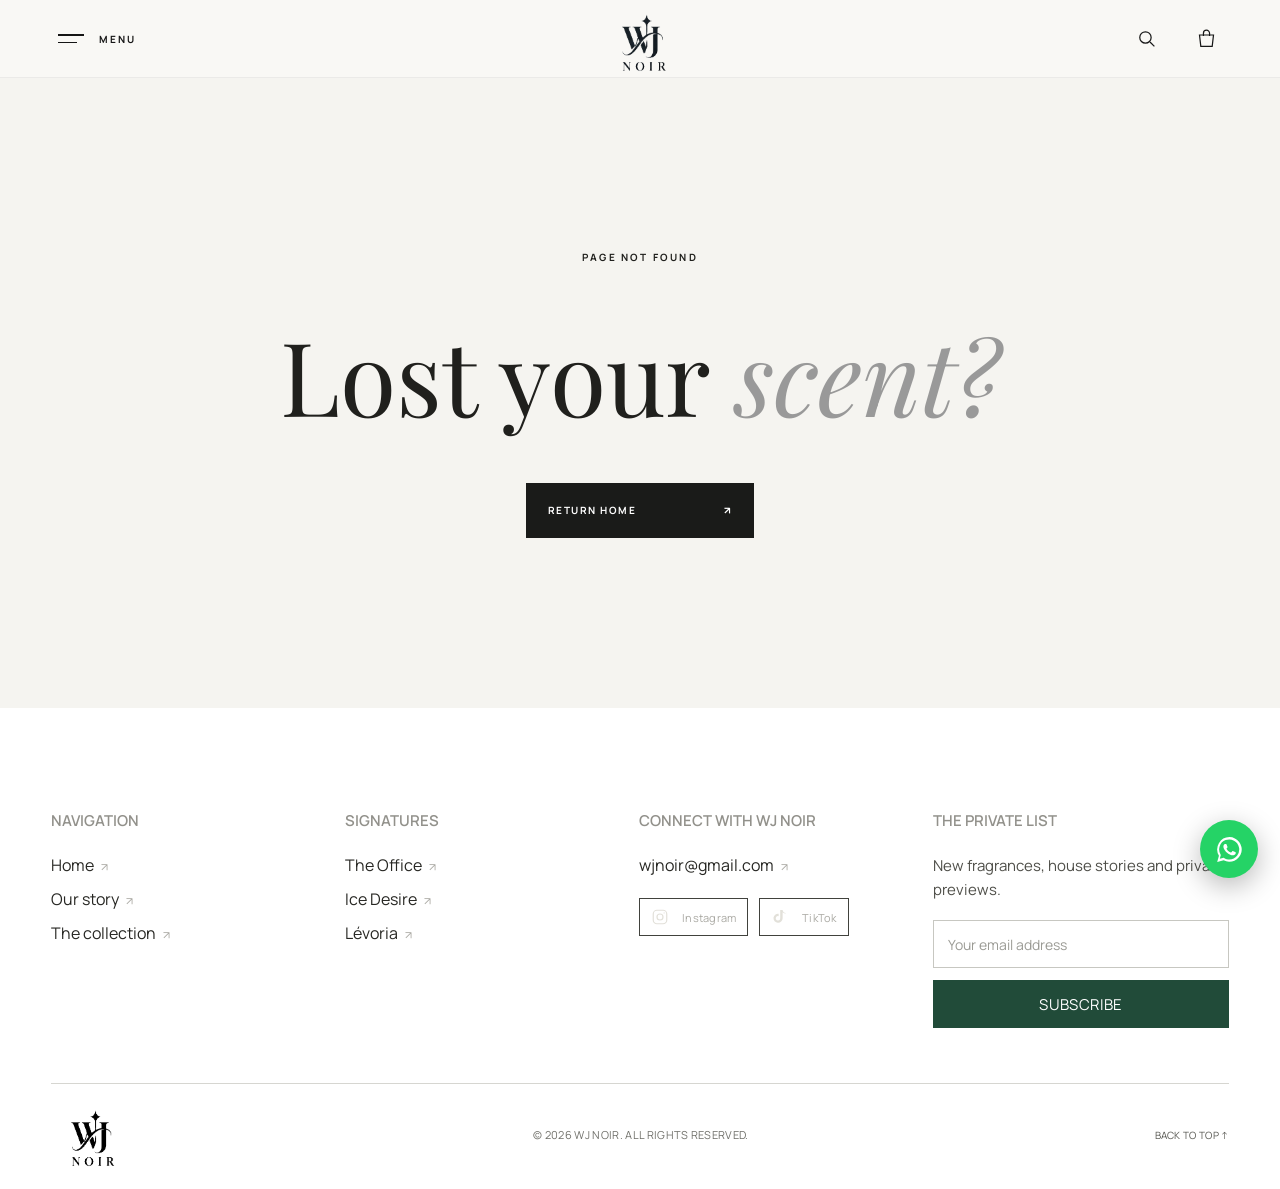
==== about.html @ a64e7218 "Ultra-luxury 11.11 popup redesign with 24h dismissal, separate product pricing in admin, and Levoria" ====
<!doctype html>
<html lang="en-PK">
<head>
  <meta charset="UTF-8" />
  <meta name="viewport" content="width=device-width, initial-scale=1" />
  <meta name="theme-color" content="#11110f" />

  <link rel="icon" href="/favicon-wj-real-48.png" type="image/png" sizes="48x48" />
  <link rel="shortcut icon" href="/favicon.ico" type="image/x-icon" />
  <link rel="apple-touch-icon" href="/favicon-wj-real-192.png" sizes="192x192" />
  <link rel="manifest" href="/site.webmanifest" />
<meta name="description" content="Discover the story and philosophy behind WJ NOIR, a fragrance house built around individuality, presence and signature scent." />
  <meta name="robots" content="index,follow,max-image-preview:large,max-snippet:-1,max-video-preview:-1" />
  <link rel="canonical" href="https://www.wjnoir.store/about" />
  <meta property="og:type" content="website" />
  <meta property="og:site_name" content="WJ NOIR" />
  <meta property="og:title" content="Our Story | WJ NOIR Fragrance House" />
  <meta property="og:description" content="Discover the story and philosophy behind WJ NOIR, a fragrance house built around individuality, presence and signature scent." />
  <meta property="og:url" content="https://www.wjnoir.store/about" />
  <meta property="og:image" content="https://www.wjnoir.store/assets/dark-collection.webp" />
  <meta property="og:image:alt" content="WJ NOIR fragrance collection" />
  <meta name="twitter:card" content="summary_large_image" />
  <meta name="twitter:title" content="Our Story | WJ NOIR Fragrance House" />
  <meta name="twitter:description" content="Discover the story and philosophy behind WJ NOIR, a fragrance house built around individuality, presence and signature scent." />
  <meta name="twitter:image" content="https://www.wjnoir.store/assets/dark-collection.webp" />
<script type="application/ld+json" id="seo-jsonld">{"@context":"https://schema.org","@graph":[{"@type":"OnlineStore","@id":"https://www.wjnoir.store/#store","name":"WJ NOIR","url":"https://www.wjnoir.store/","logo":"https://www.wjnoir.store/assets/wj-noir-logo.png","email":"wjnoir@gmail.com","sameAs":["https://www.instagram.com/wjnoir","https://www.tiktok.com/@wj.noir"]},{"@type":"AboutPage","name":"About WJ NOIR","url":"https://www.wjnoir.store/about"}]}</script>
  <link rel="preconnect" href="https://fonts.googleapis.com" />
  <link rel="preconnect" href="https://fonts.gstatic.com" crossorigin />
  <link href="https://fonts.googleapis.com/css2?family=Cormorant+Garamond:ital,wght@0,300;0,400;1,300&family=DM+Sans:wght@300;400;500;600;700&family=Manrope:wght@300;400;500;600;700&family=Playfair+Display:ital,wght@0,300;0,400;0,500;0,600;1,300;1,400;1,500&display=swap" rel="stylesheet" />
  <link rel="preload" as="image" href="/assets/the-office-poster.jpg" fetchpriority="high" />
  <link rel="stylesheet" href="/styles.css?v=46" />
  <title>Our Story | WJ NOIR Fragrance House</title>
</head>
<body>
  <div class="loading-screen" id="loading-screen" aria-hidden="true"><img class="loading-brand-logo" src="/assets/wj-noir-logo.png" alt="" /><div class="loading-rule"><span></span></div></div>
  <header class="site-header" id="site-header">
    <button class="icon-button menu-button" id="menu-toggle" aria-label="Open navigation" aria-expanded="false"><span class="hamburger"><i></i><i></i></span><span class="menu-label">MENU</span></button>
    <a class="brand" href="/" aria-label="WJ Noir, go to homepage"><img class="brand-logo" src="/assets/wj-noir-logo.png" alt="" /></a>
    <div class="header-right"><button class="icon-button" id="search-toggle" type="button" aria-label="Search fragrances" aria-controls="search-overlay" aria-expanded="false"><svg viewBox="0 0 24 24" fill="none" stroke="currentColor" stroke-width="1.4"><circle cx="10.8" cy="10.8" r="6.5"/><path d="m16 16 5 5"/></svg></button><button class="icon-button bag-button" id="bag-toggle" aria-label="Open your cart"><svg viewBox="0 0 24 24" fill="none" stroke="currentColor" stroke-width="1.4"><path d="M4 8h16l-1.5 13h-13L4 8Z"/><path d="M8.5 9V6a3.5 3.5 0 0 1 7 0v3"/></svg><span id="bag-count" class="bag-count" hidden>0</span></button></div>
  </header>
  <div class="route-content" id="app"></div>
  <footer class="site-footer">
    <div class="footer-grid">
      <div>
        <div class="footer-heading">NAVIGATION</div>
        <a href="/">Home <span>↗</span></a>
        <a href="/about">Our story <span>↗</span></a>
        <a href="/shop">The collection <span>↗</span></a>
      </div>
      <div>
        <div class="footer-heading">SIGNATURES</div>
        <a href="/fragrance/the-office">The Office <span>↗</span></a>
        <a href="/fragrance/ice-desire">Ice Desire <span>↗</span></a>
        <a href="/fragrance/levoria">Lévoria <span>↗</span></a>
      </div>
      <div class="footer-connect">
        <div class="footer-heading">CONNECT WITH WJ NOIR</div>
        <a class="footer-email-link" href="mailto:wjnoir@gmail.com">wjnoir@gmail.com <span>↗</span></a>
        <div class="footer-social-links" aria-label="Follow WJ NOIR">
          <a href="https://www.instagram.com/wjnoir?stkn=aDc4ZmNiOGhwcDBm" target="_blank" rel="noopener noreferrer" aria-label="WJ NOIR on Instagram">
            <svg viewBox="0 0 24 24" fill="none" stroke="currentColor" stroke-width="1.6" stroke-linecap="round" stroke-linejoin="round" aria-hidden="true"><rect x="3" y="3" width="18" height="18" rx="5"/><circle cx="12" cy="12" r="4"/><circle cx="17.5" cy="6.5" r=".8" fill="currentColor" stroke="none"/></svg>
            <span>Instagram</span>
          </a>
          <a href="https://www.tiktok.com/@wj.noir?_r=1&amp;_t=ZS-9AIYOyqWmu5" target="_blank" rel="noopener noreferrer" aria-label="WJ NOIR on TikTok">
            <svg viewBox="0 0 24 24" fill="currentColor" aria-hidden="true"><path d="M19.6 7.2a6.1 6.1 0 0 1-4.1-1.6v8.1a6.1 6.1 0 1 1-5.3-6.05v3.2a2.95 2.95 0 1 0 2.1 2.82V2.5h3.2c.15 2.18 1.87 3.93 4.1 4.12v.58Z"/></svg>
            <span>TikTok</span>
          </a>
        </div>
      </div>
      <div class="footer-news">
        <div class="footer-heading">THE PRIVATE LIST</div>
        <p>New fragrances, house stories and private previews.</p>
        <form id="newsletter-form" class="newsletter-form">
          <label class="sr-only" for="newsletter-email">Your email</label>
          <input type="email" id="newsletter-email" required placeholder="Your email address" autocomplete="email"/>
          <button aria-label="Subscribe to the private list">SUBSCRIBE</button>
        </form>
        <p id="newsletter-message" class="newsletter-message" aria-live="polite"></p>
      </div>
    </div>
    <div class="footer-bottom">
      <img class="footer-brand-logo" src="/assets/wj-noir-logo.png" alt="WJ NOIR" data-admin-trigger/>
      <span>© <span id="year"></span> WJ NOIR. ALL RIGHTS RESERVED.</span>
      <a href="/" aria-label="Back to top">BACK TO TOP ↑</a>
    </div>
  </footer>
  <div class="overlay menu-overlay" id="menu-overlay" aria-hidden="true"><div class="overlay-backdrop" data-close="menu"></div><nav class="nav-panel menu-panel" aria-label="Primary navigation"><div class="menu-drawer-header"><span>WJ NOIR <i>/</i> MENU</span><button class="close-btn" data-close="menu" aria-label="Close menu">×</button></div><div class="menu-navigation-links"><a href="/" data-close="menu">Home</a><a href="/shop" data-close="menu">The Collection</a><a href="/about" data-close="menu">Our Story</a></div><div class="menu-scents" aria-label="Explore the fragrances"><p class="menu-section-label">OUR FRAGRANCES</p><a class="menu-scent" href="/fragrance/the-office" data-close="menu"><span>01</span><span>The Office</span><span aria-hidden="true">↗</span></a><a class="menu-scent" href="/fragrance/ice-desire" data-close="menu"><span>02</span><span>Ice Desire</span><span aria-hidden="true">↗</span></a><a class="menu-scent" href="/fragrance/levoria" data-close="menu"><span>03</span><span>Lévoria</span><span aria-hidden="true">↗</span></a></div></nav></div>
  <div class="overlay" id="search-overlay" aria-hidden="true"><div class="overlay-backdrop" data-close="search"></div><div class="side-panel search-panel" role="dialog" aria-modal="true" aria-label="Search fragrances"><div class="panel-top"><span>FIND YOUR SIGNATURE</span><button class="close-btn" data-close="search" aria-label="Close search">×</button></div><label class="sr-only" for="search-input">Search fragrances</label><input class="search-input" id="search-input" placeholder="Search fragrances or notes..." autocomplete="off"/><div class="search-results" id="search-results"></div></div></div>
  <div class="overlay" id="bag-overlay" aria-hidden="true"><div class="overlay-backdrop" data-close="bag"></div><aside class="side-panel bag-panel" aria-label="Shopping cart"><div class="panel-top"><span>YOUR CART <span id="bag-heading-count">(0)</span></span><button class="close-btn" data-close="bag" aria-label="Close cart">×</button></div><div class="bag-list" id="bag-list"></div><div class="bag-bottom" id="bag-bottom" hidden><div class="cart-subtotal"><span>Subtotal</span><strong id="bag-subtotal">PKR 0</strong></div><p>Cash on Delivery</p><button id="cart-checkout" data-start-checkout class="button dark-btn">CHECKOUT <span>↗</span></button></div></aside></div>
  <div id="cart-toast" class="cart-toast" role="status" aria-live="polite"></div>
  <script type="module" src="/app.js?v=46"></script>
</body>
</html>
---- styles.css ----
:root{--black:#10100f;--ink:#20201d;--sub:#797970;--paper:#f5f4f0;--ivory:#e8e5dd;--gold:#aa9574;--header:78px;--serif:'Playfair Display',Didot,'Bodoni MT',Georgia,serif;--sans:'Manrope','DM Sans',Arial,sans-serif}*{box-sizing:border-box}html{scroll-behavior:smooth;scroll-padding-top:var(--header)}body{margin:0;background:var(--paper);color:var(--ink);font-family:var(--sans);font-size:14px;-webkit-font-smoothing:antialiased;overflow-x:hidden}body.lock-scroll{overflow:hidden}button,input{font:inherit}button{cursor:pointer}a{text-decoration:none;color:inherit}img,video{display:block;max-width:100%}::selection{background:#c2b49d;color:#10100f}.sr-only{position:absolute!important;width:1px;height:1px;padding:0;margin:-1px;overflow:hidden;clip:rect(0,0,0,0);white-space:nowrap;border:0}.eyebrow{font-family:var(--sans);font-size:10px;font-weight:700;letter-spacing:.22em;line-height:1.7}.ink-muted{color:#76766e}.light-muted{color:#ddd9d0}.gold-muted{color:#b3a58c}.section-pad{padding-left:clamp(24px,6.2vw,112px);padding-right:clamp(24px,6.2vw,112px)}.line-accent{display:inline-block;width:25px;height:1px;background:#e6e4df;margin-right:12px;vertical-align:middle}.line-accent.black{background:#3f3b35}.site-header{height:var(--header);position:relative;z-index:100;background:#f9f8f5;display:flex;align-items:center;justify-content:space-between;padding:0 clamp(24px,4.1vw,72px);border-bottom:1px solid rgba(20,20,20,.06)}.header-right{display:flex;align-items:center;gap:18px}.icon-button{border:0;background:transparent;width:42px;height:42px;display:flex;align-items:center;justify-content:center;color:#171717;position:relative}.icon-button svg{width:21px;height:21px}.menu-button{width:auto;gap:15px}.menu-label{font-size:10px;font-weight:700;letter-spacing:.18em}.hamburger{width:26px;display:grid;gap:6px}.hamburger i{height:1.5px;width:100%;background:#151515;display:block}.hamburger i:last-child{width:73%}.brand{position:absolute;left:50%;transform:translateX(-50%);display:flex;flex-direction:column;text-align:center;align-items:center;gap:0}.brand-monogram,.footer-monogram,.loading-logo{font-family:Georgia,'Times New Roman',serif;position:relative;font-size:36px;letter-spacing:-.17em;padding-right:6px;line-height:.82;font-weight:700}.brand-monogram span,.footer-monogram span,.loading-star{font-size:11px;letter-spacing:0;position:relative;top:-17px;left:0}.brand-name,.footer-noir{letter-spacing:.52em;margin-right:-.52em;font-size:9px;font-weight:700;margin-top:6px}.bag-count{position:absolute;top:-1px;right:-4px;width:16px;height:16px;background:var(--ink);color:#fff;border-radius:50%;display:grid;place-items:center;font-size:9px}.bag-count[hidden]{display:none}.loading-screen{z-index:400;position:fixed;inset:0;display:flex;flex-direction:column;align-items:center;justify-content:center;background:#11110f;color:#e9e7df;transition:opacity .8s ease,visibility .8s ease}.loading-screen.done{opacity:0;visibility:hidden;pointer-events:none}.loading-logo{font-size:75px}.loading-logo .loading-star{font-size:16px;top:-34px}.loading-title{font-size:12px;letter-spacing:.7em;margin-right:-.7em;margin-top:12px}.loading-rule{width:105px;height:1px;background:#444;margin-top:35px;overflow:hidden}.loading-rule span{display:block;width:100%;height:1px;background:#d5c7a8;transform-origin:left;animation:load 1.6s ease forwards}@keyframes load{0%{transform:scaleX(0)}100%{transform:scaleX(1)}}
/* cinematic hero — the supplied The Office footage */
.hero{position:relative;min-height:min(820px,calc(100svh - var(--header)));height:calc(100svh - var(--header));background:#080908;overflow:hidden;color:#fff}.hero-video-wrap,.hero-video,.hero-shade,.hero-noise{position:absolute;inset:0;width:100%;height:100%}.hero-video{object-fit:cover;object-position:center 52%}.hero-shade{background:linear-gradient(90deg,rgba(5,6,6,.95) 0%,rgba(5,6,6,.88) 14%,rgba(5,6,6,.73) 30%,rgba(5,6,6,.3) 56%,rgba(5,6,6,.03) 100%),linear-gradient(0deg,rgba(0,0,0,.52),transparent 24%,transparent 73%,rgba(0,0,0,.15))}.hero-noise{opacity:.07;background-image:url('data:image/svg+xml,%3Csvg viewBox=%220 0 180 180%22 xmlns=%22http://www.w3.org/2000/svg%22%3E%3Cfilter id=%22n%22%3E%3CfeTurbulence type=%22fractalNoise%22 baseFrequency=%22.8%22 numOctaves=%223%22 stitchTiles=%22stitch%22/%3E%3C/filter%3E%3Crect width=%22100%25%22 height=%22100%25%22 filter=%22url(%23n)%22 opacity=%22.22%22/%3E%3C/svg%3E');pointer-events:none}.hero-content{position:absolute;z-index:3;left:clamp(26px,6.3vw,106px);top:50%;transform:translateY(-49%);width:min(49%,650px)}.hero-kicker{font-size:11px;color:#eae6e0;white-space:nowrap}.kicker-index{color:#b4b3ad;margin-left:7px}.hero-heading{font-size:clamp(78px,8.5vw,134px);font-weight:400;letter-spacing:-.065em;line-height:.85;margin:45px 0 28px;font-family:var(--serif)}.hero-heading em{font-weight:400;letter-spacing:-.06em;color:#d6d4d0}.hero-description{font-size:clamp(13px,1.15vw,16px);line-height:1.95;color:#e3e1dc;letter-spacing:.035em}.hero-actions{display:flex;align-items:center;gap:29px;margin-top:34px}.button{display:inline-flex;align-items:center;justify-content:space-between;min-width:228px;min-height:55px;padding:0 21px;gap:26px;font-size:10px;font-weight:700;letter-spacing:.145em;border:1px solid transparent;transition:background .3s,color .3s,transform .3s,border-color .3s;text-align:left}.button:hover{transform:translateY(-2px)}.light-btn{background:#f5f3ec;color:#201f1d}.light-btn:hover{background:#cfc2a6}.outline-btn{border-color:rgba(255,255,255,.6);color:#fff;background:transparent}.outline-btn:hover{background:#fff;color:#1a1a18}.dark-btn{background:#1a1b19;color:#fff}.dark-btn:hover{background:#45423d}.arrow-icon{font-size:20px;font-weight:400;line-height:1}.hero-sound{border:0;background:none;display:flex;align-items:center;gap:9px;color:#dedbd4;font-size:10px;font-weight:700;letter-spacing:.14em}.sound-circle{width:35px;height:35px;border:1px solid #bdbcb5;border-radius:50%;display:grid;place-items:center;font-size:13px}.hero-bottom{position:absolute;z-index:3;bottom:27px;left:clamp(26px,5vw,90px);right:clamp(26px,5vw,90px);display:flex;align-items:center;justify-content:space-between;font-size:9px;letter-spacing:.17em;color:#e5e3dd}.hero-scroll{display:flex;gap:14px;align-items:center}.scroll-line{display:inline-block;width:60px;height:1px;background:rgba(255,255,255,.63)}.hero-video-mark{color:#9e9e96}.animate-in{animation:heroEnter .9s both cubic-bezier(.2,.8,.2,1)}.hero-heading{animation-delay:.2s}.hero-description{animation-delay:.35s}.hero-actions{animation-delay:.5s}@keyframes heroEnter{from{opacity:0;transform:translateY(28px)}to{opacity:1;transform:translateY(0)}}
/* manifesto */
.manifesto{padding-top:116px;padding-bottom:122px;background:#f5f4ef}.manifesto-top{display:flex;justify-content:space-between;align-items:center;margin-bottom:52px}.section-index{font-size:10px;letter-spacing:.14em;color:#9a9992}.manifesto-layout{display:grid;grid-template-columns:1.06fr .94fr;gap:8vw;align-items:end}.manifesto-left h2{font-family:var(--serif);font-weight:400;font-size:clamp(62px,7.3vw,115px);line-height:1.12;letter-spacing:-.066em;margin:0 0 63px}.manifesto-left h2 em{font-weight:400;color:#9b9a8f}.manifesto-under{display:grid;grid-template-columns:34px 1fr;gap:8px;max-width:460px}.tiny-diamond{font-size:26px;font-weight:400;color:#8d8373}.manifesto-under p{font-size:15px;line-height:2;color:#63635c;margin:0 0 27px}.text-link{display:inline-flex;align-items:center;justify-content:space-between;gap:32px;font-size:10px;letter-spacing:.14em;font-weight:700;padding-bottom:11px;border-bottom:1px solid #504e47;transition:gap .3s}.text-link:hover{gap:43px}.text-link span{font-size:17px;font-weight:400}.manifesto-under .text-link{grid-column:2;justify-self:start}.manifesto-photo{position:relative;align-self:stretch;min-height:565px;overflow:hidden}.manifesto-photo img{width:100%;height:100%;object-fit:cover;object-position:58% center;transition:transform 1s}.manifesto-photo:hover img{transform:scale(1.04)}.image-edge-label{position:absolute;bottom:24px;left:24px;color:#fff;font-size:9px;letter-spacing:.18em;text-shadow:0 1px 12px #000}
/* bestsellers */
.products-section{padding-top:110px;padding-bottom:112px;background:#ebeae5}.section-heading-row{display:flex;justify-content:space-between;align-items:end;gap:25px;margin-bottom:47px}.section-heading-row h2{font-family:var(--serif);font-weight:400;font-size:clamp(55px,6.1vw,95px);line-height:1.05;letter-spacing:-.055em;margin:17px 0 0}.section-heading-row h2 em{font-weight:400;color:#aaa79f}.products-grid{display:grid;grid-template-columns:repeat(3,minmax(0,1fr));gap:21px}.product-card{min-width:0}.product-image-wrap{display:block;aspect-ratio:.82;overflow:hidden;background:#d9d7d0;position:relative}.product-image-wrap img{width:100%;height:100%;object-fit:cover;transition:transform 1s cubic-bezier(.2,.8,.2,1),filter .5s;filter:saturate(.83)}.product-image-wrap:hover img{transform:scale(1.085);filter:saturate(1)}.product-image-wrap::after{content:'';position:absolute;inset:0;background:linear-gradient(transparent 62%,rgba(0,0,0,.28));pointer-events:none}.product-number{position:absolute;left:19px;top:21px;color:#fff;font-size:10px;font-weight:600;letter-spacing:.13em;text-shadow:0 1px 9px #000}.product-hover{position:absolute;bottom:22px;left:23px;color:#fff;font-size:10px;font-weight:700;letter-spacing:.12em;transform:translateY(12px);opacity:0;transition:all .3s;z-index:2}.product-image-wrap:hover .product-hover{opacity:1;transform:translateY(0)}.product-card-info{display:flex;justify-content:space-between;align-items:center;padding-top:23px}.product-card-info .eyebrow{font-size:9px;color:#86847e}.product-card h3{font-family:var(--serif);font-size:30px;font-weight:400;letter-spacing:-.035em;margin:8px 0 5px}.product-card p{color:#77736d;margin:0;line-height:1.5;font-size:12px}.round-arrow{border:1px solid #aeaaa0;width:46px;height:46px;border-radius:50%;display:grid;place-items:center;font-size:20px;transition:all .25s;flex-shrink:0}.round-arrow:hover{background:#1f211f;color:#fff;transform:rotate(45deg)}.under-products{margin-top:70px;border-top:1px solid #cecbc2;display:flex;justify-content:space-between;padding-top:18px;font-size:9px;letter-spacing:.145em;color:#78766e}
/* dark campaign */
.collection-banner{height:min(800px,66vw);min-height:600px;background:#0a0a0b;position:relative;color:#fff;overflow:hidden}.collection-bg,.collection-bg img,.collection-gradient{position:absolute;inset:0;width:100%;height:100%}.collection-bg img{object-fit:cover;object-position:center;transition:transform 2s cubic-bezier(.2,.7,.2,1)}.collection-banner:hover .collection-bg img{transform:scale(1.025)}.collection-gradient{background:linear-gradient(90deg,rgba(8,8,9,.87) 0%,rgba(8,8,9,.72) 29%,rgba(8,8,9,.24) 52%,transparent 82%)}.collection-copy{position:absolute;z-index:2;left:clamp(25px,7.6vw,130px);top:50%;transform:translateY(-48%);max-width:530px}.collection-copy h2{font-family:var(--serif);font-weight:400;letter-spacing:-.06em;font-size:clamp(70px,9vw,145px);line-height:.98;margin:35px 0 22px}.collection-copy h2 em{color:#d1ceca;font-weight:400}.collection-copy p{color:#e0dbd5;font-size:14px;line-height:1.85;margin-bottom:32px}.banner-footnote{position:absolute;bottom:25px;right:5vw;font-size:9px;letter-spacing:.19em;color:#c9c6bd}
/* editorial */
.editorial-section{background:#f5f4f0;padding-top:116px}.editorial-heading{max-width:1000px;margin-bottom:52px}.editorial-heading h2{font-family:var(--serif);font-weight:400;letter-spacing:-.06em;font-size:clamp(62px,7vw,110px);line-height:1.08;margin:26px 0 17px}.editorial-heading h2 em{font-weight:400;color:#999890}.editorial-heading p{font-size:14px;line-height:1.85;color:#76746f;margin:0}.editorial-grid{display:grid;grid-template-columns:repeat(2,minmax(0,1fr));gap:0}.editorial-card{position:relative;height:min(640px,52vw);min-height:470px;overflow:hidden;color:#fff;background:#262a2b}.editorial-photo,.editorial-photo img{position:absolute;inset:0;width:100%;height:100%}.editorial-photo img{object-fit:cover;object-position:50% 50%;transition:transform 1.5s cubic-bezier(.2,.8,.2,1)}.editorial-card:hover .editorial-photo img{transform:scale(1.07)}.editorial-card::after{content:'';position:absolute;inset:0;background:linear-gradient(0deg,rgba(0,0,0,.73),transparent 50%)}.editorial-copy{position:absolute;z-index:1;left:clamp(28px,4.6vw,70px);right:clamp(28px,4.6vw,70px);bottom:38px}.editorial-copy>span{font-size:10px;letter-spacing:.14em;font-weight:600}.editorial-copy>div{display:flex;align-items:end;justify-content:space-between;gap:10px}.editorial-copy h3{font-family:var(--serif);font-size:clamp(52px,5.9vw,96px);font-weight:400;letter-spacing:-.07em;margin:8px 0 0;line-height:1}.editorial-copy h3 em{font-weight:400}.editorial-arrow{border:1px solid rgba(255,255,255,.85);width:47px;height:47px;border-radius:50%;display:grid;place-items:center;font-size:20px;transition:transform .25s}.editorial-card:hover .editorial-arrow{transform:rotate(45deg)}
/* quote / story */
.quote-section{min-height:630px;background:#171715;display:grid;place-items:center;color:#f4f0e9;position:relative;overflow:hidden;padding:110px 26px}.quote-outline{position:absolute;bottom:-.18em;left:-.04em;white-space:nowrap;font-family:var(--serif);font-size:clamp(190px,32vw,520px);line-height:1;letter-spacing:-.065em;color:transparent;-webkit-text-stroke:1px rgba(255,255,255,.065);pointer-events:none}.quote-center{position:relative;z-index:1;text-align:center}.quote-mark{font-family:Georgia,serif;font-size:115px;color:#8c7f6e;height:100px;margin-top:20px}.quote-center blockquote{font-family:var(--serif);font-size:clamp(41px,5.3vw,87px);letter-spacing:-.05em;line-height:1.2;margin:4px 0 28px}.quote-center blockquote em{font-weight:400;color:#bfb6a6}.quote-symbol{color:#c4b699;font-size:19px}.closing-visual{height:700px;position:relative;overflow:hidden;color:#fff}.closing-visual>img{width:100%;height:100%;object-fit:cover}.closing-overlay{position:absolute;inset:0;background:linear-gradient(90deg,rgba(9,10,10,.78),rgba(9,10,10,.25) 65%,transparent)}.closing-content{position:absolute;top:50%;left:clamp(25px,8vw,140px);transform:translateY(-50%)}.closing-content h2{font-family:var(--serif);font-weight:400;letter-spacing:-.06em;line-height:1.01;font-size:clamp(70px,9vw,142px);margin:24px 0 39px}.closing-content h2 em{font-weight:400;color:#ece8df}
/* footer */
.site-footer{background:#111210;color:#f3f1eb;padding:100px clamp(25px,6.2vw,112px) 24px}.footer-top{display:flex;justify-content:space-between;align-items:end;gap:28px;padding-bottom:94px}.footer-top h2{font-family:var(--serif);font-size:clamp(64px,8.7vw,134px);letter-spacing:-.065em;line-height:1.08;font-weight:400;margin:20px 0 0}.footer-top h2 em{font-weight:400;color:#aea698}.footer-discover{display:flex;align-items:center;justify-content:space-between;gap:55px;border-bottom:1px solid #bbb7ac;font-size:10px;letter-spacing:.14em;font-weight:700;padding-bottom:14px;white-space:nowrap;margin-bottom:16px}.footer-discover span{font-size:22px}.footer-divider{height:1px;background:#444641}.footer-grid{display:grid;grid-template-columns:2fr .85fr .85fr 1.4fr;gap:45px;padding-top:75px;padding-bottom:90px}.footer-monogram{font-size:72px}.footer-monogram span{font-size:16px;top:-32px}.footer-noir{font-size:12px;margin-top:12px;letter-spacing:.7em;margin-right:-.7em}.footer-brand p{color:#9d9f99;line-height:2;margin-top:32px;font-size:13px}.footer-heading{font-size:9px;letter-spacing:.2em;color:#aaa69f;font-weight:700;margin-bottom:27px}.footer-grid a{display:block;font-size:13px;color:#e2e0d9;margin:0 0 15px;transition:color .2s}.footer-grid a:hover{color:#a99169}.footer-news p{color:#adafa8;font-size:12px;line-height:1.9;max-width:320px}.footer-email-link{white-space:nowrap}.footer-social-links{display:flex;flex-wrap:wrap;gap:11px;margin-top:22px}.footer-grid .footer-social-links a{display:inline-flex;align-items:center;gap:9px;margin:0;padding:9px 11px;border:1px solid #41423d;color:#e2e0d9;font-size:11px;letter-spacing:.02em;transition:background .2s,border-color .2s,color .2s}.footer-social-links a:hover{background:#262822;border-color:#8e897d;color:#fff}.footer-social-links svg{width:18px;height:18px;flex:none}.footer-grid a:focus-visible{outline:2px solid #c0ae8c;outline-offset:4px}.newsletter-form{display:flex;border-bottom:1px solid #8d8d83;margin-top:24px}.newsletter-form input{min-width:0;width:100%;padding:15px 0;background:transparent;border:0;outline:0;color:#fff;border-radius:0;font-size:12px}.newsletter-form input::placeholder{color:#aaa9a2}.newsletter-form button{font-size:23px;background:transparent;color:#e4e2dc;border:0}.newsletter-message{min-height:28px;font-size:11px!important}.footer-bottom{display:flex;justify-content:space-between;gap:14px;border-top:1px solid #3e403c;padding-top:23px;color:#a9a9a3;font-size:9px;letter-spacing:.12em}.footer-bottom a:hover{color:white}
/* overlays */
.overlay{position:fixed;inset:0;z-index:300;visibility:hidden;pointer-events:none;transition:visibility .35s}.overlay.open{visibility:visible;pointer-events:auto}.overlay-backdrop{position:absolute;inset:0;background:rgba(0,0,0,.68);opacity:0;transition:opacity .4s}.overlay.open .overlay-backdrop{opacity:1}.nav-panel,.side-panel{position:absolute;right:0;top:0;height:100%;width:min(580px,100%);background:#f4f2ec;transform:translateX(101%);transition:transform .46s cubic-bezier(.2,.8,.2,1);padding:42px clamp(28px,4vw,68px);display:flex;flex-direction:column}.overlay.open .nav-panel,.overlay.open .side-panel{transform:translateX(0)}.nav-panel{width:min(720px,100%);background:#151614;color:#f0eee6}.panel-top{display:flex;justify-content:space-between;align-items:center;font-size:10px;letter-spacing:.19em;font-weight:700}.close-btn{font-family:Arial,sans-serif;background:transparent;color:inherit;border:0;font-size:37px;line-height:1;padding:0 7px;font-weight:200}.nav-links{margin:auto 0}.nav-links a{display:flex;align-items:baseline;gap:22px;font-family:var(--serif);font-weight:400;font-size:clamp(42px,5vw,67px);border-bottom:1px solid #454740;padding:22px 0;letter-spacing:-.05em;transition:color .3s}.nav-links a:hover{color:#bda98a}.nav-links small{font-family:var(--sans);font-size:10px;letter-spacing:0;color:#a4a59d}.nav-links a span{margin-left:auto;font-family:var(--sans);font-size:20px}.panel-bottom{font-size:10px;letter-spacing:.16em;color:#aaa99d}.search-panel,.bag-panel{color:#191a18}.search-input{font-family:var(--serif);font-size:26px;padding:19px 0;border:0;border-bottom:1px solid #aaa9a1;outline:0;background:transparent;margin-top:46px;width:100%}.search-results{overflow:auto;margin-top:28px}.search-result{display:grid;grid-template-columns:95px 1fr 25px;align-items:center;gap:18px;padding:15px 0;border-bottom:1px solid #dbd8ce}.search-result img{width:95px;height:87px;object-fit:cover}.search-result span{display:grid;gap:7px}.search-result span strong{font-family:var(--serif);font-size:24px;font-weight:400}.search-result small{font-size:9px;color:#88867f;letter-spacing:.08em}.search-result i{font-size:22px;font-style:normal}.search-empty{padding:35px 0;color:#777;font-size:13px}.bag-list{overflow:auto;flex:1;margin:38px 0}.bag-item{display:grid;grid-template-columns:110px 1fr;gap:17px;padding:18px 0;border-bottom:1px solid #d2d1c9}.bag-item img{width:110px;height:135px;object-fit:cover}.bag-item h3{font-family:var(--serif);font-size:27px;font-weight:400;margin:11px 0 29px}.remove-link{font-size:9px;letter-spacing:.15em;background:transparent;border:0;border-bottom:1px solid #777;padding:0 0 6px}.bag-bottom{border-top:1px solid #cac7bd;padding-top:22px}.bag-bottom p{color:#77756e;font-size:11px;line-height:1.8}.bag-bottom .button{width:100%;margin-top:20px}.bag-bottom .button:disabled{opacity:.4;cursor:not-allowed}.copy-feedback{font-size:11px;display:block;padding-top:12px}.empty-bag{margin-top:56px;text-align:center}.empty-bag .empty-icon{font-size:75px;color:#a39a86}.empty-bag h3{font-family:var(--serif);font-size:35px;font-weight:400}.empty-bag p{font-size:13px;line-height:1.8;color:#777}.empty-bag .button{margin:25px auto}
/* shop, about, fragrance */
.interior-page{min-height:65vh}.page-intro{background:#f2f1eb;text-align:center;padding:140px 24px 115px}.page-intro h1{font-family:var(--serif);font-size:clamp(69px,9.5vw,150px);font-weight:400;letter-spacing:-.07em;line-height:1;margin:24px 0}.page-intro h1 em{font-weight:400;color:#929188}.page-intro p{color:#6e6c66;line-height:1.9}.shop-filter-row{display:flex;justify-content:space-between;background:#ebeae5;padding:30px clamp(24px,6.2vw,112px) 0;font-size:10px;letter-spacing:.15em;color:#88867d}.shop-products{background:#ebeae5;padding-top:45px;padding-bottom:120px}.shop-visual{height:570px;position:relative;overflow:hidden;background:#111}.shop-visual>img{width:100%;height:100%;object-fit:cover}.shop-visual::after{content:'';position:absolute;inset:0;background:linear-gradient(90deg,rgba(0,0,0,.58),transparent 76%)}.shop-visual-copy{position:absolute;z-index:1;left:8vw;top:50%;transform:translateY(-50%);color:white}.shop-visual-copy h2{font-family:var(--serif);font-size:clamp(70px,8vw,130px);line-height:.98;letter-spacing:-.065em;font-weight:400;margin:21px 0}.shop-visual-copy h2 em{font-weight:400}.about-hero{height:700px;position:relative;overflow:hidden;color:#fff}.about-hero>img{width:100%;height:100%;object-fit:cover}.about-hero-shade{position:absolute;inset:0;background:linear-gradient(90deg,rgba(0,0,0,.76),rgba(0,0,0,.09) 88%)}.about-hero-content{position:absolute;top:50%;left:8vw;transform:translateY(-48%);max-width:750px}.about-hero-content h1{font-family:var(--serif);font-weight:400;font-size:clamp(74px,9vw,143px);letter-spacing:-.06em;line-height:1;margin:28px 0}.about-hero-content h1 em{font-weight:400;color:#d0ccc7}.about-hero-content p{line-height:1.9;max-width:405px;color:#e0ded7}.about-copy{padding-top:130px;padding-bottom:130px}.about-copy h2{font-family:var(--serif);font-size:clamp(60px,7vw,110px);line-height:1.15;letter-spacing:-.06em;font-weight:400}.about-copy h2 em{font-weight:400;color:#99968f}.about-copy-bottom{display:grid;grid-template-columns:1fr 1fr;max-width:900px;gap:60px;margin-left:auto}.about-copy-bottom p{line-height:2;color:#77726c}.about-strip{height:560px;overflow:hidden}.about-strip img{width:100%;height:100%;object-fit:cover}.about-cta{text-align:center;padding-top:125px;padding-bottom:140px}.about-cta h2{font-family:var(--serif);font-weight:400;font-size:clamp(60px,8vw,126px);letter-spacing:-.07em;line-height:1.1;margin:30px 0 38px}.about-cta h2 em{font-weight:400;color:#aaa79f}.about-cta .button{margin:auto}.product-breadcrumb{display:flex;gap:15px;padding:28px clamp(24px,6.2vw,112px);font-size:9px;letter-spacing:.13em;color:#85837a}.product-breadcrumb a:hover{color:#111}.product-hero{display:grid;grid-template-columns:minmax(0,1.07fr) minmax(0,.93fr);background:#f5f4ef;padding:0 clamp(24px,6.2vw,112px) 100px;gap:7vw}.product-large{position:relative;aspect-ratio:.9;background:#dad8d0;overflow:hidden}.product-large img{width:100%;height:100%;object-fit:cover;transition:opacity .35s}.photo-counter{position:absolute;bottom:20px;left:24px;color:#fff;font-size:10px;letter-spacing:.12em;text-shadow:0 1px 8px black}.product-thumbnails{display:flex;gap:13px;margin-top:14px}.thumb{height:89px;width:100px;border:0;padding:0;background:#ddd;opacity:.55;transition:opacity .2s;overflow:hidden}.thumb.active,.thumb:hover{opacity:1;outline:1px solid #252522;outline-offset:3px}.thumb img{width:100%;height:100%;object-fit:cover}.product-info{padding-top:25px}.product-info h1{font-family:var(--serif);font-size:clamp(62px,5.9vw,92px);font-weight:400;letter-spacing:-.06em;margin:23px 0 6px}.product-info h1 em{font-weight:400;color:#97938b}.product-subheading{font-family:var(--serif);font-style:italic;font-size:21px;color:#81776f}.product-rule{height:1px;background:#cecbc0;margin:43px 0 28px}.product-summary{line-height:2.05;color:#76736c;max-width:540px}.product-notes-line{display:flex;flex-wrap:wrap;align-items:center;gap:15px;margin:24px 0 38px;font-size:10px;font-weight:700;letter-spacing:.12em}.product-notes-line i{font-size:8px;font-style:normal;color:#9a988b}.product-size{display:flex;justify-content:space-between;border-top:1px solid #ccc8bd;border-bottom:1px solid #ccc8bd;padding:18px 0;font-size:11px;letter-spacing:.1em}.product-size strong{font-size:11px}.add-btn{width:100%;margin-top:21px}.product-price-note{font-size:10px;color:#8d8a83;line-height:1.7}.product-detail-line{display:flex;justify-content:space-between;padding:23px 0;border-top:1px solid #cecbc2;font-size:11px;font-weight:700;letter-spacing:.12em;margin-top:35px}.product-detail-line span:last-child{font-size:18px;line-height:0}.product-notes{display:grid;grid-template-columns:repeat(3,1fr);gap:15px;padding-bottom:22px}.product-notes>div{display:flex;flex-direction:column;gap:10px}.product-notes span{font-size:9px;color:#8b8880;letter-spacing:.1em}.product-notes strong{font-family:var(--serif);font-size:20px;font-weight:400}.product-notes small{font-size:11px;line-height:1.5;color:#88857d}.muted-detail{margin:10px 0 0}.product-impression{font-family:var(--serif);font-style:italic;color:#76736d;font-size:21px;line-height:1.6;margin:8px 0}.product-story-image{height:600px;position:relative;overflow:hidden;background:#222;color:#fff}.product-story-image>img{width:100%;height:100%;object-fit:cover}.product-story-image::after{content:'';position:absolute;inset:0;background:linear-gradient(90deg,rgba(0,0,0,.7),transparent 70%)}.product-story-image>div{position:absolute;z-index:1;top:50%;left:8vw;transform:translateY(-50%);max-width:530px}.product-story-image h2{font-family:var(--serif);font-weight:400;font-style:italic;font-size:clamp(52px,6vw,86px);line-height:1.15;letter-spacing:-.05em}.related-products{padding-top:110px;padding-bottom:120px}.related-products .products-grid{grid-template-columns:repeat(2,minmax(0,1fr))}.related-products .product-image-wrap{aspect-ratio:1.15}.not-found{text-align:center;min-height:70vh;display:flex;align-items:center;justify-content:center;gap:25px;flex-direction:column}.not-found h1{font-family:var(--serif);font-size:clamp(60px,8vw,120px);font-weight:400;margin:15px}.not-found h1 em{font-weight:400;color:#999}
.reveal{opacity:0;transform:translateY(32px);transition:opacity .9s cubic-bezier(.2,.7,.2,1),transform .9s cubic-bezier(.2,.7,.2,1)}.reveal.is-visible{opacity:1;transform:translateY(0)}.collection-copy.reveal,.closing-content.reveal,.about-hero-content.reveal{transform:translateY(calc(-48% + 25px))}.collection-copy.reveal.is-visible,.closing-content.reveal.is-visible,.about-hero-content.reveal.is-visible{transform:translateY(-48%)}
@media(min-width:1600px){.hero-video{object-position:center 56%}.product-image-wrap{aspect-ratio:.94}}
@media(max-width:1000px){:root{--header:70px}.manifesto-layout{gap:4vw}.manifesto-photo{min-height:460px}.footer-grid{grid-template-columns:1.3fr .8fr .8fr;gap:30px}.footer-news{grid-column:1/-1;max-width:420px}.product-hero{gap:4vw}.hero-heading{font-size:clamp(76px,9vw,119px)}.editorial-copy h3{font-size:clamp(40px,6vw,70px)}}
@media(max-width:720px){:root{--header:65px}.site-header{padding:0 15px}.menu-label{display:none}.brand-monogram{font-size:30px}.brand-monogram span{font-size:9px;top:-14px}.brand-name{font-size:8px}.header-right{gap:5px}.icon-button{width:38px;height:40px}.hero{height:calc(100svh - var(--header));min-height:650px;max-height:900px}.hero-video-wrap{height:69%;width:100%;top:0}.hero-video{object-fit:cover;object-position:center top}.hero-shade{background:linear-gradient(0deg,#090a09 18%,rgba(9,10,9,.96) 31%,rgba(9,10,9,.1) 72%,rgba(9,10,9,.06) 100%)}.hero-content{left:26px;right:26px;width:auto;top:auto;bottom:81px;transform:none}.hero-kicker{font-size:9px;letter-spacing:.14em}.hero-heading{font-size:clamp(76px,16vw,115px);line-height:.86;margin:20px 0}.hero-description{font-size:13px;line-height:1.75}.hero-actions{margin-top:24px;gap:17px}.button{min-width:0;min-height:50px;font-size:9px;padding:0 16px;gap:20px}.hero-sound{font-size:9px;gap:5px}.sound-circle{width:33px;height:33px}.hero-bottom{left:26px;right:26px;bottom:25px}.hero-bottom>span:nth-child(2),.hero-video-mark{display:none}.hero-scroll{font-size:9px}.manifesto{padding-top:80px;padding-bottom:80px}.manifesto-top{margin-bottom:28px}.section-index{font-size:8px}.manifesto-layout{grid-template-columns:1fr;gap:48px}.manifesto-left h2{font-size:clamp(60px,12.6vw,86px);margin:0 0 38px}.manifesto-under{max-width:480px}.manifesto-under p{font-size:13px}.manifesto-photo{height:425px;min-height:0}.products-section{padding-top:80px;padding-bottom:70px}.section-heading-row{align-items:start;flex-direction:column;gap:19px;margin-bottom:30px}.section-heading-row h2{font-size:65px}.products-grid{grid-template-columns:1fr;gap:43px}.product-image-wrap{aspect-ratio:1.09}.product-card h3{font-size:29px}.under-products{margin-top:55px;font-size:8px;line-height:1.7;gap:20px}.under-products span:last-child{text-align:right}.collection-banner{height:730px;min-height:0}.collection-bg img{object-fit:cover;object-position:72% center}.collection-gradient{background:linear-gradient(0deg,rgba(0,0,0,.90) 0%,rgba(0,0,0,.68) 29%,transparent 67%),linear-gradient(90deg,rgba(0,0,0,.27),transparent)}.collection-copy{top:auto;bottom:68px;left:27px;right:25px;transform:none}.collection-copy.reveal,.collection-copy.reveal.is-visible{transform:none}.collection-copy h2{font-size:clamp(70px,14.3vw,102px);margin:21px 0}.collection-copy p{font-size:13px}.banner-footnote{font-size:8px;bottom:22px;left:26px;right:auto}.editorial-section{padding-top:77px}.editorial-heading{margin-bottom:34px}.editorial-heading h2{font-size:clamp(55px,11vw,83px)}.editorial-grid{grid-template-columns:1fr}.editorial-card{height:490px;min-height:0}.editorial-copy{left:27px;right:27px;bottom:28px}.editorial-copy h3{font-size:64px}.quote-section{min-height:470px;padding:78px 22px}.quote-center blockquote{font-size:clamp(42px,8vw,66px)}.quote-mark{font-size:75px;height:75px}.closing-visual{height:620px}.closing-visual>img{object-position:62% center}.closing-content{left:26px;right:25px}.closing-content h2{font-size:clamp(69px,12vw,90px)}.site-footer{padding:76px 27px 23px}.footer-top{display:block;padding-bottom:55px}.footer-top h2{font-size:clamp(64px,12vw,90px);margin-bottom:39px}.footer-discover{width:max-content;gap:25px}.footer-grid{grid-template-columns:1fr 1fr;padding-top:50px;padding-bottom:58px;gap:43px 15px}.footer-brand{grid-column:1/-1}.footer-news{grid-column:1/-1}.footer-bottom{flex-wrap:wrap;line-height:2;font-size:8px}.page-intro{padding:100px 24px 82px}.page-intro h1{font-size:clamp(65px,12vw,93px)}.shop-filter-row{padding-top:23px;font-size:8px}.shop-products{padding-top:28px;padding-bottom:70px}.shop-visual{height:500px}.shop-visual>img{object-position:74% center}.shop-visual-copy{left:27px}.shop-visual-copy h2{font-size:76px}.about-hero{height:680px}.about-hero>img{object-position:65% center}.about-hero-content{left:27px;right:27px;top:53%}.about-hero-content h1{font-size:clamp(66px,12vw,90px)}.about-copy{padding-top:75px;padding-bottom:75px}.about-copy h2{font-size:clamp(55px,11vw,79px)}.about-copy-bottom{grid-template-columns:1fr;gap:9px}.about-strip{height:370px}.about-cta{padding-top:85px;padding-bottom:85px}.about-cta h2{font-size:clamp(59px,11vw,85px)}.product-breadcrumb{padding:20px 25px;gap:9px;font-size:8px}.product-hero{grid-template-columns:1fr;gap:40px;padding:0 25px 72px}.product-large{aspect-ratio:1.03}.product-info h1{font-size:65px}.product-rule{margin:30px 0 22px}.product-summary{font-size:13px}.product-story-image{height:460px}.product-story-image>img{object-position:65% center}.product-story-image>div{left:27px;right:27px}.product-story-image h2{font-size:58px}.related-products{padding-top:75px;padding-bottom:82px}.related-products .products-grid{grid-template-columns:1fr}.related-products .product-image-wrap{aspect-ratio:1.12}.nav-panel,.side-panel{padding:28px 25px}.nav-links a{font-size:clamp(40px,10vw,64px)}}
@media(max-width:390px){.hero-heading{font-size:68px}.hero-actions .button{font-size:8px}.editorial-copy h3{font-size:52px}.hero-kicker{letter-spacing:.09em}.hero-description{font-size:12px}}
@media(prefers-reduced-motion:reduce){html{scroll-behavior:auto}.reveal{opacity:1;transform:none;transition:none}.animate-in{animation:none}.product-image-wrap img,.editorial-photo img{transition:none}.loading-rule span{animation:none}.loading-screen{transition:none}}

/* Full-screen editorial fragrance campaign */
body.home-route .site-header{position:absolute;inset:0 0 auto;height:var(--header);background:transparent;color:#fff;border-bottom-color:rgba(255,255,255,.13)}
body.home-route .site-header .icon-button{color:#fff}
body.home-route .site-header .hamburger i{background:#fff}
body.home-route .site-header .bag-count{background:#fff;color:#171714}
.hero{height:100svh;min-height:720px;max-height:none}
.hero-video{object-position:center 54%}
.hero-shade{background:linear-gradient(90deg,rgba(3,7,6,.73),rgba(3,7,6,.35) 38%,rgba(3,7,6,.08) 72%,rgba(3,7,6,.26)),linear-gradient(0deg,rgba(3,5,5,.7),transparent 36%,rgba(3,5,5,.24))}
.hero-top-copy,.hero-proof,.hero-content,.hero-actions,.hero-bottom{z-index:3}
.hero-top-copy{position:absolute;top:calc(var(--header) + clamp(28px,4.2vw,66px));left:clamp(26px,3.4vw,66px)}
.hero-intro{margin:0;color:#fff;font-size:clamp(16px,1.7vw,30px);font-weight:500;letter-spacing:-.025em;line-height:1.27}
.hero-proof{position:absolute;top:calc(var(--header) + clamp(30px,3.5vw,58px));right:clamp(26px,3.4vw,66px);text-align:right}
.hero-fragrance-orbit{display:flex;justify-content:flex-end;margin-bottom:12px;padding-right:2px}
.hero-fragrance-orbit img{width:clamp(38px,4vw,58px);height:clamp(38px,4vw,58px);object-fit:cover;border:1px solid rgba(255,255,255,.55);border-radius:50%;margin-left:-9px}
.hero-proof p{margin:0;color:#fff;font-size:clamp(9px,.78vw,12px);line-height:1.45;letter-spacing:.1em}
.hero-content{top:auto;bottom:clamp(55px,7vh,90px);left:clamp(26px,3.4vw,66px);width:min(72%,1120px);transform:none}
.hero-kicker{font-size:10px;letter-spacing:.18em}
.hero-heading{font-family:var(--sans);font-size:clamp(60px,6.8vw,120px);font-weight:500;letter-spacing:-.055em;line-height:.84;margin:26px 0 17px;white-space:nowrap}
.hero-heading em{font-weight:500;font-style:normal;letter-spacing:inherit;color:#fff}
.hero-description{display:block;font-size:clamp(12px,1vw,15px);line-height:1.65;margin:0}
.hero-actions{position:absolute;right:clamp(26px,3.4vw,66px);bottom:clamp(92px,12vh,148px);display:flex;flex-direction:column;align-items:stretch;gap:11px;width:clamp(220px,17vw,300px)}
.hero-actions .button{width:100%;min-height:54px;font-size:10px}
.hero-actions .outline-btn{justify-content:center;text-align:center;border-color:rgba(255,255,255,.28);background:rgba(5,7,6,.23);backdrop-filter:blur(8px)}
.hero-actions .light-btn{justify-content:center;text-align:center;background:#214b39;color:#fff}
.hero-actions .button .arrow-icon{display:none}
.hero-bottom{left:clamp(26px,3.4vw,66px);right:clamp(26px,3.4vw,66px);bottom:27px}
@media(max-width:900px){
  .hero{min-height:100svh}
  .hero-content{width:calc(100% - 52px);bottom:clamp(68px,8vh,100px)}
  .hero-heading{font-size:clamp(56px,8vw,84px)}
  .hero-actions{right:26px;bottom:30px;width:220px;flex-direction:column}
  .hero-actions .button{min-width:0;min-height:47px;padding:0 11px;font-size:9px}
  .hero-bottom{bottom:48px}
  .hero-bottom>span:nth-child(2){display:none}
  .hero-bottom .hero-video-mark{display:none}
}
@media(max-width:600px){
  .hero{height:100svh;min-height:min(700px,100svh)}
  .hero-video{object-position:58% center}
  .hero-shade{background:linear-gradient(0deg,rgba(3,5,5,.93) 0%,rgba(3,5,5,.73) 39%,rgba(3,5,5,.12) 76%,rgba(3,5,5,.29) 100%),linear-gradient(90deg,rgba(3,5,5,.18),transparent 75%)}
  .hero-top-copy{top:calc(var(--header) + 31px);left:24px;right:24px}
  .hero-intro{font-size:16px}
  .hero-proof{top:calc(var(--header) + 108px);left:24px;right:auto;text-align:left}
  .hero-fragrance-orbit{justify-content:flex-start;margin:0 0 8px;padding-left:8px}
  .hero-fragrance-orbit img{width:36px;height:36px}
  .hero-proof p{font-size:8px}
  .hero-content{left:24px;right:24px;bottom:172px;width:auto}
  .hero-kicker{font-size:8px;letter-spacing:.13em}
  .hero-heading{font-size:clamp(46px,9.4vw,62px);line-height:.88;white-space:normal;margin:17px 0 13px;letter-spacing:-.06em}
  .hero-description{font-size:11px;margin-right:10px}
  .hero-actions{left:24px;right:24px;bottom:66px;width:auto;gap:8px}
  .hero-actions .button{min-height:44px;padding:0 9px;font-size:8px;letter-spacing:.09em}
  .hero-bottom{left:24px;right:24px;bottom:20px}
  .hero-bottom>span:nth-child(2),.hero-video-mark{display:none}
  .hero-scroll{font-size:8px}
  .scroll-line{width:39px}
}
@media(max-width:390px){
  .hero-content{bottom:180px}
  .hero-heading{font-size:46px}
}

.brand-logo{display:block;width:78px;height:70px;object-fit:contain;filter:invert(1);mix-blend-mode:multiply}
body.home-route .brand-logo{filter:none;mix-blend-mode:normal}
.loading-brand-logo{display:block;width:180px;height:auto}
.footer-brand-logo{display:block;width:130px;height:auto;margin:0 0 19px}
@media(max-width:720px){
  .brand-logo{width:65px;height:59px}
  .loading-brand-logo{width:155px}
  .footer-brand-logo{width:112px}
}

.product-detail-layout{display:grid;grid-template-columns:minmax(0,2.2fr) minmax(320px,1fr);gap:clamp(32px,2.6vw,42px);align-items:start;padding:30px clamp(24px,3.3vw,60px) 4px;background:#fff}
.product-gallery-grid{display:grid;grid-template-columns:repeat(2,minmax(0,1fr));gap:5px;align-content:start}
.product-gallery-frame{aspect-ratio:1.1;margin:0;overflow:hidden;background:#efeee9}
.product-gallery-frame img{width:100%;height:100%;object-fit:cover;transition:transform .65s cubic-bezier(.2,.7,.2,1)}
.product-gallery-frame:hover img{transform:scale(1.025)}
.product-info{position:sticky;top:calc(var(--header) + 25px);display:flex;flex-direction:column;min-width:0;min-height:clamp(620px,calc(100svh - var(--header) - 106px),740px);padding:0}
.product-overview>.eyebrow{font-size:9px;letter-spacing:.17em}
.product-info h1{font-family:var(--sans);font-size:clamp(32px,2.7vw,43px);font-weight:500;letter-spacing:.035em;line-height:1.12;margin:15px 0 8px}
.product-info h1 em{font-style:normal;color:inherit}
.product-summary{font-size:14px;line-height:1.6;color:#8a8983;margin:0;max-width:390px}
.product-signature{margin:14px 0 22px;color:#55554f;font-size:11px;letter-spacing:.035em}
.product-signature span{color:#214b39}
.product-volume{display:flex;flex-direction:column;gap:5px}
.product-volume span{font-size:9px;letter-spacing:.16em;color:#85847d}
.product-volume strong{font-family:var(--sans);font-size:clamp(30px,2.3vw,38px);font-weight:400;letter-spacing:.025em}
.product-purchase{margin-top:auto}
.quantity-label{font-size:12px;color:#8a8983;margin-bottom:9px}
.quantity-control{display:flex;align-items:center;gap:17px;width:max-content;margin-bottom:12px;border-bottom:1px solid #c8c7c1;padding:0 2px 5px;color:#30312d}
.quantity-control button,.bag-quantity button{display:grid;place-items:center;min-width:21px;min-height:24px;padding:0;border:0;background:transparent;color:inherit;font-size:17px}
.quantity-control output{min-width:14px;text-align:center;font-size:13px}
.purchase-button{display:flex;align-items:center;justify-content:center;position:relative;width:100%;min-height:45px;padding:0 18px;font:500 13px var(--sans);letter-spacing:.035em;transition:background .2s,border-color .2s,color .2s}
.purchase-button span{position:absolute;right:16px;font-size:17px}
.purchase-primary{margin-bottom:8px;border:1px solid #214b39;background:#214b39;color:#fff}
.purchase-primary:hover{background:#193b2d}
.purchase-secondary{border:1px solid #c8c7c1;background:#fff;color:#55554f}
.purchase-secondary:hover{border-color:#272823;color:#171714}
.product-price-note{margin:11px 0 0;color:#888780;font-size:10px;line-height:1.55}
.product-accordions{margin-top:27px}
.product-accordion{border-bottom:1px solid #d2d1cc}
.product-accordion:first-child{border-top:1px solid #d2d1cc}
.product-accordion summary{display:flex;align-items:center;justify-content:space-between;min-height:49px;cursor:pointer;list-style:none;font-size:13px}
.product-accordion summary::-webkit-details-marker{display:none}
.product-accordion summary span{position:relative;width:17px;height:17px}
.product-accordion summary span::before,.product-accordion summary span::after{content:"";position:absolute;left:2px;top:8px;width:13px;height:1px;background:#3a3a35}
.product-accordion summary span::after{transform:rotate(90deg);transition:transform .2s}
.product-accordion[open] summary span::after{transform:rotate(0)}
.product-accordion>p{margin:0;padding:0 0 17px;color:#7b7972;font-size:12px;line-height:1.8}
.product-accordion .product-notes{padding:2px 0 17px}
.product-accordion .product-notes>div{gap:7px}
.product-accordion .product-notes strong{font-size:17px}
.related-products{background:var(--paper)}
.product-film{height:clamp(380px,44vw,600px);overflow:hidden;background:#10110f}
.product-film-video{width:100%;height:100%;object-fit:cover;object-position:center 55%}
.bag-quantity{display:flex;align-items:center;gap:7px;margin:-15px 0 13px;width:max-content;border-bottom:1px solid #d2d1c9;padding-bottom:4px;font-size:10px;letter-spacing:.08em}
.bag-quantity button{font-size:15px}
@media(max-width:820px){
  .product-detail-layout{grid-template-columns:minmax(0,1fr);gap:34px;padding:23px 24px 4px}
  .product-info{position:static;min-height:0}
  .product-overview{max-width:660px}
  .product-info h1{font-size:clamp(34px,7vw,46px)}
  .product-volume strong{font-size:34px}
  .product-purchase{margin-top:42px}
  .product-accordions{margin-top:27px}
}
@media(max-width:480px){
  .product-film{height:320px}
  .product-film-video{object-position:center 52%}
  .product-detail-layout{gap:25px;padding:16px 16px 56px}
  .product-gallery-grid{gap:4px}
  .product-gallery-frame{aspect-ratio:1}
  .product-info{padding:0 8px}
  .product-summary{font-size:13px}
  .product-purchase{margin-top:32px}
  .purchase-button{min-height:47px}
  .product-accordion summary{min-height:47px}
  .product-accordion .product-notes{grid-template-columns:1fr}
  .related-products{padding-left:20px;padding-right:20px}
  .hero-description{font-size:10px}
  .hero-actions .button{font-size:7px;letter-spacing:.07em}
}

.most-wanted-section{padding:54px clamp(20px,4.5vw,72px) 62px;background:#fff}
.most-wanted-section .section-heading-row{align-items:center;max-width:1440px;margin:0 auto 17px}
.most-wanted-section .section-heading-row h2{font-family:var(--sans);font-size:clamp(30px,2.8vw,39px);font-weight:500;letter-spacing:.035em;line-height:1.1;margin:0}
.most-wanted-explore{display:inline-flex;align-items:center;justify-content:center;gap:18px;min-width:160px;min-height:42px;padding:0 18px;background:#214b39;color:#fff;font-size:11px;letter-spacing:.025em;transition:background .2s}
.most-wanted-explore:hover{background:#193b2d}
.most-wanted-section .products-grid{max-width:1440px;margin:0 auto;gap:18px}
.most-wanted-card .product-image-wrap{aspect-ratio:.86;background:#dedddd}
.most-wanted-card .product-image-wrap img{filter:none;object-fit:cover;object-position:center 34%}
.most-wanted-card .product-image-wrap::after{background:none}
.most-wanted-card .product-image-wrap:hover img{transform:scale(1.025)}
.most-wanted-card .product-number,.most-wanted-card .product-hover{display:none}
.most-wanted-card .product-card-info{padding-top:15px}
.most-wanted-card .product-card-info .eyebrow,.most-wanted-card .round-arrow{display:none}
.most-wanted-card h3{font-family:var(--sans);font-size:clamp(18px,1.65vw,23px);font-weight:500;letter-spacing:.035em;text-transform:uppercase;margin:0 0 5px}
.most-wanted-card p{max-width:360px;color:#999894;font-size:14px;line-height:1.45}
.product-card-price,.product-detail-price{color:#20201d;font-size:14px;font-weight:600;letter-spacing:.025em;margin:9px 0 0}
.most-wanted-card .product-card-price{color:#20201d;font-size:14px;font-weight:600;margin-top:8px}
.product-detail-price{font-size:18px;margin-top:13px}
.most-wanted-section .under-products{display:none}
@media(max-width:720px){
  .most-wanted-section{padding:54px 16px 60px}
  .most-wanted-section .section-heading-row{gap:14px;margin-bottom:16px}
  .most-wanted-section .section-heading-row h2{font-size:clamp(24px,6.5vw,34px)}
  .most-wanted-explore{min-width:125px;min-height:39px;padding:0 12px;gap:10px;font-size:10px}
  .most-wanted-section .products-grid{grid-template-columns:repeat(2,minmax(0,1fr));gap:28px 14px}
  .most-wanted-card:last-child{grid-column:1 / -1;width:calc(50% - 7px)}
  .most-wanted-card .product-image-wrap{aspect-ratio:.86}
  .most-wanted-card .product-card-info{padding-top:12px}
  .most-wanted-card h3{font-size:clamp(16px,3.6vw,21px)}
  .most-wanted-card p{font-size:12px}
}
@media(max-width:430px){
  .most-wanted-section .products-grid{grid-template-columns:1fr;gap:27px}
  .most-wanted-card:last-child{grid-column:auto;width:auto}
  .most-wanted-card .product-image-wrap{aspect-ratio:.86}
}

/* Keep full-width campaign imagery cinematic without making each section overly tall. */
.collection-banner{height:clamp(360px,42vw,560px);min-height:0}
.manifesto-photo{min-height:420px}
.editorial-card{height:clamp(340px,40vw,520px);min-height:0}

.closing-visual{height:clamp(360px,42vw,560px)}
.shop-visual{height:clamp(360px,42vw,560px)}
.about-hero{height:clamp(420px,50vw,620px)}
.about-strip{height:clamp(300px,35vw,460px)}
.product-story-image{height:clamp(340px,40vw,520px)}
.product-film{height:clamp(380px,44vw,600px)}
@media(max-width:1000px){
  .manifesto-photo{min-height:380px}
}
@media(max-width:720px){
  .collection-banner{height:clamp(400px,112vw,500px)}
  .manifesto-photo{height:360px;min-height:0}
  .editorial-card{height:420px}
  .closing-visual{height:470px}
  .shop-visual{height:430px}
  .about-hero{height:500px}
  .about-strip{height:300px}
  .product-story-image{height:370px}
  .product-film{height:clamp(320px,48vw,380px)}
}

.about-intro{padding-top:clamp(78px,10vw,145px);padding-bottom:clamp(78px,10vw,145px);background:#fff;text-align:center}
.about-intro>.eyebrow{color:#92918b}
.about-intro>p{max-width:970px;margin:30px auto 34px;color:#777872;font-size:clamp(20px,2.35vw,34px);line-height:1.62;letter-spacing:.005em}
.about-intro-link{display:inline-flex;min-width:270px;min-height:51px;align-items:center;justify-content:center;gap:20px;padding:0 24px;background:#214b39;color:#fff;font-size:12px;font-weight:500;letter-spacing:.04em;transition:background .2s}
.about-intro-link:hover{background:#193b2d}
.site-footer{background:#fff;color:#252522;padding:clamp(65px,8vw,108px) clamp(26px,4vw,68px) 20px}
.footer-grid{max-width:1600px;margin:0 auto;grid-template-columns:1fr 1fr minmax(180px,1fr) minmax(240px,1.25fr);gap:clamp(28px,4.5vw,72px);padding:0 0 46px}
.footer-heading{margin-bottom:23px;color:#92918b;font-size:15px;font-weight:600;letter-spacing:0}
.footer-grid a{width:max-content;margin-bottom:12px;color:#272723;font-size:16px;transition:color .2s}
.footer-grid a span{padding-left:4px;color:#aaa9a3;font-size:11px}
.footer-grid a:hover{color:#214b39}
.footer-news p{margin:0 0 18px;color:#4f4f49;font-size:15px;line-height:1.6}
.newsletter-form{display:flex;flex-direction:column;gap:12px;margin-top:0;border:0}
.newsletter-form input{height:48px;padding:0 14px;border:1px solid #c7c7c1;background:#fff;color:#252522;font-size:14px}
.newsletter-form input::placeholder{color:#9b9b95}
.newsletter-form button{min-height:48px;background:#214b39;color:#fff;border:0;font-size:15px;letter-spacing:.025em;transition:background .2s}
.newsletter-form button:hover{background:#193b2d}
.footer-news .newsletter-message{min-height:0;margin:9px 0 0;color:#73736d;font-size:12px!important}
.footer-bottom{max-width:1600px;margin:0 auto;min-height:66px;align-items:center;border-top:1px solid #d6d6d1;padding-top:16px;color:#71716b;font-size:11px;letter-spacing:.03em}
.footer-brand-logo{width:76px;height:auto;margin:0;filter:brightness(0)}
.footer-bottom a{color:#55554f;font-size:10px}
.footer-bottom a:hover{color:#214b39}
@media(max-width:1000px){
  .footer-grid{grid-template-columns:repeat(2,minmax(0,1fr));gap:38px 32px}
}
@media(max-width:720px){
  .about-intro{padding:74px 23px 80px}
  .about-intro>p{margin:23px auto 27px;font-size:clamp(19px,5.2vw,24px);line-height:1.65}
  .about-intro-link{width:min(100%,300px)}
  .site-footer{padding:62px 25px 20px}
  .footer-grid{grid-template-columns:1fr 1fr;gap:38px 22px;padding-bottom:37px}
  .footer-connect{grid-column:1/-1}
  .footer-news{grid-column:1/-1;max-width:none}
  .footer-heading{margin-bottom:17px;font-size:14px}
  .footer-grid a{font-size:14px}
  .footer-news p{font-size:14px}
  .footer-bottom{display:grid;grid-template-columns:1fr auto;gap:10px 16px;font-size:9px}
  .footer-brand-logo{grid-row:span 2;width:65px}
  .footer-bottom a{text-align:right}
}

/* Quiet-luxury finish for the existing campaign hero. */
:root{
  --noir:#070808;
  --ivory:#f4efe6;
  --ivory-70:rgba(244,239,230,.70);
  --ivory-55:rgba(244,239,230,.55);
  --hairline:rgba(244,239,230,.14);
  --champagne:#c9b28a;
  --forest:#1b3a2d;
  --forest-hover:#234a39;
  --hero-ease:cubic-bezier(.16,1,.3,1);
}
body.home-route .site-header{
  position:fixed;
  height:88px;
  padding:0 72px;
  background:transparent;
  border-bottom:1px solid rgba(244,239,230,.12);
  color:var(--ivory);
  transition:background .4s,backdrop-filter .4s,border-color .4s;
}
body.home-route .site-header{animation:heroNavReveal .9s var(--hero-ease) .4s both}
body.home-route .site-header::before{
  position:absolute;
  z-index:-1;
  inset:0 0 auto;
  height:140px;
  background:linear-gradient(180deg,rgba(7,8,8,.55),transparent);
  content:"";
  pointer-events:none;
}
body.home-route .site-header.scrolled{
  background:rgba(7,8,8,.55);
  border-bottom-color:var(--hairline);
  -webkit-backdrop-filter:blur(14px) saturate(120%);
  backdrop-filter:blur(14px) saturate(120%);
}
body.home-route .site-header .icon-button{color:var(--ivory-70);transition:color .25s}
body.home-route .site-header .icon-button:hover{color:var(--champagne)}
body.home-route .site-header .icon-button svg{width:22px;height:22px;stroke-width:1.25}
body.home-route .site-header .hamburger{width:28px;gap:6px}
body.home-route .site-header .hamburger i{height:1px;background:var(--ivory)}
body.home-route .site-header .hamburger i:last-child{width:18px;transition:width .35s var(--hero-ease)}
body.home-route .site-header .menu-button:hover .hamburger i:last-child{width:28px}
body.home-route .site-header .menu-label{color:var(--ivory-70);font-size:11px;font-weight:500;letter-spacing:.28em}
body.home-route .site-header .bag-count{width:14px;height:14px;top:2px;right:0;background:var(--champagne);color:var(--noir);font-size:0}
body.home-route .site-header .bag-count:not([hidden]){font-size:8px}
body.home-route .brand-logo{filter:none;mix-blend-mode:normal}
.hero{
  --hero-progress:0;
  --hero-drift:0px;
  --hero-zoom:1;
  min-height:640px;
  background:var(--noir);
  color:var(--ivory);
}
.loading-screen{
  background:var(--noir);
  color:var(--ivory);
  transition:opacity 1.2s var(--hero-ease),visibility 1.2s var(--hero-ease);
}
.hero-video-wrap{overflow:hidden;transform:scale(var(--hero-zoom));transform-origin:center;transition:transform .2s linear}
.hero-video{
  object-position:58% 50%;
  filter:contrast(1.08) saturate(.9) brightness(.92);
  transform:scale(var(--hero-zoom));
  opacity:0;
  animation:heroVideoReveal 1.6s var(--hero-ease) forwards,heroVideoScale 2.4s var(--hero-ease) forwards;
}
.hero-shade{
  background:
    linear-gradient(90deg,rgba(5,6,6,.75) 0%,rgba(5,6,6,.30) 38%,transparent 62%),
    linear-gradient(0deg,rgba(5,6,6,.85) 0%,transparent 28%),
    radial-gradient(ellipse at center,transparent 55%,rgba(0,0,0,.45) 100%);
}
.hero-noise{
  z-index:2;
  opacity:.045;
  mix-blend-mode:overlay;
  animation:heroGrain .8s steps(8) infinite;
}
.hero-glow{
  position:absolute;
  z-index:1;
  inset:0;
  background:radial-gradient(ellipse 300px 320px at 63% 54%,rgba(201,178,138,.06),transparent 72%);
  pointer-events:none;
}
.hero-top-copy,.hero-proof,.hero-content,.hero-actions,.hero-bottom{z-index:3}
.hero-top-copy{
  top:136px;
  left:72px;
  opacity:0;
  transform:translateY(-12px);
  animation:heroFadeIn .8s var(--hero-ease) 1.8s forwards;
}
.hero-intro{
  max-width:400px;
  margin:0;
  color:var(--ivory-70);
  font-size:16px;
  font-weight:300;
  letter-spacing:.01em;
  line-height:1.6;
}
.hero-proof{
  top:116px;
  right:72px;
  opacity:0;
  animation:heroFadeIn .8s var(--hero-ease) 1.9s forwards;
}
.hero-fragrance-orbit{gap:0;margin-bottom:14px;padding-right:0}
.hero-thumb{
  position:relative;
  display:block;
  width:44px;
  height:44px;
  margin-left:-10px;
}
.hero-thumb:first-child{margin-left:0}
.hero-thumb::after{
  position:absolute;
  top:-30px;
  left:50%;
  padding:5px 8px;
  border:1px solid var(--hairline);
  background:rgba(7,8,8,.86);
  color:var(--ivory-70);
  content:attr(data-product-name);
  font-size:9px;
  font-weight:500;
  letter-spacing:.12em;
  opacity:0;
  pointer-events:none;
  transform:translate(-50%,4px);
  transition:opacity .2s,transform .2s;
  white-space:nowrap;
}
.hero-thumb:hover::after{opacity:1;transform:translate(-50%,0)}
.hero-thumb img{
  position:relative;
  width:100%;
  height:100%;
  border:1px solid rgba(244,239,230,.3);
  border-radius:50%;
  outline:1px solid var(--noir);
  outline-offset:-1px;
  filter:saturate(.78);
  transition:transform .2s,border-color .2s,filter .2s;
}
.hero-thumb img:hover{
  z-index:1;
  border-color:var(--champagne);
  filter:saturate(.95);
  transform:scale(1.06);
}
.hero-proof p{
  margin:0;
  color:var(--ivory-55);
  font-size:10.5px;
  font-weight:500;
  line-height:1.55;
  letter-spacing:.26em;
}
.hero-content{
  top:auto;
  bottom:171px;
  left:72px;
  width:min(38vw,calc(38vw - 152px));
  transform:translateY(calc(var(--hero-drift)*.9));
  opacity:calc(1 - var(--hero-progress)*.8);
}
.hero-kicker{
  display:flex;
  align-items:center;
  gap:12px;
  color:var(--ivory-70);
  font-size:11px;
  font-weight:500;
  letter-spacing:.32em;
  line-height:1.4;
  opacity:0;
  animation:heroFadeIn .8s var(--hero-ease) .7s forwards;
}
.hero-kicker .line-accent{
  transform:scaleX(0);
  transform-origin:left;
  animation:heroLineDraw .8s var(--hero-ease) .7s forwards;
}
.hero-kicker .line-accent{
  flex:0 0 40px;
  width:40px;
  height:1px;
  margin:0;
  background:rgba(201,178,138,.6);
}
.kicker-index{margin-left:0;color:var(--champagne)}
.hero-heading{
  display:block;
  max-width:100%;
  margin:24px 0 32px;
  color:var(--ivory);
  font-family:'Cormorant Garamond','Playfair Display',Georgia,serif;
  font-size:clamp(64px,6.8vw,124px);
  font-weight:300;
  letter-spacing:-.015em;
  line-height:.98;
  white-space:normal;
}
.hero-heading-line{display:block;overflow:hidden}
.hero-heading-line>span,.hero-heading-line>em{
  display:block;
  font-weight:300;
  transform:translateY(105%);
  animation:heroLineReveal 1.2s var(--hero-ease) .9s forwards;
}
.hero-heading-line:nth-child(2)>em{animation-delay:1.02s}
.hero-heading-line>em{font-style:italic;color:var(--ivory)}
.hero-description{
  display:block;
  margin:0;
  color:var(--ivory-70);
  font-size:17px;
  font-weight:300;
  letter-spacing:0;
  line-height:1.7;
  opacity:0;
  transform:translateY(20px);
  animation:heroFadeIn .9s var(--hero-ease) 1.4s forwards;
}
.hero-actions{
  right:72px;
  bottom:142px;
  width:288px;
  gap:12px;
  opacity:0;
  transform:translateY(20px);
  animation:heroFadeIn .9s var(--hero-ease) 1.6s forwards;
}
.hero-actions .button{
  position:relative;
  z-index:0;
  width:288px;
  min-width:288px;
  min-height:54px;
  padding:0 20px;
  overflow:hidden;
  border-radius:1px;
  font-size:11px;
  font-weight:500;
  letter-spacing:.22em;
  transition:color .45s var(--hero-ease),border-color .45s var(--hero-ease),transform .35s var(--hero-ease);
}
.hero-actions .button>span{position:relative;z-index:1}
.hero-actions .outline-btn{
  justify-content:center;
  border:1px solid rgba(244,239,230,.28);
  background:rgba(244,239,230,.04);
  color:var(--ivory);
  -webkit-backdrop-filter:blur(10px);
  backdrop-filter:blur(10px);
}
.hero-actions .outline-btn:hover{border-color:var(--champagne);background:rgba(244,239,230,.08)}
.hero-actions .light-btn{
  justify-content:space-between;
  border:1px solid rgba(201,178,138,.4);
  background:var(--forest);
  color:var(--ivory);
}
.hero-actions .light-btn::before{
  position:absolute;
  z-index:0;
  inset:0;
  background:var(--champagne);
  content:"";
  transform:scaleX(0);
  transform-origin:left;
  transition:transform .6s cubic-bezier(.65,0,.35,1);
}
.hero-actions .light-btn:hover::before{transform:scaleX(1)}
.hero-actions .light-btn:hover{color:var(--noir);border-color:var(--champagne)}
.hero-actions .button .arrow-icon{
  display:inline-block;
  font-size:14px;
  transition:transform .35s var(--hero-ease);
}
.hero-actions .button:first-child{animation:heroButtonEnter .8s var(--hero-ease) 1.6s both}
.hero-actions .button:nth-child(2){animation:heroButtonEnter .8s var(--hero-ease) 1.7s both}
.hero-actions .light-btn:hover .arrow-icon{transform:translateX(6px)}
.hero-bottom{
  right:72px;
  bottom:36px;
  left:72px;
  display:grid;
  grid-template-columns:1fr auto 1fr;
  gap:24px;
  min-height:42px;
  padding-top:12px;
  border-top:1px solid rgba(244,239,230,.1);
  color:var(--ivory-70);
  font-size:11px;
  font-weight:500;
  letter-spacing:.28em;
  opacity:0;
  animation:heroFadeIn .8s var(--hero-ease) 1.9s forwards;
}
.hero-scroll{gap:14px;align-items:center;color:var(--ivory-70)}
.scroll-line{
  position:relative;
  width:56px;
  height:1px;
  overflow:hidden;
  background:rgba(244,239,230,.35);
}
.scroll-line i{
  position:absolute;
  top:-2px;
  left:0;
  width:5px;
  height:5px;
  border-radius:50%;
  background:var(--champagne);
  animation:scrollDot 2.4s ease-in-out infinite;
}
.hero-slide{display:flex;align-items:center;gap:14px;white-space:nowrap}
.hero-slide-bars{display:flex;gap:4px}
.hero-slide-bars i{display:block;width:28px;height:1px;background:rgba(244,239,230,.2)}
.hero-slide-bars i:first-child{background:var(--champagne)}
.hero-slide>span:last-child{color:var(--ivory-70)}
.hero-video-tools{display:flex;align-items:center;justify-content:flex-end;gap:18px}
.hero-video-mark{color:var(--ivory-70);transition:color .2s}
.hero-video-mark:hover{color:var(--champagne)}
.hero-video-toggle{
  display:grid;
  width:30px;
  height:30px;
  place-items:center;
  padding:0;
  border:1px solid var(--hairline);
  border-radius:1px;
  background:transparent;
  color:var(--ivory-70);
  font-size:13px;
  transition:border-color .2s,color .2s;
}
.hero-video-toggle:hover{border-color:var(--champagne);color:var(--champagne)}
.animate-in{animation:heroFadeIn .8s var(--hero-ease) 1.8s both}
.hero-intro.animate-in,.hero-proof.animate-in{animation:heroFadeIn .8s var(--hero-ease) 1.8s both}
.hero-kicker.animate-in{animation:heroFadeIn .8s var(--hero-ease) .9s forwards}
.hero-description.animate-in{animation:heroFadeIn .9s var(--hero-ease) 1.4s forwards}
.hero-actions.animate-in{animation:heroFadeIn .9s var(--hero-ease) 1.6s forwards}
@keyframes heroNavReveal{from{opacity:0;transform:translateY(-12px)}to{opacity:1;transform:translateY(0)}}
@keyframes heroVideoReveal{from{opacity:0}to{opacity:1}}
@keyframes heroVideoScale{from{transform:scale(1.08)}to{transform:scale(1)}}
@keyframes heroFadeIn{from{opacity:0;transform:translateY(20px)}to{opacity:1;transform:translateY(0)}}
@keyframes heroLineReveal{to{transform:translateY(0)}}
@keyframes heroLineDraw{to{transform:scaleX(1)}}
@keyframes heroButtonEnter{from{opacity:0;transform:translateY(16px)}to{opacity:1;transform:translateY(0)}}
@keyframes scrollDot{0%{transform:translateX(0)}75%,100%{transform:translateX(52px)}}
@keyframes heroGrain{0%{transform:translate(0,0)}25%{transform:translate(-1%,1%)}50%{transform:translate(1%,-1%)}75%{transform:translate(1%,1%)}}
@media(min-width:768px){
  .hero-heading{max-width:calc(38vw - 152px)}
}
@media(max-width:1100px) and (min-width:768px){
  body.home-route .site-header{padding-right:40px;padding-left:40px}
  .hero-top-copy,.hero-content{left:40px}
  .hero-proof{right:40px}
  .hero-actions{right:40px}
  .hero-bottom{right:40px;left:40px}
  .hero-content{width:min(38vw,calc(38vw - 120px));}
  .hero-heading{max-width:calc(38vw - 120px);font-size:clamp(48px,5.8vw,72px)}
}
@media(max-width:900px) and (min-width:768px){
  .hero-actions{bottom:112px;width:240px}
  .hero-actions .button{width:240px;min-width:240px}
  .hero-content{bottom:169px}
  .hero-bottom{grid-template-columns:1fr auto 1fr}
  .hero-bottom>span:nth-child(2),.hero-video-mark{display:flex}
  .hero-slide{gap:8px;font-size:9px;letter-spacing:.2em}
  .hero-slide-bars{gap:3px}
  .hero-slide-bars i{width:18px}
}
@media(max-width:767px){
  body.home-route .site-header{height:64px;padding:0 24px}
  body.home-route .site-header .menu-label{font-size:9px;letter-spacing:.22em}
  .hero{height:100svh;min-height:650px}
  .hero-video-wrap{inset:52% 0 0;height:48%}
  .hero-video{object-position:61% center}
  .hero-shade{
    background:
      linear-gradient(90deg,rgba(5,6,6,.54),transparent 76%),
      linear-gradient(0deg,rgba(5,6,6,.78),transparent 38%),
      radial-gradient(ellipse at center,transparent 55%,rgba(0,0,0,.35) 100%);
  }
  .hero-glow{background:radial-gradient(ellipse 200px 240px at 68% 68%,rgba(201,178,138,.05),transparent 72%)}
  .hero-top-copy{top:88px;left:24px;right:24px}
  .hero-intro{max-width:300px;font-size:14px;line-height:1.6}
  .hero-proof{top:130px;right:24px;left:auto;text-align:right}
  .hero-fragrance-orbit{justify-content:flex-end;margin-bottom:8px}
  .hero-thumb{width:36px;height:36px}
  .hero-proof p{display:none}
  .hero-content{top:17%;right:24px;bottom:auto;left:24px;width:55%;max-width:300px}
  .hero-kicker{gap:8px;font-size:9px;letter-spacing:.2em}
  .hero-kicker .line-accent{flex-basis:24px;width:24px}
  .hero-heading{max-width:100%;margin:20px 0 22px;font-size:clamp(44px,12vw,72px);line-height:.98}
  .hero-heading-line>span,.hero-heading-line>em{font-size:inherit}
  .hero-description{font-size:14px;line-height:1.65}
  .hero-actions{right:24px;bottom:104px;left:24px;width:auto;gap:12px}
  .hero-actions .button{width:100%;min-width:0;min-height:52px;padding:0 16px;font-size:10px;letter-spacing:.2em}
  .hero-bottom{right:24px;bottom:24px;left:24px;grid-template-columns:1fr auto;min-height:40px;gap:10px;padding-top:10px;font-size:9px;letter-spacing:.2em}
  .hero-slide{display:none}
  .hero-scroll{gap:10px;font-size:9px}
  .scroll-line{width:40px}
  .scroll-line i{animation-duration:2s}
  .hero-video-tools{gap:10px}
  .hero-video-mark{font-size:9px}
  .hero-video-toggle{width:26px;height:26px}
}
@media(max-width:420px){
  .hero-top-copy{top:84px}
  .hero-intro{max-width:300px;font-size:13px}
  .hero-content{top:17%;width:55%}
  .hero-heading{font-size:clamp(44px,11.5vw,54px)}
  .hero-description{font-size:13px}
  .hero-actions{bottom:100px}
  .hero-bottom{font-size:8px}
}
@media(prefers-reduced-motion:reduce){
  .loading-screen{transition:none}
  .hero-video{opacity:1;animation:none;transform:none}
  .hero-noise,.scroll-line i{animation:none}
  .hero-top-copy,.hero-proof,.hero-kicker,.hero-description,.hero-actions,.hero-bottom{opacity:1;transform:none;animation:none}
  .hero-heading-line>span,.hero-heading-line>em{transform:none;animation:none}
  .hero-kicker .line-accent{transform:none;animation:none}
  .hero-actions .button{animation:none}
  .hero-content{opacity:1;transform:none}
  body.home-route .site-header{transition:none;animation:none}
}

body.home-route .site-header{
  position:absolute;
  inset:0 0 auto;
  height:var(--header);
  padding:0 clamp(24px,4.1vw,72px);
  background:transparent;
  color:#fff;
  border-bottom-color:rgba(255,255,255,.13);
  animation:none;
  transition:none;
}
body.home-route .site-header::before{display:none}
body.home-route .site-header.scrolled{background:transparent;border-bottom-color:rgba(255,255,255,.13);backdrop-filter:none}
body.home-route .site-header .icon-button{color:#fff}
body.home-route .site-header .menu-label{color:#fff;font-size:10px;font-weight:700;letter-spacing:.18em}
body.home-route .site-header .hamburger{width:26px;gap:6px}
body.home-route .site-header .hamburger i{height:1.5px;background:#fff}
body.home-route .site-header .hamburger i:last-child{width:73%}
body.home-route .site-header .bag-count{background:#fff;color:#171714}
.hero{height:100svh;min-height:720px;max-height:none;background:#080908;color:#fff}
.hero-video-wrap{overflow:hidden;transform:none;transition:none}
.hero-video{object-position:center 54%;filter:none;transform:none;opacity:1;animation:none}
.hero-shade{background:linear-gradient(90deg,rgba(3,7,6,.73),rgba(3,7,6,.35) 38%,rgba(3,7,6,.08) 72%,rgba(3,7,6,.26)),linear-gradient(0deg,rgba(3,5,5,.7),transparent 36%,rgba(3,5,5,.24))}
.hero-noise{z-index:2;opacity:.07;mix-blend-mode:normal;animation:none}
.hero-top-copy,.hero-proof,.hero-content,.hero-actions,.hero-bottom{z-index:3;opacity:1;animation:none}
.hero-top-copy{position:absolute;top:calc(var(--header) + clamp(28px,4.2vw,66px));left:clamp(26px,3.4vw,66px);right:auto;transform:none}
.hero-intro{max-width:400px;margin:0;color:#fff;font-size:clamp(16px,1.7vw,30px);font-weight:500;letter-spacing:-.025em;line-height:1.27}
.hero-proof{position:absolute;top:calc(var(--header) + clamp(30px,3.5vw,58px));left:auto;right:clamp(26px,3.4vw,66px);text-align:right;transform:none}
.hero-fragrance-orbit{display:flex;justify-content:flex-end;gap:0;margin:0 0 12px;padding:0 2px 0 0}
.hero-fragrance-orbit img{width:clamp(38px,4vw,58px);height:clamp(38px,4vw,58px);object-fit:cover;border:1px solid rgba(255,255,255,.55);border-radius:50%;margin-left:-9px}
.hero-proof p{display:block;margin:0;color:#fff;font-size:clamp(9px,.78vw,12px);line-height:1.45;letter-spacing:.1em}
.hero-content{position:absolute;top:auto;bottom:clamp(55px,7vh,90px);left:clamp(26px,3.4vw,66px);right:auto;width:min(72%,1120px);max-width:none;transform:none}
.hero-kicker{display:block;color:#eae6e0;font-size:10px;font-weight:700;letter-spacing:.18em;line-height:1.7;white-space:normal;opacity:1;animation:none}
.hero-kicker .line-accent{display:inline-block;flex:none;width:25px;height:1px;margin-right:12px;background:#e6e4df;transform:none;animation:none}
.hero-heading{display:block;max-width:none;margin:26px 0 17px;color:#fff;font-family:var(--sans);font-size:clamp(60px,6.8vw,120px);font-weight:500;letter-spacing:-.055em;line-height:.84;white-space:nowrap;opacity:1;animation:none}
.hero-heading em{font-weight:500;font-style:normal;letter-spacing:inherit;color:#fff}
.hero-description{display:block;margin:0;color:#e3e1dc;font-size:clamp(12px,1vw,15px);font-weight:400;letter-spacing:.035em;line-height:1.65;opacity:1;transform:none;animation:none}
.hero-sound{display:flex;margin-top:13px;opacity:1;animation:none}
.hero-actions{position:absolute;top:auto;right:clamp(26px,3.4vw,66px);bottom:clamp(92px,12vh,148px);left:auto;display:flex;flex-direction:column;align-items:stretch;gap:11px;width:clamp(220px,17vw,300px);margin:0;transform:none}
.hero-actions .button{width:100%;min-width:0;min-height:54px;padding:0 21px;font-size:10px;letter-spacing:.145em}
.hero-actions .outline-btn{justify-content:center;text-align:center;border-color:rgba(255,255,255,.6);background:rgba(5,7,6,.23);color:#fff;backdrop-filter:blur(8px)}
.hero-actions .light-btn{justify-content:center;text-align:center;background:#214b39;color:#fff}
.hero-actions .button .arrow-icon{display:inline;font-size:20px}
.hero-bottom{position:absolute;top:auto;right:clamp(26px,3.4vw,66px);bottom:27px;left:clamp(26px,3.4vw,66px);display:flex;align-items:center;justify-content:space-between;gap:0;min-height:0;padding:0;border:0;color:#e5e3dd;font-size:9px;font-weight:400;letter-spacing:.17em;transform:none}
.hero-bottom>span:nth-child(2){display:block}
.hero-bottom .hero-video-mark{display:block;color:#9e9e96}
.hero-scroll{display:flex;gap:14px;align-items:center;color:#e5e3dd}
.scroll-line{display:inline-block;position:static;width:60px;height:1px;overflow:visible;background:rgba(255,255,255,.63)}
.scroll-line i{display:none}
@media(max-width:900px){
  .hero{min-height:100svh}
  .hero-content{width:calc(100% - 52px);bottom:clamp(68px,8vh,100px)}
  .hero-heading{font-size:clamp(56px,8vw,84px)}
  .hero-actions{right:26px;bottom:30px;width:220px;flex-direction:column}
  .hero-actions .button{min-width:0;min-height:47px;padding:0 11px;font-size:9px}
  .hero-bottom{bottom:48px}
  .hero-bottom>span:nth-child(2),.hero-video-mark{display:none}
}
@media(max-width:600px){
  body.home-route .site-header{height:var(--header);padding:0 15px}
  .hero{height:100svh;min-height:min(700px,100svh)}
  .hero-video{object-position:58% center}
  .hero-shade{background:linear-gradient(0deg,rgba(3,5,5,.93) 0%,rgba(3,5,5,.73) 39%,rgba(3,5,5,.12) 76%,rgba(3,5,5,.29) 100%),linear-gradient(90deg,rgba(3,5,5,.18),transparent 75%)}
  .hero-top-copy{top:calc(var(--header) + 31px);left:24px;right:24px}
  .hero-intro{max-width:300px;font-size:16px}
  .hero-proof{top:calc(var(--header) + 108px);left:24px;right:auto;text-align:left}
  .hero-fragrance-orbit{justify-content:flex-start;margin:0 0 8px;padding:0 0 0 8px}
  .hero-fragrance-orbit img{width:36px;height:36px}
  .hero-proof p{font-size:8px}
  .hero-content{left:24px;right:24px;bottom:172px;width:auto}
  .hero-kicker{font-size:8px;letter-spacing:.13em}
  .hero-heading{font-size:clamp(46px,9.4vw,62px);line-height:.88;white-space:normal;margin:17px 0 13px;letter-spacing:-.06em}
  .hero-description{font-size:11px;margin-right:10px}
  .hero-actions{left:24px;right:24px;bottom:66px;width:auto;gap:8px}
  .hero-actions .button{min-height:44px;padding:0 9px;font-size:8px;letter-spacing:.09em}
  .hero-bottom{left:24px;right:24px;bottom:20px}
  .hero-bottom>span:nth-child(2),.hero-video-mark{display:none}
  .hero-scroll{font-size:8px}
  .scroll-line{width:39px}
}
@media(max-width:390px){
  .hero-heading{font-size:clamp(42px,10.8vw,54px)}
  .hero-actions .button{font-size:7px}
}

.menu-overlay .overlay-backdrop{display:block}
.menu-overlay .menu-panel{
  width:min(440px,100%);
  height:100%;
  padding:clamp(28px,5vw,48px);
  overflow:hidden;
  background:#f5f4f0;
  color:var(--ink);
  transform:translateX(100%);
  transition:transform .46s cubic-bezier(.2,.8,.2,1);
}
.menu-overlay.open .menu-panel{transform:translateX(0)}
.menu-drawer-header{
  display:flex;
  justify-content:space-between;
  align-items:center;
  padding-bottom:24px;
  border-bottom:1px solid #d9d7d0;
  color:#5e5d56;
  font-size:9px;
  font-weight:700;
  letter-spacing:.18em;
}
.menu-drawer-header i{padding:0 7px;color:var(--gold);font-style:normal}
.menu-drawer-header .close-btn{color:var(--ink)}
.menu-navigation-links{display:flex;flex-direction:column;gap:0;margin:34px 0 38px}
.menu-navigation-links a{
  display:flex;
  align-items:center;
  min-height:58px;
  border-bottom:1px solid #dedcd5;
  color:var(--ink);
  font-family:var(--serif);
  font-size:clamp(23px,2.5vw,30px);
  font-weight:400;
  letter-spacing:-.025em;
  transition:color .2s,padding .25s;
}
.menu-navigation-links a:hover{padding-left:5px;color:#9b8060}
.menu-scents{
  display:flex;
  flex-direction:column;
  margin-top:auto;
  border-top:1px solid #d9d7d0;
}
.menu-section-label{margin:24px 0 9px;color:#85837a;font-size:9px;font-weight:700;letter-spacing:.17em}
.menu-scent{
  display:flex;
  align-items:center;
  gap:18px;
  min-height:56px;
  border-bottom:1px solid #dedcd5;
  color:#34342f;
  font-size:14px;
  transition:color .2s,padding .25s;
}
.menu-scent>span:first-child{color:#98958c;font-size:9px;letter-spacing:.08em}
.menu-scent>span:last-child{margin-left:auto;color:#85837a;font-size:16px}
.menu-scent:hover{padding-left:5px;color:#9b8060}
@media(max-height:600px){
  .menu-navigation-links{margin:18px 0}
  .menu-navigation-links a{min-height:48px}
  .menu-section-label{margin-top:14px}
  .menu-scent{min-height:46px}
}

.product-page--premium .product-detail-layout{
  grid-template-columns:minmax(0,1.18fr) minmax(340px,.82fr);
  gap:clamp(44px,6.5vw,100px);
  align-items:start;
  max-width:1680px;
  margin:0 auto;
  padding:clamp(38px,5vw,72px) clamp(28px,6vw,100px) 64px;
  background:#f7f6f2;
}
.product-gallery--interactive{min-width:0;animation:iceGalleryEnter .7s cubic-bezier(.2,.75,.25,1) both}
.product-gallery-track{
  display:flex;
  width:100%;
  aspect-ratio:1.04;
  overflow:hidden;
  border:1px solid #e4e1d9;
  background:#f0efeb;
  scroll-snap-type:x mandatory;
  scroll-behavior:smooth;
}
.product-gallery-slide{flex:0 0 100%;min-width:0;height:100%;margin:0;scroll-snap-align:start}
.product-gallery-zoom-trigger{
  display:grid;
  width:100%;
  height:100%;
  padding:clamp(20px,3vw,48px);
  place-items:center;
  border:0;
  background:transparent;
  cursor:zoom-in;
}
.product-gallery-zoom-trigger img{width:100%;height:100%;object-fit:contain}
.product-gallery-thumbnails{display:flex;justify-content:center;gap:12px;margin-top:16px}
.product-gallery-thumbnail{
  width:70px;
  height:78px;
  padding:4px;
  overflow:hidden;
  border:1px solid #dedbd3;
  background:#f2f1ed;
  opacity:.68;
  transition:border-color .25s,opacity .25s,transform .25s;
}
.product-gallery-thumbnail img{width:100%;height:100%;object-fit:cover}
.product-gallery-thumbnail:hover{opacity:1;transform:translateY(-2px)}
.product-gallery-thumbnail.is-active{border-color:#55584e;opacity:1}
.product-info--editorial{
  position:sticky;
  top:calc(var(--header) + 32px);
  min-height:0;
  padding:clamp(4px,1vw,16px) 0 0;
  color:#292a26;
  animation:iceInfoEnter .7s .08s cubic-bezier(.2,.75,.25,1) both;
}
.product-info--editorial .product-overview>.eyebrow{font-size:10px;letter-spacing:.19em;color:#77766e}
.product-info--editorial h1{
  margin:20px 0 13px;
  font-family:'Cormorant Garamond',var(--serif);
  font-size:clamp(54px,6.2vw,88px);
  font-weight:400;
  letter-spacing:.025em;
  line-height:.94;
}
.product-info--editorial .product-summary{max-width:420px;color:#686860;font-size:15px;line-height:1.8}
.product-info--editorial .product-detail-price{
  margin:31px 0 7px;
  color:#282923;
  font-family:'Cormorant Garamond',var(--serif);
  font-size:36px;
  font-weight:500;
  letter-spacing:.015em;
  line-height:1;
}
.product-info--editorial .product-volume--compact{display:flex;flex-direction:row;align-items:center;gap:9px;margin:0;color:#77766e;font-size:12px;letter-spacing:.035em;line-height:1.5}
.product-info--editorial .product-volume--compact span{color:#b6b2a8;font-size:inherit;letter-spacing:normal}
.product-info--editorial .product-purchase{margin-top:38px}
.product-info--editorial .quantity-label{margin-bottom:10px;color:#77766e;font-size:9px;font-weight:600;letter-spacing:.16em}
.product-info--editorial .quantity-control{
  height:45px;
  gap:0;
  margin:0 0 16px;
  padding:0;
  border:1px solid #d9d7cf;
  background:#fbfaf7;
}
.product-info--editorial .quantity-control button{width:43px;height:43px;font-size:18px;transition:background .2s,color .2s}
.product-info--editorial .quantity-control button:hover{background:#eeede7;color:#214b39}
.product-info--editorial .quantity-control output{min-width:34px;font-size:12px}
.product-info--editorial .purchase-button{min-height:54px;font-size:10px;font-weight:600;letter-spacing:.13em}
.product-page--premium .purchase-button{transition:background .2s,border-color .2s,color .2s,transform .18s,box-shadow .2s}
.product-page--premium .purchase-button:hover{transform:translateY(-1px);box-shadow:0 5px 14px rgba(28,39,32,.09)}
.product-page--premium .purchase-button:active{transform:scale(.99);box-shadow:none}
.product-info--editorial .purchase-primary{margin-bottom:10px}
.product-info--editorial .purchase-primary:hover{background:#193b2d}
.product-info--editorial .purchase-secondary{background:transparent}
.product-info--editorial .purchase-secondary:hover{border-color:#214b39;color:#214b39}
.product-info--editorial .purchase-button:focus-visible,
.product-info--editorial .quantity-control button:focus-visible,
.product-gallery-thumbnail:focus-visible,
.product-gallery-zoom-trigger:focus-visible{outline:2px solid #214b39;outline-offset:3px}
.product-info--editorial .product-price-note{max-width:370px;margin-top:13px;color:#85837b;font-size:10px;line-height:1.7}
.product-info--editorial .product-accordions{margin-top:29px}
.product-sticky-purchase{display:none}
.product-image-zoom{
  position:fixed;
  z-index:450;
  inset:0;
  display:grid;
  padding:clamp(24px,6vw,72px);
  place-items:center;
  visibility:hidden;
  opacity:0;
  transition:opacity .24s,visibility .24s;
}
.product-image-zoom.is-open{visibility:visible;opacity:1}
.product-image-zoom-backdrop{position:absolute;inset:0;border:0;background:rgba(15,16,14,.94)}
.product-image-zoom-image{position:relative;z-index:1;max-width:min(100%,1100px);max-height:100%;object-fit:contain}
.product-image-zoom-close{position:absolute;z-index:2;top:max(18px,env(safe-area-inset-top));right:max(18px,env(safe-area-inset-right));width:44px;height:44px;border:1px solid rgba(255,255,255,.48);background:rgba(255,255,255,.08);color:#fff;font-size:30px;line-height:1}
@keyframes iceGalleryEnter{from{opacity:0;transform:translateY(10px)}to{opacity:1;transform:translateY(0)}}
@keyframes iceInfoEnter{from{opacity:0;transform:translateY(8px)}to{opacity:1;transform:translateY(0)}}
@media(max-width:820px){
  .product-page--premium .product-detail-layout{grid-template-columns:minmax(0,1fr);gap:34px;padding:24px clamp(18px,5vw,36px) 42px}
  .product-gallery-track{aspect-ratio:.96;overflow-x:auto;overscroll-behavior-x:contain;scrollbar-width:none}
  .product-gallery-track::-webkit-scrollbar{display:none}
  .product-gallery-zoom-trigger{padding:clamp(20px,6vw,42px)}
  .product-gallery-thumbnails{gap:10px;margin-top:13px}
  .product-gallery-thumbnail{width:62px;height:70px}
  .product-info--editorial{position:static;padding:0 2px;animation-delay:0s}
  .product-info--editorial h1{margin-top:14px;font-size:clamp(54px,11vw,76px)}
  .product-info--editorial .product-summary{font-size:14px}
  .product-info--editorial .product-detail-price{margin-top:22px;font-size:33px}
  .product-info--editorial .product-purchase{margin-top:27px}
  .product-info--editorial .product-accordions{margin-top:24px}
  .product-page--premium .related-products{padding-bottom:calc(76px + env(safe-area-inset-bottom))}
  .product-sticky-purchase{
    position:fixed;
    z-index:120;
    right:0;
    bottom:0;
    left:0;
    display:flex;
    align-items:center;
    justify-content:space-between;
    gap:16px;
    padding:11px max(18px,env(safe-area-inset-right)) calc(11px + env(safe-area-inset-bottom)) max(18px,env(safe-area-inset-left));
    border-top:1px solid rgba(46,47,42,.12);
    background:rgba(248,247,243,.97);
    box-shadow:0 -8px 28px rgba(31,32,28,.07);
    visibility:hidden;
    opacity:0;
    transform:translateY(105%);
    transition:opacity .22s,transform .22s,visibility .22s;
    backdrop-filter:blur(14px);
  }
  .product-sticky-purchase.is-visible{visibility:visible;opacity:1;transform:translateY(0)}
  .product-sticky-price{white-space:nowrap;color:#292a26;font-family:'Cormorant Garamond',var(--serif);font-size:23px}
  .product-sticky-purchase .purchase-button{width:min(58%,270px);min-height:47px;font-size:9px;letter-spacing:.12em}
}
@media(max-width:420px){
  .product-page--premium .product-detail-layout{gap:27px;padding-top:16px}
  .product-gallery-track{aspect-ratio:.9}
  .product-gallery-thumbnails{gap:8px}
  .product-gallery-thumbnail{width:56px;height:64px}
  .product-info--editorial h1{font-size:clamp(50px,13vw,64px)}
  .product-image-zoom{padding:20px}
}
@media(prefers-reduced-motion:reduce){
  .product-gallery--interactive,.product-info--editorial{animation:none}
  .product-gallery-track{scroll-behavior:auto}
  .product-gallery-thumbnail,.product-image-zoom,.product-sticky-purchase{transition:none}
  .product-page--premium .purchase-button{transition:none}
}
.commerce-page{min-height:60vh;padding:clamp(48px,7vw,100px) clamp(22px,7vw,110px);background:#f5f4ef;color:#20201d}
.commerce-page h1{margin:14px 0;font-family:var(--serif);font-size:clamp(44px,6vw,76px);font-weight:400;letter-spacing:-.055em;line-height:1.02}
.commerce-page h1 em{font-weight:400;color:#77766e}
.commerce-page p{color:#6e6d65;line-height:1.8}
.commerce-back-link{display:inline-block;margin-bottom:43px;color:#55554d;font-size:9px;font-weight:700;letter-spacing:.14em}
.commerce-heading{margin-bottom:40px}
.commerce-heading>p{margin:0}
.checkout-layout{display:grid;grid-template-columns:minmax(0,1.2fr) minmax(300px,.8fr);gap:clamp(35px,7vw,100px);align-items:start;max-width:1150px;margin:0 auto}
.checkout-form,.checkout-summary{padding:clamp(22px,4vw,42px);border:1px solid rgba(32,32,29,.12);background:#faf9f6}
.checkout-form h2,.checkout-summary h2{margin:0 0 27px;font-family:var(--serif);font-size:27px;font-weight:400}
.checkout-field{display:grid;gap:8px;margin:0 0 18px}
.checkout-field label,.payment-choice legend{font-size:10px;font-weight:700;letter-spacing:.08em}
.checkout-field label span{font-weight:400;color:#77766e}
.checkout-field input,.checkout-field textarea,.admin-tools input,.admin-tools select{width:100%;min-height:46px;padding:11px 13px;border:1px solid #d7d5cd;border-radius:0;background:#fff;color:#242420;outline:none}
.checkout-field textarea{resize:vertical}
.checkout-field input:focus,.checkout-field textarea:focus,.admin-tools input:focus,.admin-tools select:focus{border-color:#1b3a2d;box-shadow:0 0 0 2px rgba(27,58,45,.09)}
.checkout-field small{color:#77766e;font-size:10px}
.checkout-field-grid{display:grid;grid-template-columns:1fr 1fr;gap:0 14px}
.payment-choice{margin:5px 0 22px;padding:16px;border:1px solid #d7d5cd}
.payment-choice legend{padding:0 6px}
.payment-choice label{display:flex;align-items:center;gap:12px}
.payment-choice input{accent-color:#1b3a2d}
.payment-choice label span{display:grid;gap:4px}
.payment-choice strong{font-size:12px}
.payment-choice small{color:#77766e;font-size:10px}
.checkout-submit{width:100%;border:0;background:#1b3a2d;color:#fff;justify-content:center;text-align:center;cursor:pointer}
.checkout-submit:hover{background:#254b3a}
.checkout-submit:disabled{cursor:wait;opacity:.65;transform:none}
.form-message{padding:12px 14px;border-left:2px solid #8e4035;background:#f6ebe8;color:#792f26!important;font-size:12px}
.form-message[hidden]{display:none}
.checkout-summary{position:sticky;top:30px}
.checkout-item{display:grid;grid-template-columns:60px 1fr auto;gap:13px;align-items:center;padding:15px 0;border-bottom:1px solid #e5e3dc}
.checkout-item img{width:60px;height:70px;object-fit:contain;background:#eeede7}
.checkout-item div{display:grid;gap:6px}
.checkout-item strong{font-family:var(--serif);font-size:17px;font-weight:400}
.checkout-item span,.checkout-item b{font-size:10px;color:#69685f}
.checkout-item b{white-space:nowrap}
.checkout-total,.cart-subtotal{display:flex;justify-content:space-between;gap:15px;align-items:center;padding-top:20px}
.checkout-total strong,.cart-subtotal strong{font-family:var(--serif);font-size:21px;font-weight:400}
.checkout-summary>p{font-size:10px}
.confirmation-page{display:flex;min-height:68vh;flex-direction:column;align-items:center;justify-content:center;text-align:center}
.confirmation-page>p{max-width:520px}
.confirmation-mark{display:grid;width:54px;height:54px;margin:0 0 24px;place-items:center;border:1px solid #1b3a2d;border-radius:50%;color:#1b3a2d;font-size:24px}
.confirmation-order-number{margin:22px 0 0;font-size:10px!important;font-weight:700;letter-spacing:.16em}
.confirmation-total{display:flex;justify-content:space-between;gap:30px;width:min(100%,480px);margin:20px 0 28px;padding:18px 0;border-top:1px solid #d7d5cd;border-bottom:1px solid #d7d5cd;text-align:left;font-size:11px}
.confirmation-total strong{font-family:var(--serif);font-size:20px;font-weight:400}
.confirmation-page .button{background:#1b3a2d}
.admin-page{min-height:70vh}
.admin-heading{display:flex;align-items:center;justify-content:space-between;gap:24px}
.admin-heading h1,.admin-login h1{margin-bottom:30px}
.admin-logout{padding:12px 17px;border:1px solid #bcbab1;background:transparent;color:#292923;font-size:9px;font-weight:700;letter-spacing:.14em}
.admin-heading-actions{display:flex;align-items:center;gap:9px;flex-wrap:wrap;justify-content:flex-end}
.admin-danger{padding:12px 17px;border:1px solid #9d332d;background:#fff4f2;color:#8e2d27;font-size:9px;font-weight:700;letter-spacing:.12em;cursor:pointer;transition:background .2s,color .2s,border-color .2s}
.admin-danger:hover{background:#8e2d27;color:#fff;border-color:#8e2d27}
.admin-danger:disabled{cursor:not-allowed;opacity:.45;background:#f2f0eb;color:#8f8c84;border-color:#d7d5cd}
.admin-stats{display:grid;grid-template-columns:repeat(2,minmax(0,1fr));gap:18px;margin-bottom:30px}
.admin-stats article{display:grid;gap:12px;padding:23px;border:1px solid #dedcd4;background:#faf9f6}
.admin-stats span{font-size:9px;font-weight:700;letter-spacing:.13em;color:#737269}
.admin-stats strong{font-family:var(--serif);font-size:28px;font-weight:400}
.admin-tools{display:grid;grid-template-columns:minmax(0,1fr) 190px;gap:12px;margin:0 0 18px}
.admin-order-list{display:grid;gap:10px}
.admin-order-card{border:1px solid #dedcd4;background:#faf9f6}
.admin-order-toggle{display:grid;width:100%;grid-template-columns:minmax(0,1fr) auto auto;gap:18px;align-items:center;padding:17px 19px;border:0;background:none;color:inherit;text-align:left}
.admin-order-toggle>span:first-child{display:grid;gap:5px}
.admin-order-toggle strong{font-family:var(--serif);font-size:18px;font-weight:400}
.admin-order-toggle small{color:#77766e;font-size:10px}
.admin-order-total{white-space:nowrap;font-size:11px}
.admin-status{padding:6px 9px;background:#edeee7;color:#3b5140;font-size:9px;text-transform:uppercase;letter-spacing:.07em}
.admin-status--cancelled{background:#f4e7e4;color:#8b3b31}
.admin-order-details{padding:0 19px 20px;border-top:1px solid #e5e3dc;font-size:11px;line-height:1.7}
.admin-order-details p{margin:13px 0;color:#55544d}
.admin-order-details p strong{display:inline-block;min-width:80px;color:#262620}
.admin-order-details a{text-decoration:underline}
.admin-detail-items{margin:18px 0;border-top:1px solid #e5e3dc}
.admin-detail-item{display:flex;justify-content:space-between;gap:15px;padding:10px 0;border-bottom:1px solid #e5e3dc}
.admin-status-control{display:flex;align-items:center;gap:12px;font-weight:700}
.admin-status-control select{min-height:38px;padding:7px 10px;border:1px solid #d7d5cd;background:#fff}
.admin-order-actions{display:flex;align-items:center;justify-content:space-between;gap:16px;margin-top:18px}
.admin-delete-order{min-height:38px;padding:8px 12px;border:1px solid #a54139;background:transparent;color:#8e2d27;font-size:9px;font-weight:700;letter-spacing:.1em;cursor:pointer;transition:background .2s ease,color .2s ease,border-color .2s ease}
.admin-delete-order:hover{background:#8e2d27;color:#fff;border-color:#8e2d27}
.admin-delete-order:disabled{cursor:wait;opacity:.5}
.admin-empty{padding:28px;border:1px solid #dedcd4;background:#faf9f6}
.admin-login{width:min(100%,490px);margin:0 auto}
.admin-login>p{margin-bottom:30px}
.admin-login .checkout-form{margin-top:25px}
.cart-subtotal{padding:0 0 17px;border-top:1px solid #e5e3dc}
.bag-bottom>p{margin:0 0 15px;color:#77766e;font-size:10px}
.bag-bottom .button{width:100%;min-height:48px;border:0;background:#1b3a2d;cursor:pointer}
.bag-bottom[hidden]{display:none}
.bag-item>div>strong{display:block;margin-top:6px;font-size:12px}
.bag-item .bag-quantity{margin-top:12px}
.bag-panel .bag-list{flex:1;overflow:auto}
.cart-toast{position:fixed;z-index:500;right:24px;bottom:24px;max-width:calc(100vw - 48px);padding:14px 20px;background:#1b3a2d;color:#fff;font-size:11px;letter-spacing:.08em;opacity:0;pointer-events:none;transform:translateY(10px);transition:opacity .2s ease,transform .2s ease}
.cart-toast.is-visible{opacity:1;transform:translateY(0)}
@media(max-width:760px){
  .commerce-page{padding:44px 20px 60px}
  .checkout-layout{grid-template-columns:1fr;gap:22px}
  .checkout-summary{position:static;grid-row:1}
  .checkout-form,.checkout-summary{padding:22px}
  .checkout-item{grid-template-columns:52px minmax(0,1fr) auto;gap:10px}
  .checkout-item img{width:52px;height:62px}
  .admin-tools{grid-template-columns:1fr}
  .admin-order-toggle{grid-template-columns:minmax(0,1fr) auto;gap:9px 15px;padding:14px}
  .admin-order-total{grid-column:1;grid-row:2}
  .admin-status{grid-column:2;grid-row:1/3}
  .admin-stats article{padding:17px}
  .admin-stats strong{font-size:22px}
  .admin-detail-item{font-size:10px}
  .cart-toast{right:16px;bottom:calc(16px + env(safe-area-inset-bottom))}
}
@media(max-width:420px){
  .checkout-field-grid{grid-template-columns:1fr}
  .confirmation-total{gap:15px}
}
@media(prefers-reduced-motion:reduce){
  .cart-toast{transition:none}
}

.reveal{
  transform:translateY(24px);
  transition-duration:.78s;
  transition-timing-function:cubic-bezier(.16,1,.3,1);
}
.reveal img{
  transform:scale(1.025);
  transition:transform 1.1s cubic-bezier(.16,1,.3,1);
}
.reveal.is-visible img{transform:scale(1)}
.most-wanted-card:nth-child(2),.editorial-card.warm{transition-delay:.12s}
.most-wanted-card:nth-child(3){transition-delay:.24s}
@media(prefers-reduced-motion:reduce){
  .reveal{opacity:1;transform:none;transition:none}
  .reveal img,.reveal.is-visible img{transform:none;transition:none}
}

@media(max-width:700px){
  .admin-heading{align-items:flex-start;flex-direction:column}
  .admin-heading-actions{width:100%;justify-content:stretch}
  .admin-heading-actions button{flex:1}
}

@media(max-width:620px){
  .admin-order-actions{align-items:stretch;flex-direction:column}
  .admin-status-control{justify-content:space-between}
  .admin-status-control select{flex:1}
  .admin-delete-order{width:100%}
}

/* ==========================================================================
   WJ NOIR — Synced Sale & Discount System Styles
   ========================================================================== */

/* 1. Product Pricing & Discount Badges */
.price-original{
  text-decoration:line-through;
  color:#88867f;
  font-weight:400;
  font-size:.92em;
  margin-right:8px;
  display:inline-block;
}
.price-sale{
  color:#b32d2e!important;
  font-weight:700;
  display:inline-block;
}
.sale-badge{
  position:absolute;
  top:16px;
  right:16px;
  z-index:3;
  background:#11110f;
  color:#e4c78a;
  border:1px solid rgba(228,199,138,.35);
  padding:4px 9px;
  font-size:10px;
  font-weight:700;
  letter-spacing:.12em;
  border-radius:2px;
  box-shadow:0 4px 14px rgba(0,0,0,.32);
  text-transform:uppercase;
  pointer-events:none;
}
.product-detail-price-wrap{
  display:flex;
  flex-wrap:wrap;
  align-items:center;
  gap:14px;
  margin:18px 0 6px;
}
.product-detail-prices{
  display:flex;
  align-items:baseline;
  gap:10px;
}
.product-detail-prices .price-original{
  font-size:18px;
}
.product-detail-prices .price-sale{
  font-size:clamp(22px,2.2vw,30px);
}
.sale-urgency-badge{
  display:inline-flex;
  align-items:center;
  gap:6px;
  background:#f9f3eb;
  color:#8a5217;
  border:1px solid #e8d1b4;
  padding:4px 11px;
  font-size:10px;
  font-weight:700;
  letter-spacing:.09em;
  border-radius:14px;
  text-transform:uppercase;
}
.sale-urgency-icon{
  font-size:12px;
}

/* 2. Product Detail Countdown Timer */
.sale-countdown{
  margin-top:14px;
  padding:12px 18px;
  background:#171816;
  color:#ece8df;
  border:1px solid #32332e;
  border-radius:4px;
  display:inline-flex;
  align-items:center;
  gap:14px;
  font-size:11px;
  letter-spacing:.15em;
  font-weight:600;
}
.sale-countdown-label{
  color:#a5a298;
  font-size:9px;
  letter-spacing:.2em;
  font-weight:700;
}
.sale-countdown-timer{
  font-family:var(--sans);
  color:#e2c589;
  font-size:13px;
  letter-spacing:.18em;
  font-weight:700;
}

/* 3. Site Entry Sale Popup Modal (Ultra-Luxury Redesign) */
.sale-popup-overlay{
  position:fixed;
  inset:0;
  z-index:900;
  display:flex;
  align-items:center;
  justify-content:center;
  padding:20px;
  opacity:0;
  visibility:hidden;
  transition:opacity .25s ease,visibility .25s ease;
}
.sale-popup-overlay.is-open{
  opacity:1;
  visibility:visible;
}
.sale-popup-backdrop{
  position:absolute;
  inset:0;
  background:rgba(0,0,0,.65);
  backdrop-filter:blur(10px);
  -webkit-backdrop-filter:blur(10px);
  cursor:pointer;
}
.sale-popup-container{
  position:relative;
  z-index:2;
  width:min(380px,94vw);
  max-width:380px;
  max-height:82vh;
  background:#0B0B0B;
  color:#f4f2ec;
  border-radius:20px;
  border:1px solid transparent;
  background:
    radial-gradient(circle at 50% 25%, rgba(201,162,91,0.13) 0%, rgba(11,11,11,0.98) 72%) padding-box,
    linear-gradient(145deg, #F3E2B3 0%, #C9A25B 50%, #8A6A2F 100%) border-box;
  box-shadow:0 30px 80px rgba(0,0,0,.7),0 0 40px rgba(201,162,91,.15);
  overflow:hidden;
  display:flex;
  flex-direction:column;
  transform:scale(.94) translateY(20px);
  opacity:0;
  transition:transform 500ms cubic-bezier(.16,1,.3,1),opacity 500ms cubic-bezier(.16,1,.3,1);
}
.sale-popup-overlay.is-open .sale-popup-container{
  transform:scale(1) translateY(0);
  opacity:1;
}
.sale-popup-container::before{
  content:'';
  position:absolute;
  inset:0;
  opacity:.04;
  background-image:url('data:image/svg+xml,%3Csvg viewBox=%220 0 180 180%22 xmlns=%22http://www.w3.org/2000/svg%22%3E%3Cfilter id=%22n%22%3E%3CfeTurbulence type=%22fractalNoise%22 baseFrequency=%22.8%22 numOctaves=%223%22 stitchTiles=%22stitch%22/%3E%3C/filter%3E%3Crect width=%22100%25%22 height=%22100%25%22 filter=%22url(%23n)%22 opacity=%22.25%22/%3E%3C/svg%3E');
  pointer-events:none;
  border-radius:inherit;
  z-index:1;
}
.sale-popup-close{
  position:absolute;
  top:12px;
  right:12px;
  z-index:15;
  width:32px;
  height:32px;
  border-radius:50%;
  background:rgba(255,255,255,.08);
  backdrop-filter:blur(8px);
  -webkit-backdrop-filter:blur(8px);
  border:1px solid rgba(201,162,91,.3);
  color:#F3E2B3;
  font-size:18px;
  line-height:1;
  display:grid;
  place-items:center;
  cursor:pointer;
  transition:transform .3s cubic-bezier(.16,1,.3,1),background .2s,border-color .2s,color .2s;
}
.sale-popup-close:hover{
  background:rgba(255,255,255,.16);
  border-color:#F3E2B3;
  color:#fff;
  transform:rotate(90deg);
}
.sale-popup-image-wrap{
  position:relative;
  width:100%;
  height:360px;
  max-height:48vh;
  overflow:hidden;
  border-radius:20px 20px 0 0;
  display:block;
  text-decoration:none;
  background:#0B0B0B;
  z-index:2;
}
.sale-popup-image-wrap img{
  width:100%;
  height:100%;
  object-fit:cover;
  object-position:center top;
  display:block;
  transition:transform .6s cubic-bezier(.16,1,.3,1),opacity .4s ease;
}
.sale-popup-image-wrap:hover img{
  transform:scale(1.025);
}
.sale-popup-image-wrap::after{
  content:'';
  position:absolute;
  bottom:0;
  left:0;
  right:0;
  height:95px;
  background:linear-gradient(to bottom,transparent 0%,rgba(11,11,11,.6) 55%,#0B0B0B 100%);
  pointer-events:none;
}
.sale-popup-footer{
  padding:10px 22px 22px;
  background:#0B0B0B;
  text-align:center;
  display:flex;
  flex-direction:column;
  align-items:center;
  position:relative;
  z-index:3;
}
.sale-popup-kicker{
  font-family:var(--sans);
  font-size:10px;
  font-weight:700;
  text-transform:uppercase;
  letter-spacing:.3em;
  color:#D4B06E;
  margin-bottom:10px;
  display:block;
}
.sale-popup-btn{
  width:auto;
  min-width:210px;
  height:48px;
  min-height:48px;
  border-radius:24px;
  background:linear-gradient(135deg,#F3E2B3 0%,#D4B06E 50%,#A8803A 100%);
  color:#0B0B0B;
  font-family:var(--sans);
  font-weight:700;
  font-size:11px;
  letter-spacing:.2em;
  text-transform:uppercase;
  border:none;
  padding:0 28px;
  display:inline-flex;
  align-items:center;
  justify-content:center;
  gap:9px;
  position:relative;
  overflow:hidden;
  text-decoration:none;
  cursor:pointer;
  box-shadow:0 4px 18px rgba(0,0,0,.45);
  transition:transform .25s ease,box-shadow .25s ease;
}
.sale-popup-btn::after{
  content:'';
  position:absolute;
  top:-50%;
  left:-60%;
  width:45%;
  height:200%;
  background:linear-gradient(90deg,transparent,rgba(255,255,255,.55),transparent);
  transform:rotate(25deg);
  animation:popupShineSweep 3.2s infinite ease-in-out;
  pointer-events:none;
}
@keyframes popupShineSweep{
  0%,65%{left:-60%}
  85%,100%{left:140%}
}
.sale-popup-btn:hover{
  transform:translateY(-2px);
  box-shadow:0 10px 28px rgba(201,162,91,.42);
}
.sale-popup-btn .popup-btn-arrow{
  display:inline-block;
  font-size:14px;
  line-height:1;
  transition:transform .25s ease;
}
.sale-popup-btn:hover .popup-btn-arrow{
  transform:translateX(4px);
}
.sale-popup-no-thanks{
  background:transparent;
  border:none;
  color:#76746e;
  font-size:11px;
  letter-spacing:.08em;
  text-decoration:underline;
  text-underline-offset:3px;
  cursor:pointer;
  transition:color .2s ease;
  margin-top:10px;
  padding:4px 8px;
}
.sale-popup-no-thanks:hover{
  color:#D4B06E;
}
@media(max-width:480px){
  .sale-popup-overlay{
    padding:12px;
    align-items:flex-end;
  }
  .sale-popup-container{
    width:92vw;
    max-width:92vw;
    border-radius:20px;
    margin-bottom:6px;
    transform:translateY(35px) scale(.97);
  }
  .sale-popup-overlay.is-open .sale-popup-container{
    transform:translateY(0) scale(1);
  }
  .sale-popup-image-wrap{
    height:300px;
    max-height:42vh;
  }
  .sale-popup-footer{
    padding:10px 18px 18px;
  }
  .sale-popup-btn{
    min-width:190px;
    height:44px;
    min-height:44px;
    font-size:10px;
  }
}
@media(prefers-reduced-motion:reduce){
  .sale-popup-overlay,.sale-popup-container,.sale-popup-btn,.sale-popup-btn::after,.sale-popup-btn .popup-btn-arrow{
    transition:none!important;
    animation:none!important;
    transform:none!important;
  }
}

/* 4. Admin Panel — Sale Settings Section */
.admin-sale-section{
  background:#fff;
  border:1px solid #dcd9d0;
  border-radius:4px;
  padding:32px clamp(20px,3.5vw,36px);
  margin-bottom:34px;
  box-shadow:0 4px 18px rgba(0,0,0,.03);
}
.admin-sale-header{
  display:flex;
  justify-content:space-between;
  align-items:center;
  flex-wrap:wrap;
  gap:18px;
  border-bottom:1px solid #eae7df;
  padding-bottom:20px;
  margin-bottom:24px;
}
.admin-sale-header h2{
  font-family:var(--serif);
  font-size:28px;
  font-weight:400;
  margin:6px 0 0;
  letter-spacing:-.03em;
}
.sale-switch-wrap{
  display:flex;
  align-items:center;
  gap:12px;
}
.sale-switch-label{
  font-size:11px;
  font-weight:700;
  letter-spacing:.14em;
  color:#242521;
}
.sale-switch{
  position:relative;
  display:inline-block;
  width:52px;
  height:28px;
}
.sale-switch input{
  opacity:0;
  width:0;
  height:0;
}
.sale-slider{
  position:absolute;
  cursor:pointer;
  inset:0;
  background:#ccc8bd;
  transition:.3s;
  border-radius:28px;
}
.sale-slider:before{
  position:absolute;
  content:"";
  height:20px;
  width:20px;
  left:4px;
  bottom:4px;
  background:#fff;
  transition:.3s;
  border-radius:50%;
  box-shadow:0 2px 4px rgba(0,0,0,.2);
}
.sale-switch input:checked + .sale-slider{
  background:#1e4b37;
}
.sale-switch input:checked + .sale-slider:before{
  transform:translateX(24px);
}
.admin-sale-form{
  display:grid;
  grid-template-columns:repeat(auto-fit,minmax(240px,1fr));
  gap:20px;
  margin-bottom:26px;
}
.admin-sale-field{
  display:flex;
  flex-direction:column;
  gap:7px;
}
.admin-sale-field label{
  font-size:10px;
  font-weight:700;
  letter-spacing:.12em;
  color:#66645e;
  text-transform:uppercase;
}
.admin-sale-field input,
.admin-sale-field select{
  padding:12px 14px;
  border:1px solid #ccc8bd;
  background:#faf9f6;
  font-size:13px;
  border-radius:2px;
  color:#1b1c1a;
  outline:none;
  transition:border-color .2s;
}
.admin-sale-field input:focus,
.admin-sale-field select:focus{
  border-color:#11120f;
  background:#fff;
}
.admin-scope-options{
  display:flex;
  flex-direction:column;
  gap:9px;
  padding:12px 0;
}
.admin-scope-radio{
  display:flex;
  align-items:center;
  gap:9px;
  font-size:13px;
  cursor:pointer;
}
.admin-custom-products{
  display:flex;
  flex-wrap:wrap;
  gap:14px;
  margin-top:8px;
  padding:10px 14px;
  background:#f4f2ec;
  border-radius:2px;
}
.admin-custom-check{
  display:flex;
  align-items:center;
  gap:7px;
  font-size:12px;
  cursor:pointer;
}
.admin-sale-field--full{
  grid-column:1 / -1;
}
.admin-banner-preview-box{
  display:flex;
  gap:18px;
  align-items:flex-start;
  margin-top:6px;
  padding:16px;
  background:#faf9f6;
  border:1px solid #e2ded5;
  border-radius:4px;
}
.admin-banner-thumb{
  width:96px;
  height:136px;
  object-fit:cover;
  border-radius:3px;
  border:1px solid #d4cfc4;
  background:#111;
  flex-shrink:0;
  box-shadow:0 2px 8px rgba(0,0,0,.08);
}
.admin-banner-controls{
  display:flex;
  flex-direction:column;
  gap:8px;
  flex:1;
}
.admin-banner-controls strong{
  font-size:13px;
  color:#1b1c19;
}
.admin-banner-actions{
  display:flex;
  flex-wrap:wrap;
  gap:10px;
  align-items:center;
  margin-top:4px;
}
.admin-banner-btn{
  min-width:0;
  padding:9px 15px;
  min-height:38px;
  font-size:10px;
  letter-spacing:.12em;
  font-weight:700;
  cursor:pointer;
  background:#181917;
  color:#fff;
  border:1px solid #181917;
  display:inline-flex;
  align-items:center;
  justify-content:center;
}
.admin-banner-btn:hover{
  background:#3b3c37;
  border-color:#3b3c37;
}
.admin-banner-btn-secondary{
  background:transparent;
  border:1px solid #8c897f;
  color:#3a3934;
}
.admin-banner-btn-secondary:hover{
  background:#181917;
  color:#fff;
  border-color:#181917;
}
@media(max-width:560px){
  .admin-banner-preview-box{
    flex-direction:column;
    align-items:center;
    text-align:center;
  }
  .admin-banner-actions{
    justify-content:center;
  }
}
.admin-separate-prices{
  margin-top:20px;
  padding:20px;
  background:#faf9f6;
  border:1px solid #e2ded5;
  border-radius:4px;
}
.admin-separate-prices-header{
  display:flex;
  justify-content:space-between;
  align-items:center;
  flex-wrap:wrap;
  gap:10px;
  margin-bottom:14px;
}
.admin-separate-prices-header h3{
  margin:0;
  font-family:var(--serif);
  font-size:18px;
  font-weight:400;
}
.admin-separate-prices-header p{
  margin:0;
  font-size:11px;
  color:#76746e;
}
.admin-separate-prices-grid{
  display:grid;
  grid-template-columns:repeat(auto-fit,minmax(220px,1fr));
  gap:16px;
}
.admin-price-card{
  background:#fff;
  border:1px solid #dcd9d0;
  padding:14px;
  border-radius:3px;
  display:flex;
  flex-direction:column;
  gap:8px;
}
.admin-price-card-title{
  display:flex;
  justify-content:space-between;
  align-items:baseline;
  font-size:13px;
  font-weight:600;
}
.admin-price-card-orig{
  font-size:11px;
  color:#8c897f;
}
.admin-price-card-input-wrap{
  display:flex;
  align-items:center;
  gap:8px;
}
.admin-price-card-input-wrap span{
  font-size:11px;
  font-weight:700;
  color:#6c6a63;
}
.admin-price-card input{
  width:100%;
  padding:8px 10px;
  border:1px solid #ccc8bd;
  border-radius:2px;
  font-size:14px;
  font-weight:700;
  color:#111;
}
.sale-preview-wrap{
  margin-top:10px;
  border-top:1px solid #eae7df;
  padding-top:20px;
}
.sale-preview-wrap h3{
  font-family:var(--serif);
  font-size:20px;
  font-weight:400;
  margin:0 0 12px;
}
.sale-preview-table{
  width:100%;
  border-collapse:collapse;
  font-size:12px;
  background:#faf9f6;
  border:1px solid #e2ded5;
}
.sale-preview-table th,
.sale-preview-table td{
  padding:11px 14px;
  text-align:left;
  border-bottom:1px solid #e8e5dc;
}
.sale-preview-table th{
  font-size:9px;
  letter-spacing:.15em;
  font-weight:700;
  color:#76746e;
  background:#f0ede5;
  text-transform:uppercase;
}
.sale-preview-table tr:last-child td{
  border-bottom:0;
}
.sale-preview-active{
  color:#1e4b37;
  font-weight:700;
}
.sale-preview-inactive{
  color:#9a9890;
}
.admin-sale-actions{
  margin-top:22px;
  display:flex;
  justify-content:flex-end;
  gap:14px;
}
.admin-sale-save-btn{
  min-width:210px;
  min-height:48px;
  background:#11120f;
  color:#fff;
  border:0;
  font-size:10px;
  font-weight:700;
  letter-spacing:.16em;
  cursor:pointer;
  transition:background .2s,transform .2s;
}
.admin-sale-save-btn:hover{
  background:#2e302b;
  transform:translateY(-1px);
}
.admin-sale-save-btn:disabled{
  opacity:.5;
  cursor:not-allowed;
  transform:none;
}
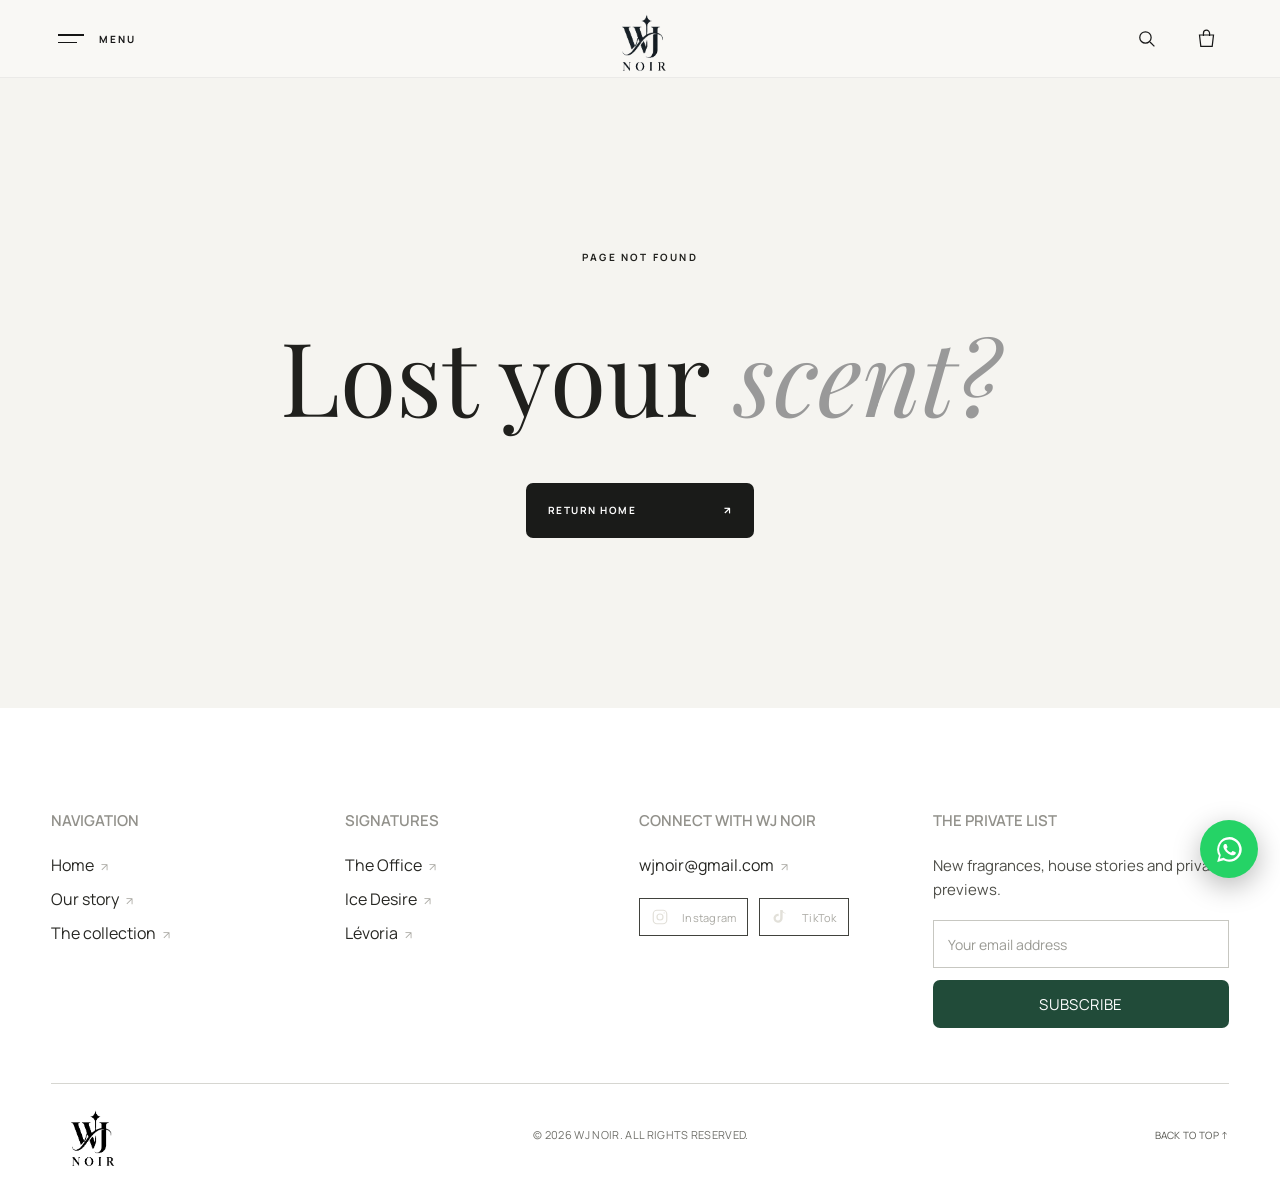
==== commit 2165ef02: "Refine UI with premium subtle border-radius, gentle button/card hover states, product page breathing" ====
--- a/about.html
+++ b/about.html
@@ -28,7 +28,7 @@
   <link rel="preconnect" href="https://fonts.gstatic.com" crossorigin />
   <link href="https://fonts.googleapis.com/css2?family=Cormorant+Garamond:ital,wght@0,300;0,400;1,300&family=DM+Sans:wght@300;400;500;600;700&family=Manrope:wght@300;400;500;600;700&family=Playfair+Display:ital,wght@0,300;0,400;0,500;0,600;1,300;1,400;1,500&display=swap" rel="stylesheet" />
   <link rel="preload" as="image" href="/assets/the-office-poster.jpg" fetchpriority="high" />
-  <link rel="stylesheet" href="/styles.css?v=46" />
+  <link rel="stylesheet" href="/styles.css?v=50" />
   <title>Our Story | WJ NOIR Fragrance House</title>
 </head>
 <body>
@@ -88,6 +88,6 @@
   <div class="overlay" id="search-overlay" aria-hidden="true"><div class="overlay-backdrop" data-close="search"></div><div class="side-panel search-panel" role="dialog" aria-modal="true" aria-label="Search fragrances"><div class="panel-top"><span>FIND YOUR SIGNATURE</span><button class="close-btn" data-close="search" aria-label="Close search">×</button></div><label class="sr-only" for="search-input">Search fragrances</label><input class="search-input" id="search-input" placeholder="Search fragrances or notes..." autocomplete="off"/><div class="search-results" id="search-results"></div></div></div>
   <div class="overlay" id="bag-overlay" aria-hidden="true"><div class="overlay-backdrop" data-close="bag"></div><aside class="side-panel bag-panel" aria-label="Shopping cart"><div class="panel-top"><span>YOUR CART <span id="bag-heading-count">(0)</span></span><button class="close-btn" data-close="bag" aria-label="Close cart">×</button></div><div class="bag-list" id="bag-list"></div><div class="bag-bottom" id="bag-bottom" hidden><div class="cart-subtotal"><span>Subtotal</span><strong id="bag-subtotal">PKR 0</strong></div><p>Cash on Delivery</p><button id="cart-checkout" data-start-checkout class="button dark-btn">CHECKOUT <span>↗</span></button></div></aside></div>
   <div id="cart-toast" class="cart-toast" role="status" aria-live="polite"></div>
-  <script type="module" src="/app.js?v=46"></script>
+  <script type="module" src="/app.js?v=50"></script>
 </body>
 </html>
--- a/styles.css
+++ b/styles.css
@@ -1,22 +1,22 @@
 :root{--black:#10100f;--ink:#20201d;--sub:#797970;--paper:#f5f4f0;--ivory:#e8e5dd;--gold:#aa9574;--header:78px;--serif:'Playfair Display',Didot,'Bodoni MT',Georgia,serif;--sans:'Manrope','DM Sans',Arial,sans-serif}*{box-sizing:border-box}html{scroll-behavior:smooth;scroll-padding-top:var(--header)}body{margin:0;background:var(--paper);color:var(--ink);font-family:var(--sans);font-size:14px;-webkit-font-smoothing:antialiased;overflow-x:hidden}body.lock-scroll{overflow:hidden}button,input{font:inherit}button{cursor:pointer}a{text-decoration:none;color:inherit}img,video{display:block;max-width:100%}::selection{background:#c2b49d;color:#10100f}.sr-only{position:absolute!important;width:1px;height:1px;padding:0;margin:-1px;overflow:hidden;clip:rect(0,0,0,0);white-space:nowrap;border:0}.eyebrow{font-family:var(--sans);font-size:10px;font-weight:700;letter-spacing:.22em;line-height:1.7}.ink-muted{color:#76766e}.light-muted{color:#ddd9d0}.gold-muted{color:#b3a58c}.section-pad{padding-left:clamp(24px,6.2vw,112px);padding-right:clamp(24px,6.2vw,112px)}.line-accent{display:inline-block;width:25px;height:1px;background:#e6e4df;margin-right:12px;vertical-align:middle}.line-accent.black{background:#3f3b35}.site-header{height:var(--header);position:relative;z-index:100;background:#f9f8f5;display:flex;align-items:center;justify-content:space-between;padding:0 clamp(24px,4.1vw,72px);border-bottom:1px solid rgba(20,20,20,.06)}.header-right{display:flex;align-items:center;gap:18px}.icon-button{border:0;background:transparent;width:42px;height:42px;display:flex;align-items:center;justify-content:center;color:#171717;position:relative}.icon-button svg{width:21px;height:21px}.menu-button{width:auto;gap:15px}.menu-label{font-size:10px;font-weight:700;letter-spacing:.18em}.hamburger{width:26px;display:grid;gap:6px}.hamburger i{height:1.5px;width:100%;background:#151515;display:block}.hamburger i:last-child{width:73%}.brand{position:absolute;left:50%;transform:translateX(-50%);display:flex;flex-direction:column;text-align:center;align-items:center;gap:0}.brand-monogram,.footer-monogram,.loading-logo{font-family:Georgia,'Times New Roman',serif;position:relative;font-size:36px;letter-spacing:-.17em;padding-right:6px;line-height:.82;font-weight:700}.brand-monogram span,.footer-monogram span,.loading-star{font-size:11px;letter-spacing:0;position:relative;top:-17px;left:0}.brand-name,.footer-noir{letter-spacing:.52em;margin-right:-.52em;font-size:9px;font-weight:700;margin-top:6px}.bag-count{position:absolute;top:-1px;right:-4px;width:16px;height:16px;background:var(--ink);color:#fff;border-radius:50%;display:grid;place-items:center;font-size:9px}.bag-count[hidden]{display:none}.loading-screen{z-index:400;position:fixed;inset:0;display:flex;flex-direction:column;align-items:center;justify-content:center;background:#11110f;color:#e9e7df;transition:opacity .8s ease,visibility .8s ease}.loading-screen.done{opacity:0;visibility:hidden;pointer-events:none}.loading-logo{font-size:75px}.loading-logo .loading-star{font-size:16px;top:-34px}.loading-title{font-size:12px;letter-spacing:.7em;margin-right:-.7em;margin-top:12px}.loading-rule{width:105px;height:1px;background:#444;margin-top:35px;overflow:hidden}.loading-rule span{display:block;width:100%;height:1px;background:#d5c7a8;transform-origin:left;animation:load 1.6s ease forwards}@keyframes load{0%{transform:scaleX(0)}100%{transform:scaleX(1)}}
 /* cinematic hero — the supplied The Office footage */
-.hero{position:relative;min-height:min(820px,calc(100svh - var(--header)));height:calc(100svh - var(--header));background:#080908;overflow:hidden;color:#fff}.hero-video-wrap,.hero-video,.hero-shade,.hero-noise{position:absolute;inset:0;width:100%;height:100%}.hero-video{object-fit:cover;object-position:center 52%}.hero-shade{background:linear-gradient(90deg,rgba(5,6,6,.95) 0%,rgba(5,6,6,.88) 14%,rgba(5,6,6,.73) 30%,rgba(5,6,6,.3) 56%,rgba(5,6,6,.03) 100%),linear-gradient(0deg,rgba(0,0,0,.52),transparent 24%,transparent 73%,rgba(0,0,0,.15))}.hero-noise{opacity:.07;background-image:url('data:image/svg+xml,%3Csvg viewBox=%220 0 180 180%22 xmlns=%22http://www.w3.org/2000/svg%22%3E%3Cfilter id=%22n%22%3E%3CfeTurbulence type=%22fractalNoise%22 baseFrequency=%22.8%22 numOctaves=%223%22 stitchTiles=%22stitch%22/%3E%3C/filter%3E%3Crect width=%22100%25%22 height=%22100%25%22 filter=%22url(%23n)%22 opacity=%22.22%22/%3E%3C/svg%3E');pointer-events:none}.hero-content{position:absolute;z-index:3;left:clamp(26px,6.3vw,106px);top:50%;transform:translateY(-49%);width:min(49%,650px)}.hero-kicker{font-size:11px;color:#eae6e0;white-space:nowrap}.kicker-index{color:#b4b3ad;margin-left:7px}.hero-heading{font-size:clamp(78px,8.5vw,134px);font-weight:400;letter-spacing:-.065em;line-height:.85;margin:45px 0 28px;font-family:var(--serif)}.hero-heading em{font-weight:400;letter-spacing:-.06em;color:#d6d4d0}.hero-description{font-size:clamp(13px,1.15vw,16px);line-height:1.95;color:#e3e1dc;letter-spacing:.035em}.hero-actions{display:flex;align-items:center;gap:29px;margin-top:34px}.button{display:inline-flex;align-items:center;justify-content:space-between;min-width:228px;min-height:55px;padding:0 21px;gap:26px;font-size:10px;font-weight:700;letter-spacing:.145em;border:1px solid transparent;transition:background .3s,color .3s,transform .3s,border-color .3s;text-align:left}.button:hover{transform:translateY(-2px)}.light-btn{background:#f5f3ec;color:#201f1d}.light-btn:hover{background:#cfc2a6}.outline-btn{border-color:rgba(255,255,255,.6);color:#fff;background:transparent}.outline-btn:hover{background:#fff;color:#1a1a18}.dark-btn{background:#1a1b19;color:#fff}.dark-btn:hover{background:#45423d}.arrow-icon{font-size:20px;font-weight:400;line-height:1}.hero-sound{border:0;background:none;display:flex;align-items:center;gap:9px;color:#dedbd4;font-size:10px;font-weight:700;letter-spacing:.14em}.sound-circle{width:35px;height:35px;border:1px solid #bdbcb5;border-radius:50%;display:grid;place-items:center;font-size:13px}.hero-bottom{position:absolute;z-index:3;bottom:27px;left:clamp(26px,5vw,90px);right:clamp(26px,5vw,90px);display:flex;align-items:center;justify-content:space-between;font-size:9px;letter-spacing:.17em;color:#e5e3dd}.hero-scroll{display:flex;gap:14px;align-items:center}.scroll-line{display:inline-block;width:60px;height:1px;background:rgba(255,255,255,.63)}.hero-video-mark{color:#9e9e96}.animate-in{animation:heroEnter .9s both cubic-bezier(.2,.8,.2,1)}.hero-heading{animation-delay:.2s}.hero-description{animation-delay:.35s}.hero-actions{animation-delay:.5s}@keyframes heroEnter{from{opacity:0;transform:translateY(28px)}to{opacity:1;transform:translateY(0)}}
+.hero{position:relative;min-height:min(820px,calc(100svh - var(--header)));height:calc(100svh - var(--header));background:#080908;overflow:hidden;color:#fff}.hero-video-wrap,.hero-video,.hero-shade,.hero-noise{position:absolute;inset:0;width:100%;height:100%}.hero-video{object-fit:cover;object-position:center 52%}.hero-shade{background:linear-gradient(90deg,rgba(5,6,6,.95) 0%,rgba(5,6,6,.88) 14%,rgba(5,6,6,.73) 30%,rgba(5,6,6,.3) 56%,rgba(5,6,6,.03) 100%),linear-gradient(0deg,rgba(0,0,0,.52),transparent 24%,transparent 73%,rgba(0,0,0,.15))}.hero-noise{opacity:.07;background-image:url('data:image/svg+xml,%3Csvg viewBox=%220 0 180 180%22 xmlns=%22http://www.w3.org/2000/svg%22%3E%3Cfilter id=%22n%22%3E%3CfeTurbulence type=%22fractalNoise%22 baseFrequency=%22.8%22 numOctaves=%223%22 stitchTiles=%22stitch%22/%3E%3C/filter%3E%3Crect width=%22100%25%22 height=%22100%25%22 filter=%22url(%23n)%22 opacity=%22.22%22/%3E%3C/svg%3E');pointer-events:none}.hero-content{position:absolute;z-index:3;left:clamp(26px,6.3vw,106px);top:50%;transform:translateY(-49%);width:min(49%,650px)}.hero-kicker{font-size:11px;color:#eae6e0;white-space:nowrap}.kicker-index{color:#b4b3ad;margin-left:7px}.hero-heading{font-size:clamp(78px,8.5vw,134px);font-weight:400;letter-spacing:-.065em;line-height:.85;margin:45px 0 28px;font-family:var(--serif)}.hero-heading em{font-weight:400;letter-spacing:-.06em;color:#d6d4d0}.hero-description{font-size:clamp(13px,1.15vw,16px);line-height:1.95;color:#e3e1dc;letter-spacing:.035em}.hero-actions{display:flex;align-items:center;gap:29px;margin-top:34px}.button{display:inline-flex;align-items:center;justify-content:space-between;min-width:228px;min-height:55px;padding:0 21px;gap:26px;font-size:10px;font-weight:700;letter-spacing:.145em;border:1px solid transparent;border-radius:7px;transition:background .25s ease,color .25s ease,transform .25s ease,border-color .25s ease,box-shadow .25s ease;text-align:left}.button:hover{transform:translateY(-1px) scale(1.015);box-shadow:0 4px 14px rgba(16,16,15,.08)}.button:active{transform:scale(.99);box-shadow:none}.light-btn{background:#f5f3ec;color:#201f1d;border-radius:7px}.light-btn:hover{background:#cfc2a6}.outline-btn{border-color:rgba(255,255,255,.6);color:#fff;background:transparent;border-radius:7px}.outline-btn:hover{background:#fff;color:#1a1a18}.dark-btn{background:#1a1b19;color:#fff;border-radius:7px}.dark-btn:hover{background:#45423d}.arrow-icon{font-size:20px;font-weight:400;line-height:1}.hero-sound{border:0;background:none;display:flex;align-items:center;gap:9px;color:#dedbd4;font-size:10px;font-weight:700;letter-spacing:.14em}.sound-circle{width:35px;height:35px;border:1px solid #bdbcb5;border-radius:50%;display:grid;place-items:center;font-size:13px}.hero-bottom{position:absolute;z-index:3;bottom:27px;left:clamp(26px,5vw,90px);right:clamp(26px,5vw,90px);display:flex;align-items:center;justify-content:space-between;font-size:9px;letter-spacing:.17em;color:#e5e3dd}.hero-scroll{display:flex;gap:14px;align-items:center}.scroll-line{display:inline-block;width:60px;height:1px;background:rgba(255,255,255,.63)}.hero-video-mark{color:#9e9e96}.animate-in{animation:heroEnter .9s both cubic-bezier(.2,.8,.2,1)}.hero-heading{animation-delay:.2s}.hero-description{animation-delay:.35s}.hero-actions{animation-delay:.5s}@keyframes heroEnter{from{opacity:0;transform:translateY(28px)}to{opacity:1;transform:translateY(0)}}
 /* manifesto */
-.manifesto{padding-top:116px;padding-bottom:122px;background:#f5f4ef}.manifesto-top{display:flex;justify-content:space-between;align-items:center;margin-bottom:52px}.section-index{font-size:10px;letter-spacing:.14em;color:#9a9992}.manifesto-layout{display:grid;grid-template-columns:1.06fr .94fr;gap:8vw;align-items:end}.manifesto-left h2{font-family:var(--serif);font-weight:400;font-size:clamp(62px,7.3vw,115px);line-height:1.12;letter-spacing:-.066em;margin:0 0 63px}.manifesto-left h2 em{font-weight:400;color:#9b9a8f}.manifesto-under{display:grid;grid-template-columns:34px 1fr;gap:8px;max-width:460px}.tiny-diamond{font-size:26px;font-weight:400;color:#8d8373}.manifesto-under p{font-size:15px;line-height:2;color:#63635c;margin:0 0 27px}.text-link{display:inline-flex;align-items:center;justify-content:space-between;gap:32px;font-size:10px;letter-spacing:.14em;font-weight:700;padding-bottom:11px;border-bottom:1px solid #504e47;transition:gap .3s}.text-link:hover{gap:43px}.text-link span{font-size:17px;font-weight:400}.manifesto-under .text-link{grid-column:2;justify-self:start}.manifesto-photo{position:relative;align-self:stretch;min-height:565px;overflow:hidden}.manifesto-photo img{width:100%;height:100%;object-fit:cover;object-position:58% center;transition:transform 1s}.manifesto-photo:hover img{transform:scale(1.04)}.image-edge-label{position:absolute;bottom:24px;left:24px;color:#fff;font-size:9px;letter-spacing:.18em;text-shadow:0 1px 12px #000}
+.manifesto{padding-top:116px;padding-bottom:122px;background:#f5f4ef}.manifesto-top{display:flex;justify-content:space-between;align-items:center;margin-bottom:52px}.section-index{font-size:10px;letter-spacing:.14em;color:#9a9992}.manifesto-layout{display:grid;grid-template-columns:1.06fr .94fr;gap:8vw;align-items:end}.manifesto-left h2{font-family:var(--serif);font-weight:400;font-size:clamp(62px,7.3vw,115px);line-height:1.12;letter-spacing:-.066em;margin:0 0 63px}.manifesto-left h2 em{font-weight:400;color:#9b9a8f}.manifesto-under{display:grid;grid-template-columns:34px 1fr;gap:8px;max-width:460px}.tiny-diamond{font-size:26px;font-weight:400;color:#8d8373}.manifesto-under p{font-size:15px;line-height:2;color:#63635c;margin:0 0 27px}.text-link{display:inline-flex;align-items:center;justify-content:space-between;gap:32px;font-size:10px;letter-spacing:.14em;font-weight:700;padding-bottom:11px;border-bottom:1px solid #504e47;transition:gap .3s}.text-link:hover{gap:43px}.text-link span{font-size:17px;font-weight:400}.manifesto-under .text-link{grid-column:2;justify-self:start}.manifesto-photo{position:relative;align-self:stretch;min-height:565px;overflow:hidden;border-radius:12px}.manifesto-photo img{width:100%;height:100%;object-fit:cover;object-position:58% center;border-radius:12px;transition:transform 1s}.manifesto-photo:hover img{transform:scale(1.04)}.image-edge-label{position:absolute;bottom:24px;left:24px;color:#fff;font-size:9px;letter-spacing:.18em;text-shadow:0 1px 12px #000}
 /* bestsellers */
-.products-section{padding-top:110px;padding-bottom:112px;background:#ebeae5}.section-heading-row{display:flex;justify-content:space-between;align-items:end;gap:25px;margin-bottom:47px}.section-heading-row h2{font-family:var(--serif);font-weight:400;font-size:clamp(55px,6.1vw,95px);line-height:1.05;letter-spacing:-.055em;margin:17px 0 0}.section-heading-row h2 em{font-weight:400;color:#aaa79f}.products-grid{display:grid;grid-template-columns:repeat(3,minmax(0,1fr));gap:21px}.product-card{min-width:0}.product-image-wrap{display:block;aspect-ratio:.82;overflow:hidden;background:#d9d7d0;position:relative}.product-image-wrap img{width:100%;height:100%;object-fit:cover;transition:transform 1s cubic-bezier(.2,.8,.2,1),filter .5s;filter:saturate(.83)}.product-image-wrap:hover img{transform:scale(1.085);filter:saturate(1)}.product-image-wrap::after{content:'';position:absolute;inset:0;background:linear-gradient(transparent 62%,rgba(0,0,0,.28));pointer-events:none}.product-number{position:absolute;left:19px;top:21px;color:#fff;font-size:10px;font-weight:600;letter-spacing:.13em;text-shadow:0 1px 9px #000}.product-hover{position:absolute;bottom:22px;left:23px;color:#fff;font-size:10px;font-weight:700;letter-spacing:.12em;transform:translateY(12px);opacity:0;transition:all .3s;z-index:2}.product-image-wrap:hover .product-hover{opacity:1;transform:translateY(0)}.product-card-info{display:flex;justify-content:space-between;align-items:center;padding-top:23px}.product-card-info .eyebrow{font-size:9px;color:#86847e}.product-card h3{font-family:var(--serif);font-size:30px;font-weight:400;letter-spacing:-.035em;margin:8px 0 5px}.product-card p{color:#77736d;margin:0;line-height:1.5;font-size:12px}.round-arrow{border:1px solid #aeaaa0;width:46px;height:46px;border-radius:50%;display:grid;place-items:center;font-size:20px;transition:all .25s;flex-shrink:0}.round-arrow:hover{background:#1f211f;color:#fff;transform:rotate(45deg)}.under-products{margin-top:70px;border-top:1px solid #cecbc2;display:flex;justify-content:space-between;padding-top:18px;font-size:9px;letter-spacing:.145em;color:#78766e}
+.products-section{padding-top:110px;padding-bottom:112px;background:#ebeae5}.section-heading-row{display:flex;justify-content:space-between;align-items:end;gap:25px;margin-bottom:47px}.section-heading-row h2{font-family:var(--serif);font-weight:400;font-size:clamp(55px,6.1vw,95px);line-height:1.05;letter-spacing:-.055em;margin:17px 0 0}.section-heading-row h2 em{font-weight:400;color:#aaa79f}.products-grid{display:grid;grid-template-columns:repeat(3,minmax(0,1fr));gap:21px}.product-card{min-width:0;border-radius:12px;transition:transform .3s cubic-bezier(.2,.8,.2,1),box-shadow .3s ease}.product-card:hover{transform:translateY(-2px) scale(1.012);box-shadow:0 8px 24px rgba(16,16,15,.06)}.product-image-wrap{display:block;aspect-ratio:.82;overflow:hidden;background:#d9d7d0;position:relative;border-radius:12px}.product-image-wrap img{width:100%;height:100%;object-fit:cover;border-radius:12px;transition:transform 1s cubic-bezier(.2,.8,.2,1),filter .5s;filter:saturate(.83)}.product-image-wrap:hover img{transform:scale(1.085);filter:saturate(1)}.product-image-wrap::after{content:'';position:absolute;inset:0;background:linear-gradient(transparent 62%,rgba(0,0,0,.28));pointer-events:none;border-radius:12px}.product-number{position:absolute;left:19px;top:21px;color:#fff;font-size:10px;font-weight:600;letter-spacing:.13em;text-shadow:0 1px 9px #000}.product-hover{position:absolute;bottom:22px;left:23px;color:#fff;font-size:10px;font-weight:700;letter-spacing:.12em;transform:translateY(12px);opacity:0;transition:all .3s;z-index:2}.product-image-wrap:hover .product-hover{opacity:1;transform:translateY(0)}.product-card-info{display:flex;justify-content:space-between;align-items:center;padding-top:23px}.product-card-info .eyebrow{font-size:9px;color:#86847e}.product-card h3{font-family:var(--serif);font-size:30px;font-weight:400;letter-spacing:-.035em;margin:8px 0 5px}.product-card p{color:#77736d;margin:0;line-height:1.5;font-size:12px}.round-arrow{border:1px solid #aeaaa0;width:46px;height:46px;border-radius:50%;display:grid;place-items:center;font-size:20px;transition:all .25s;flex-shrink:0}.round-arrow:hover{background:#1f211f;color:#fff;transform:rotate(45deg)}.under-products{margin-top:70px;border-top:1px solid #cecbc2;display:flex;justify-content:space-between;padding-top:18px;font-size:9px;letter-spacing:.145em;color:#78766e}
 /* dark campaign */
 .collection-banner{height:min(800px,66vw);min-height:600px;background:#0a0a0b;position:relative;color:#fff;overflow:hidden}.collection-bg,.collection-bg img,.collection-gradient{position:absolute;inset:0;width:100%;height:100%}.collection-bg img{object-fit:cover;object-position:center;transition:transform 2s cubic-bezier(.2,.7,.2,1)}.collection-banner:hover .collection-bg img{transform:scale(1.025)}.collection-gradient{background:linear-gradient(90deg,rgba(8,8,9,.87) 0%,rgba(8,8,9,.72) 29%,rgba(8,8,9,.24) 52%,transparent 82%)}.collection-copy{position:absolute;z-index:2;left:clamp(25px,7.6vw,130px);top:50%;transform:translateY(-48%);max-width:530px}.collection-copy h2{font-family:var(--serif);font-weight:400;letter-spacing:-.06em;font-size:clamp(70px,9vw,145px);line-height:.98;margin:35px 0 22px}.collection-copy h2 em{color:#d1ceca;font-weight:400}.collection-copy p{color:#e0dbd5;font-size:14px;line-height:1.85;margin-bottom:32px}.banner-footnote{position:absolute;bottom:25px;right:5vw;font-size:9px;letter-spacing:.19em;color:#c9c6bd}
 /* editorial */
-.editorial-section{background:#f5f4f0;padding-top:116px}.editorial-heading{max-width:1000px;margin-bottom:52px}.editorial-heading h2{font-family:var(--serif);font-weight:400;letter-spacing:-.06em;font-size:clamp(62px,7vw,110px);line-height:1.08;margin:26px 0 17px}.editorial-heading h2 em{font-weight:400;color:#999890}.editorial-heading p{font-size:14px;line-height:1.85;color:#76746f;margin:0}.editorial-grid{display:grid;grid-template-columns:repeat(2,minmax(0,1fr));gap:0}.editorial-card{position:relative;height:min(640px,52vw);min-height:470px;overflow:hidden;color:#fff;background:#262a2b}.editorial-photo,.editorial-photo img{position:absolute;inset:0;width:100%;height:100%}.editorial-photo img{object-fit:cover;object-position:50% 50%;transition:transform 1.5s cubic-bezier(.2,.8,.2,1)}.editorial-card:hover .editorial-photo img{transform:scale(1.07)}.editorial-card::after{content:'';position:absolute;inset:0;background:linear-gradient(0deg,rgba(0,0,0,.73),transparent 50%)}.editorial-copy{position:absolute;z-index:1;left:clamp(28px,4.6vw,70px);right:clamp(28px,4.6vw,70px);bottom:38px}.editorial-copy>span{font-size:10px;letter-spacing:.14em;font-weight:600}.editorial-copy>div{display:flex;align-items:end;justify-content:space-between;gap:10px}.editorial-copy h3{font-family:var(--serif);font-size:clamp(52px,5.9vw,96px);font-weight:400;letter-spacing:-.07em;margin:8px 0 0;line-height:1}.editorial-copy h3 em{font-weight:400}.editorial-arrow{border:1px solid rgba(255,255,255,.85);width:47px;height:47px;border-radius:50%;display:grid;place-items:center;font-size:20px;transition:transform .25s}.editorial-card:hover .editorial-arrow{transform:rotate(45deg)}
+.editorial-section{background:#f5f4f0;padding-top:116px}.editorial-heading{max-width:1000px;margin-bottom:52px}.editorial-heading h2{font-family:var(--serif);font-weight:400;letter-spacing:-.06em;font-size:clamp(62px,7vw,110px);line-height:1.08;margin:26px 0 17px}.editorial-heading h2 em{font-weight:400;color:#999890}.editorial-heading p{font-size:14px;line-height:1.85;color:#76746f;margin:0}.editorial-grid{display:grid;grid-template-columns:repeat(2,minmax(0,1fr));gap:0}.editorial-card{position:relative;height:min(640px,52vw);min-height:470px;overflow:hidden;color:#fff;background:#262a2b;border-radius:12px;transition:transform .3s cubic-bezier(.2,.8,.2,1),box-shadow .3s ease}.editorial-card:hover{transform:translateY(-2px) scale(1.012);box-shadow:0 10px 28px rgba(0,0,0,.18)}.editorial-photo,.editorial-photo img{position:absolute;inset:0;width:100%;height:100%;border-radius:12px}.editorial-photo img{object-fit:cover;object-position:50% 50%;transition:transform 1.5s cubic-bezier(.2,.8,.2,1)}.editorial-card:hover .editorial-photo img{transform:scale(1.07)}.editorial-card::after{content:'';position:absolute;inset:0;background:linear-gradient(0deg,rgba(0,0,0,.73),transparent 50%)}.editorial-copy{position:absolute;z-index:1;left:clamp(28px,4.6vw,70px);right:clamp(28px,4.6vw,70px);bottom:38px}.editorial-copy>span{font-size:10px;letter-spacing:.14em;font-weight:600}.editorial-copy>div{display:flex;align-items:end;justify-content:space-between;gap:10px}.editorial-copy h3{font-family:var(--serif);font-size:clamp(52px,5.9vw,96px);font-weight:400;letter-spacing:-.07em;margin:8px 0 0;line-height:1}.editorial-copy h3 em{font-weight:400}.editorial-arrow{border:1px solid rgba(255,255,255,.85);width:47px;height:47px;border-radius:50%;display:grid;place-items:center;font-size:20px;transition:transform .25s}.editorial-card:hover .editorial-arrow{transform:rotate(45deg)}
 /* quote / story */
 .quote-section{min-height:630px;background:#171715;display:grid;place-items:center;color:#f4f0e9;position:relative;overflow:hidden;padding:110px 26px}.quote-outline{position:absolute;bottom:-.18em;left:-.04em;white-space:nowrap;font-family:var(--serif);font-size:clamp(190px,32vw,520px);line-height:1;letter-spacing:-.065em;color:transparent;-webkit-text-stroke:1px rgba(255,255,255,.065);pointer-events:none}.quote-center{position:relative;z-index:1;text-align:center}.quote-mark{font-family:Georgia,serif;font-size:115px;color:#8c7f6e;height:100px;margin-top:20px}.quote-center blockquote{font-family:var(--serif);font-size:clamp(41px,5.3vw,87px);letter-spacing:-.05em;line-height:1.2;margin:4px 0 28px}.quote-center blockquote em{font-weight:400;color:#bfb6a6}.quote-symbol{color:#c4b699;font-size:19px}.closing-visual{height:700px;position:relative;overflow:hidden;color:#fff}.closing-visual>img{width:100%;height:100%;object-fit:cover}.closing-overlay{position:absolute;inset:0;background:linear-gradient(90deg,rgba(9,10,10,.78),rgba(9,10,10,.25) 65%,transparent)}.closing-content{position:absolute;top:50%;left:clamp(25px,8vw,140px);transform:translateY(-50%)}.closing-content h2{font-family:var(--serif);font-weight:400;letter-spacing:-.06em;line-height:1.01;font-size:clamp(70px,9vw,142px);margin:24px 0 39px}.closing-content h2 em{font-weight:400;color:#ece8df}
 /* footer */
 .site-footer{background:#111210;color:#f3f1eb;padding:100px clamp(25px,6.2vw,112px) 24px}.footer-top{display:flex;justify-content:space-between;align-items:end;gap:28px;padding-bottom:94px}.footer-top h2{font-family:var(--serif);font-size:clamp(64px,8.7vw,134px);letter-spacing:-.065em;line-height:1.08;font-weight:400;margin:20px 0 0}.footer-top h2 em{font-weight:400;color:#aea698}.footer-discover{display:flex;align-items:center;justify-content:space-between;gap:55px;border-bottom:1px solid #bbb7ac;font-size:10px;letter-spacing:.14em;font-weight:700;padding-bottom:14px;white-space:nowrap;margin-bottom:16px}.footer-discover span{font-size:22px}.footer-divider{height:1px;background:#444641}.footer-grid{display:grid;grid-template-columns:2fr .85fr .85fr 1.4fr;gap:45px;padding-top:75px;padding-bottom:90px}.footer-monogram{font-size:72px}.footer-monogram span{font-size:16px;top:-32px}.footer-noir{font-size:12px;margin-top:12px;letter-spacing:.7em;margin-right:-.7em}.footer-brand p{color:#9d9f99;line-height:2;margin-top:32px;font-size:13px}.footer-heading{font-size:9px;letter-spacing:.2em;color:#aaa69f;font-weight:700;margin-bottom:27px}.footer-grid a{display:block;font-size:13px;color:#e2e0d9;margin:0 0 15px;transition:color .2s}.footer-grid a:hover{color:#a99169}.footer-news p{color:#adafa8;font-size:12px;line-height:1.9;max-width:320px}.footer-email-link{white-space:nowrap}.footer-social-links{display:flex;flex-wrap:wrap;gap:11px;margin-top:22px}.footer-grid .footer-social-links a{display:inline-flex;align-items:center;gap:9px;margin:0;padding:9px 11px;border:1px solid #41423d;color:#e2e0d9;font-size:11px;letter-spacing:.02em;transition:background .2s,border-color .2s,color .2s}.footer-social-links a:hover{background:#262822;border-color:#8e897d;color:#fff}.footer-social-links svg{width:18px;height:18px;flex:none}.footer-grid a:focus-visible{outline:2px solid #c0ae8c;outline-offset:4px}.newsletter-form{display:flex;border-bottom:1px solid #8d8d83;margin-top:24px}.newsletter-form input{min-width:0;width:100%;padding:15px 0;background:transparent;border:0;outline:0;color:#fff;border-radius:0;font-size:12px}.newsletter-form input::placeholder{color:#aaa9a2}.newsletter-form button{font-size:23px;background:transparent;color:#e4e2dc;border:0}.newsletter-message{min-height:28px;font-size:11px!important}.footer-bottom{display:flex;justify-content:space-between;gap:14px;border-top:1px solid #3e403c;padding-top:23px;color:#a9a9a3;font-size:9px;letter-spacing:.12em}.footer-bottom a:hover{color:white}
 /* overlays */
-.overlay{position:fixed;inset:0;z-index:300;visibility:hidden;pointer-events:none;transition:visibility .35s}.overlay.open{visibility:visible;pointer-events:auto}.overlay-backdrop{position:absolute;inset:0;background:rgba(0,0,0,.68);opacity:0;transition:opacity .4s}.overlay.open .overlay-backdrop{opacity:1}.nav-panel,.side-panel{position:absolute;right:0;top:0;height:100%;width:min(580px,100%);background:#f4f2ec;transform:translateX(101%);transition:transform .46s cubic-bezier(.2,.8,.2,1);padding:42px clamp(28px,4vw,68px);display:flex;flex-direction:column}.overlay.open .nav-panel,.overlay.open .side-panel{transform:translateX(0)}.nav-panel{width:min(720px,100%);background:#151614;color:#f0eee6}.panel-top{display:flex;justify-content:space-between;align-items:center;font-size:10px;letter-spacing:.19em;font-weight:700}.close-btn{font-family:Arial,sans-serif;background:transparent;color:inherit;border:0;font-size:37px;line-height:1;padding:0 7px;font-weight:200}.nav-links{margin:auto 0}.nav-links a{display:flex;align-items:baseline;gap:22px;font-family:var(--serif);font-weight:400;font-size:clamp(42px,5vw,67px);border-bottom:1px solid #454740;padding:22px 0;letter-spacing:-.05em;transition:color .3s}.nav-links a:hover{color:#bda98a}.nav-links small{font-family:var(--sans);font-size:10px;letter-spacing:0;color:#a4a59d}.nav-links a span{margin-left:auto;font-family:var(--sans);font-size:20px}.panel-bottom{font-size:10px;letter-spacing:.16em;color:#aaa99d}.search-panel,.bag-panel{color:#191a18}.search-input{font-family:var(--serif);font-size:26px;padding:19px 0;border:0;border-bottom:1px solid #aaa9a1;outline:0;background:transparent;margin-top:46px;width:100%}.search-results{overflow:auto;margin-top:28px}.search-result{display:grid;grid-template-columns:95px 1fr 25px;align-items:center;gap:18px;padding:15px 0;border-bottom:1px solid #dbd8ce}.search-result img{width:95px;height:87px;object-fit:cover}.search-result span{display:grid;gap:7px}.search-result span strong{font-family:var(--serif);font-size:24px;font-weight:400}.search-result small{font-size:9px;color:#88867f;letter-spacing:.08em}.search-result i{font-size:22px;font-style:normal}.search-empty{padding:35px 0;color:#777;font-size:13px}.bag-list{overflow:auto;flex:1;margin:38px 0}.bag-item{display:grid;grid-template-columns:110px 1fr;gap:17px;padding:18px 0;border-bottom:1px solid #d2d1c9}.bag-item img{width:110px;height:135px;object-fit:cover}.bag-item h3{font-family:var(--serif);font-size:27px;font-weight:400;margin:11px 0 29px}.remove-link{font-size:9px;letter-spacing:.15em;background:transparent;border:0;border-bottom:1px solid #777;padding:0 0 6px}.bag-bottom{border-top:1px solid #cac7bd;padding-top:22px}.bag-bottom p{color:#77756e;font-size:11px;line-height:1.8}.bag-bottom .button{width:100%;margin-top:20px}.bag-bottom .button:disabled{opacity:.4;cursor:not-allowed}.copy-feedback{font-size:11px;display:block;padding-top:12px}.empty-bag{margin-top:56px;text-align:center}.empty-bag .empty-icon{font-size:75px;color:#a39a86}.empty-bag h3{font-family:var(--serif);font-size:35px;font-weight:400}.empty-bag p{font-size:13px;line-height:1.8;color:#777}.empty-bag .button{margin:25px auto}
+.overlay{position:fixed;inset:0;z-index:300;visibility:hidden;pointer-events:none;transition:visibility .35s}.overlay.open{visibility:visible;pointer-events:auto}.overlay-backdrop{position:absolute;inset:0;background:rgba(0,0,0,.68);opacity:0;transition:opacity .4s}.overlay.open .overlay-backdrop{opacity:1}.nav-panel,.side-panel{position:absolute;right:0;top:0;height:100%;width:min(580px,100%);background:#f4f2ec;transform:translateX(101%);transition:transform .46s cubic-bezier(.2,.8,.2,1);padding:42px clamp(28px,4vw,68px);display:flex;flex-direction:column}.overlay.open .nav-panel,.overlay.open .side-panel{transform:translateX(0)}.nav-panel{width:min(720px,100%);background:#151614;color:#f0eee6}.panel-top{display:flex;justify-content:space-between;align-items:center;font-size:10px;letter-spacing:.19em;font-weight:700}.close-btn{font-family:Arial,sans-serif;background:transparent;color:inherit;border:0;font-size:37px;line-height:1;padding:0 7px;font-weight:200}.nav-links{margin:auto 0}.nav-links a{display:flex;align-items:baseline;gap:22px;font-family:var(--serif);font-weight:400;font-size:clamp(42px,5vw,67px);border-bottom:1px solid #454740;padding:22px 0;letter-spacing:-.05em;transition:color .3s}.nav-links a:hover{color:#bda98a}.nav-links small{font-family:var(--sans);font-size:10px;letter-spacing:0;color:#a4a59d}.nav-links a span{margin-left:auto;font-family:var(--sans);font-size:20px}.panel-bottom{font-size:10px;letter-spacing:.16em;color:#aaa99d}.search-panel,.bag-panel{color:#191a18}.search-input{font-family:var(--serif);font-size:26px;padding:19px 0;border:0;border-bottom:1px solid #aaa9a1;outline:0;background:transparent;margin-top:46px;width:100%}.search-results{overflow:auto;margin-top:28px}.search-result{display:grid;grid-template-columns:95px 1fr 25px;align-items:center;gap:18px;padding:15px 0;border-bottom:1px solid #dbd8ce}.search-result img{width:95px;height:87px;object-fit:cover;border-radius:8px}.search-result span{display:grid;gap:7px}.search-result span strong{font-family:var(--serif);font-size:24px;font-weight:400}.search-result small{font-size:9px;color:#88867f;letter-spacing:.08em}.search-result i{font-size:22px;font-style:normal}.search-empty{padding:35px 0;color:#777;font-size:13px}.bag-list{overflow:auto;flex:1;margin:38px 0}.bag-item{display:grid;grid-template-columns:110px 1fr;gap:17px;padding:18px 0;border-bottom:1px solid #d2d1c9}.bag-item img{width:110px;height:135px;object-fit:cover;border-radius:8px}.bag-item h3{font-family:var(--serif);font-size:27px;font-weight:400;margin:11px 0 29px}.remove-link{font-size:9px;letter-spacing:.15em;background:transparent;border:0;border-bottom:1px solid #777;padding:0 0 6px}.bag-bottom{border-top:1px solid #cac7bd;padding-top:22px}.bag-bottom p{color:#77756e;font-size:11px;line-height:1.8}.bag-bottom .button{width:100%;margin-top:20px}.bag-bottom .button:disabled{opacity:.4;cursor:not-allowed}.copy-feedback{font-size:11px;display:block;padding-top:12px}.empty-bag{margin-top:56px;text-align:center}.empty-bag .empty-icon{font-size:75px;color:#a39a86}.empty-bag h3{font-family:var(--serif);font-size:35px;font-weight:400}.empty-bag p{font-size:13px;line-height:1.8;color:#777}.empty-bag .button{margin:25px auto}
 /* shop, about, fragrance */
-.interior-page{min-height:65vh}.page-intro{background:#f2f1eb;text-align:center;padding:140px 24px 115px}.page-intro h1{font-family:var(--serif);font-size:clamp(69px,9.5vw,150px);font-weight:400;letter-spacing:-.07em;line-height:1;margin:24px 0}.page-intro h1 em{font-weight:400;color:#929188}.page-intro p{color:#6e6c66;line-height:1.9}.shop-filter-row{display:flex;justify-content:space-between;background:#ebeae5;padding:30px clamp(24px,6.2vw,112px) 0;font-size:10px;letter-spacing:.15em;color:#88867d}.shop-products{background:#ebeae5;padding-top:45px;padding-bottom:120px}.shop-visual{height:570px;position:relative;overflow:hidden;background:#111}.shop-visual>img{width:100%;height:100%;object-fit:cover}.shop-visual::after{content:'';position:absolute;inset:0;background:linear-gradient(90deg,rgba(0,0,0,.58),transparent 76%)}.shop-visual-copy{position:absolute;z-index:1;left:8vw;top:50%;transform:translateY(-50%);color:white}.shop-visual-copy h2{font-family:var(--serif);font-size:clamp(70px,8vw,130px);line-height:.98;letter-spacing:-.065em;font-weight:400;margin:21px 0}.shop-visual-copy h2 em{font-weight:400}.about-hero{height:700px;position:relative;overflow:hidden;color:#fff}.about-hero>img{width:100%;height:100%;object-fit:cover}.about-hero-shade{position:absolute;inset:0;background:linear-gradient(90deg,rgba(0,0,0,.76),rgba(0,0,0,.09) 88%)}.about-hero-content{position:absolute;top:50%;left:8vw;transform:translateY(-48%);max-width:750px}.about-hero-content h1{font-family:var(--serif);font-weight:400;font-size:clamp(74px,9vw,143px);letter-spacing:-.06em;line-height:1;margin:28px 0}.about-hero-content h1 em{font-weight:400;color:#d0ccc7}.about-hero-content p{line-height:1.9;max-width:405px;color:#e0ded7}.about-copy{padding-top:130px;padding-bottom:130px}.about-copy h2{font-family:var(--serif);font-size:clamp(60px,7vw,110px);line-height:1.15;letter-spacing:-.06em;font-weight:400}.about-copy h2 em{font-weight:400;color:#99968f}.about-copy-bottom{display:grid;grid-template-columns:1fr 1fr;max-width:900px;gap:60px;margin-left:auto}.about-copy-bottom p{line-height:2;color:#77726c}.about-strip{height:560px;overflow:hidden}.about-strip img{width:100%;height:100%;object-fit:cover}.about-cta{text-align:center;padding-top:125px;padding-bottom:140px}.about-cta h2{font-family:var(--serif);font-weight:400;font-size:clamp(60px,8vw,126px);letter-spacing:-.07em;line-height:1.1;margin:30px 0 38px}.about-cta h2 em{font-weight:400;color:#aaa79f}.about-cta .button{margin:auto}.product-breadcrumb{display:flex;gap:15px;padding:28px clamp(24px,6.2vw,112px);font-size:9px;letter-spacing:.13em;color:#85837a}.product-breadcrumb a:hover{color:#111}.product-hero{display:grid;grid-template-columns:minmax(0,1.07fr) minmax(0,.93fr);background:#f5f4ef;padding:0 clamp(24px,6.2vw,112px) 100px;gap:7vw}.product-large{position:relative;aspect-ratio:.9;background:#dad8d0;overflow:hidden}.product-large img{width:100%;height:100%;object-fit:cover;transition:opacity .35s}.photo-counter{position:absolute;bottom:20px;left:24px;color:#fff;font-size:10px;letter-spacing:.12em;text-shadow:0 1px 8px black}.product-thumbnails{display:flex;gap:13px;margin-top:14px}.thumb{height:89px;width:100px;border:0;padding:0;background:#ddd;opacity:.55;transition:opacity .2s;overflow:hidden}.thumb.active,.thumb:hover{opacity:1;outline:1px solid #252522;outline-offset:3px}.thumb img{width:100%;height:100%;object-fit:cover}.product-info{padding-top:25px}.product-info h1{font-family:var(--serif);font-size:clamp(62px,5.9vw,92px);font-weight:400;letter-spacing:-.06em;margin:23px 0 6px}.product-info h1 em{font-weight:400;color:#97938b}.product-subheading{font-family:var(--serif);font-style:italic;font-size:21px;color:#81776f}.product-rule{height:1px;background:#cecbc0;margin:43px 0 28px}.product-summary{line-height:2.05;color:#76736c;max-width:540px}.product-notes-line{display:flex;flex-wrap:wrap;align-items:center;gap:15px;margin:24px 0 38px;font-size:10px;font-weight:700;letter-spacing:.12em}.product-notes-line i{font-size:8px;font-style:normal;color:#9a988b}.product-size{display:flex;justify-content:space-between;border-top:1px solid #ccc8bd;border-bottom:1px solid #ccc8bd;padding:18px 0;font-size:11px;letter-spacing:.1em}.product-size strong{font-size:11px}.add-btn{width:100%;margin-top:21px}.product-price-note{font-size:10px;color:#8d8a83;line-height:1.7}.product-detail-line{display:flex;justify-content:space-between;padding:23px 0;border-top:1px solid #cecbc2;font-size:11px;font-weight:700;letter-spacing:.12em;margin-top:35px}.product-detail-line span:last-child{font-size:18px;line-height:0}.product-notes{display:grid;grid-template-columns:repeat(3,1fr);gap:15px;padding-bottom:22px}.product-notes>div{display:flex;flex-direction:column;gap:10px}.product-notes span{font-size:9px;color:#8b8880;letter-spacing:.1em}.product-notes strong{font-family:var(--serif);font-size:20px;font-weight:400}.product-notes small{font-size:11px;line-height:1.5;color:#88857d}.muted-detail{margin:10px 0 0}.product-impression{font-family:var(--serif);font-style:italic;color:#76736d;font-size:21px;line-height:1.6;margin:8px 0}.product-story-image{height:600px;position:relative;overflow:hidden;background:#222;color:#fff}.product-story-image>img{width:100%;height:100%;object-fit:cover}.product-story-image::after{content:'';position:absolute;inset:0;background:linear-gradient(90deg,rgba(0,0,0,.7),transparent 70%)}.product-story-image>div{position:absolute;z-index:1;top:50%;left:8vw;transform:translateY(-50%);max-width:530px}.product-story-image h2{font-family:var(--serif);font-weight:400;font-style:italic;font-size:clamp(52px,6vw,86px);line-height:1.15;letter-spacing:-.05em}.related-products{padding-top:110px;padding-bottom:120px}.related-products .products-grid{grid-template-columns:repeat(2,minmax(0,1fr))}.related-products .product-image-wrap{aspect-ratio:1.15}.not-found{text-align:center;min-height:70vh;display:flex;align-items:center;justify-content:center;gap:25px;flex-direction:column}.not-found h1{font-family:var(--serif);font-size:clamp(60px,8vw,120px);font-weight:400;margin:15px}.not-found h1 em{font-weight:400;color:#999}
+.interior-page{min-height:65vh}.page-intro{background:#f2f1eb;text-align:center;padding:140px 24px 115px}.page-intro h1{font-family:var(--serif);font-size:clamp(69px,9.5vw,150px);font-weight:400;letter-spacing:-.07em;line-height:1;margin:24px 0}.page-intro h1 em{font-weight:400;color:#929188}.page-intro p{color:#6e6c66;line-height:1.9}.shop-filter-row{display:flex;justify-content:space-between;background:#ebeae5;padding:30px clamp(24px,6.2vw,112px) 0;font-size:10px;letter-spacing:.15em;color:#88867d}.shop-products{background:#ebeae5;padding-top:45px;padding-bottom:120px}.shop-visual{height:570px;position:relative;overflow:hidden;background:#111}.shop-visual>img{width:100%;height:100%;object-fit:cover}.shop-visual::after{content:'';position:absolute;inset:0;background:linear-gradient(90deg,rgba(0,0,0,.58),transparent 76%)}.shop-visual-copy{position:absolute;z-index:1;left:8vw;top:50%;transform:translateY(-50%);color:white}.shop-visual-copy h2{font-family:var(--serif);font-size:clamp(70px,8vw,130px);line-height:.98;letter-spacing:-.065em;font-weight:400;margin:21px 0}.shop-visual-copy h2 em{font-weight:400}.about-hero{height:700px;position:relative;overflow:hidden;color:#fff}.about-hero>img{width:100%;height:100%;object-fit:cover}.about-hero-shade{position:absolute;inset:0;background:linear-gradient(90deg,rgba(0,0,0,.76),rgba(0,0,0,.09) 88%)}.about-hero-content{position:absolute;top:50%;left:8vw;transform:translateY(-48%);max-width:750px}.about-hero-content h1{font-family:var(--serif);font-weight:400;font-size:clamp(74px,9vw,143px);letter-spacing:-.06em;line-height:1;margin:28px 0}.about-hero-content h1 em{font-weight:400;color:#d0ccc7}.about-hero-content p{line-height:1.9;max-width:405px;color:#e0ded7}.about-copy{padding-top:130px;padding-bottom:130px}.about-copy h2{font-family:var(--serif);font-size:clamp(60px,7vw,110px);line-height:1.15;letter-spacing:-.06em;font-weight:400}.about-copy h2 em{font-weight:400;color:#99968f}.about-copy-bottom{display:grid;grid-template-columns:1fr 1fr;max-width:900px;gap:60px;margin-left:auto}.about-copy-bottom p{line-height:2;color:#77726c}.about-strip{height:560px;overflow:hidden}.about-strip img{width:100%;height:100%;object-fit:cover}.about-cta{text-align:center;padding-top:125px;padding-bottom:140px}.about-cta h2{font-family:var(--serif);font-weight:400;font-size:clamp(60px,8vw,126px);letter-spacing:-.07em;line-height:1.1;margin:30px 0 38px}.about-cta h2 em{font-weight:400;color:#aaa79f}.about-cta .button{margin:auto}.product-breadcrumb{display:flex;gap:15px;padding:28px clamp(24px,6.2vw,112px);font-size:9px;letter-spacing:.13em;color:#85837a}.product-breadcrumb a:hover{color:#111}.product-hero{display:grid;grid-template-columns:minmax(0,1.07fr) minmax(0,.93fr);background:#f5f4ef;padding:0 clamp(24px,6.2vw,112px) 100px;gap:7vw}.product-large{position:relative;aspect-ratio:.9;background:#dad8d0;overflow:hidden;border-radius:12px}.product-large img{width:100%;height:100%;object-fit:cover;border-radius:12px;transition:opacity .35s}.photo-counter{position:absolute;bottom:20px;left:24px;color:#fff;font-size:10px;letter-spacing:.12em;text-shadow:0 1px 8px black}.product-thumbnails{display:flex;gap:13px;margin-top:14px}.thumb{height:89px;width:100px;border:0;padding:0;background:#ddd;opacity:.55;transition:opacity .2s;overflow:hidden}.thumb.active,.thumb:hover{opacity:1;outline:1px solid #252522;outline-offset:3px}.thumb img{width:100%;height:100%;object-fit:cover}.product-info{padding-top:25px}.product-info h1{font-family:var(--serif);font-size:clamp(62px,5.9vw,92px);font-weight:400;letter-spacing:-.06em;margin:23px 0 6px}.product-info h1 em{font-weight:400;color:#97938b}.product-subheading{font-family:var(--serif);font-style:italic;font-size:21px;color:#81776f}.product-rule{height:1px;background:#cecbc0;margin:43px 0 28px}.product-summary{line-height:2.05;color:#76736c;max-width:540px}.product-notes-line{display:flex;flex-wrap:wrap;align-items:center;gap:15px;margin:24px 0 38px;font-size:10px;font-weight:700;letter-spacing:.12em}.product-notes-line i{font-size:8px;font-style:normal;color:#9a988b}.product-size{display:flex;justify-content:space-between;border-top:1px solid #ccc8bd;border-bottom:1px solid #ccc8bd;padding:18px 0;font-size:11px;letter-spacing:.1em}.product-size strong{font-size:11px}.add-btn{width:100%;margin-top:21px}.product-price-note{font-size:10px;color:#8d8a83;line-height:1.7}.product-detail-line{display:flex;justify-content:space-between;padding:23px 0;border-top:1px solid #cecbc2;font-size:11px;font-weight:700;letter-spacing:.12em;margin-top:35px}.product-detail-line span:last-child{font-size:18px;line-height:0}.product-notes{display:grid;grid-template-columns:repeat(3,1fr);gap:15px;padding-bottom:22px}.product-notes>div{display:flex;flex-direction:column;gap:10px}.product-notes span{font-size:9px;color:#8b8880;letter-spacing:.1em}.product-notes strong{font-family:var(--serif);font-size:20px;font-weight:400}.product-notes small{font-size:11px;line-height:1.5;color:#88857d}.muted-detail{margin:10px 0 0}.product-impression{font-family:var(--serif);font-style:italic;color:#76736d;font-size:21px;line-height:1.6;margin:8px 0}.product-story-image{height:600px;position:relative;overflow:hidden;background:#222;color:#fff}.product-story-image>img{width:100%;height:100%;object-fit:cover}.product-story-image::after{content:'';position:absolute;inset:0;background:linear-gradient(90deg,rgba(0,0,0,.7),transparent 70%)}.product-story-image>div{position:absolute;z-index:1;top:50%;left:8vw;transform:translateY(-50%);max-width:530px}.product-story-image h2{font-family:var(--serif);font-weight:400;font-style:italic;font-size:clamp(52px,6vw,86px);line-height:1.15;letter-spacing:-.05em}.related-products{padding-top:110px;padding-bottom:120px}.related-products .products-grid{grid-template-columns:repeat(2,minmax(0,1fr))}.related-products .product-card{border-radius:12px}.related-products .product-image-wrap{aspect-ratio:1.15;border-radius:12px}.not-found{text-align:center;min-height:70vh;display:flex;align-items:center;justify-content:center;gap:25px;flex-direction:column}.not-found h1{font-family:var(--serif);font-size:clamp(60px,8vw,120px);font-weight:400;margin:15px}.not-found h1 em{font-weight:400;color:#999}
 .reveal{opacity:0;transform:translateY(32px);transition:opacity .9s cubic-bezier(.2,.7,.2,1),transform .9s cubic-bezier(.2,.7,.2,1)}.reveal.is-visible{opacity:1;transform:translateY(0)}.collection-copy.reveal,.closing-content.reveal,.about-hero-content.reveal{transform:translateY(calc(-48% + 25px))}.collection-copy.reveal.is-visible,.closing-content.reveal.is-visible,.about-hero-content.reveal.is-visible{transform:translateY(-48%)}
 @media(min-width:1600px){.hero-video{object-position:center 56%}.product-image-wrap{aspect-ratio:.94}}
 @media(max-width:1000px){:root{--header:70px}.manifesto-layout{gap:4vw}.manifesto-photo{min-height:460px}.footer-grid{grid-template-columns:1.3fr .8fr .8fr;gap:30px}.footer-news{grid-column:1/-1;max-width:420px}.product-hero{gap:4vw}.hero-heading{font-size:clamp(76px,9vw,119px)}.editorial-copy h3{font-size:clamp(40px,6vw,70px)}}
@@ -98,8 +98,8 @@
 
 .product-detail-layout{display:grid;grid-template-columns:minmax(0,2.2fr) minmax(320px,1fr);gap:clamp(32px,2.6vw,42px);align-items:start;padding:30px clamp(24px,3.3vw,60px) 4px;background:#fff}
 .product-gallery-grid{display:grid;grid-template-columns:repeat(2,minmax(0,1fr));gap:5px;align-content:start}
-.product-gallery-frame{aspect-ratio:1.1;margin:0;overflow:hidden;background:#efeee9}
-.product-gallery-frame img{width:100%;height:100%;object-fit:cover;transition:transform .65s cubic-bezier(.2,.7,.2,1)}
+.product-gallery-frame{aspect-ratio:1.1;margin:0;overflow:hidden;background:#efeee9;border-radius:12px}
+.product-gallery-frame img{width:100%;height:100%;object-fit:cover;border-radius:12px;transition:transform .65s cubic-bezier(.2,.7,.2,1)}
 .product-gallery-frame:hover img{transform:scale(1.025)}
 .product-info{position:sticky;top:calc(var(--header) + 25px);display:flex;flex-direction:column;min-width:0;min-height:clamp(620px,calc(100svh - var(--header) - 106px),740px);padding:0}
 .product-overview>.eyebrow{font-size:9px;letter-spacing:.17em}
@@ -116,26 +116,30 @@
 .quantity-control{display:flex;align-items:center;gap:17px;width:max-content;margin-bottom:12px;border-bottom:1px solid #c8c7c1;padding:0 2px 5px;color:#30312d}
 .quantity-control button,.bag-quantity button{display:grid;place-items:center;min-width:21px;min-height:24px;padding:0;border:0;background:transparent;color:inherit;font-size:17px}
 .quantity-control output{min-width:14px;text-align:center;font-size:13px}
-.purchase-button{display:flex;align-items:center;justify-content:center;position:relative;width:100%;min-height:45px;padding:0 18px;font:500 13px var(--sans);letter-spacing:.035em;transition:background .2s,border-color .2s,color .2s}
+.purchase-button{display:flex;align-items:center;justify-content:center;position:relative;width:100%;min-height:45px;padding:0 18px;font:500 13px var(--sans);letter-spacing:.035em;border-radius:7px;transition:background .25s ease,border-color .25s ease,color .25s ease,transform .25s ease,box-shadow .25s ease}
 .purchase-button span{position:absolute;right:16px;font-size:17px}
-.purchase-primary{margin-bottom:8px;border:1px solid #214b39;background:#214b39;color:#fff}
-.purchase-primary:hover{background:#193b2d}
-.purchase-secondary{border:1px solid #c8c7c1;background:#fff;color:#55554f}
-.purchase-secondary:hover{border-color:#272823;color:#171714}
+.purchase-primary{margin-bottom:8px;border:1px solid #214b39;background:#214b39;color:#fff;border-radius:7px}
+.purchase-primary:hover{background:#193b2d;transform:translateY(-1px) scale(1.015);box-shadow:0 6px 18px rgba(33,75,57,.16)}
+.purchase-secondary{border:1px solid #c8c7c1;background:#fff;color:#55554f;border-radius:7px}
+.purchase-secondary:hover{border-color:#272823;color:#171714;transform:translateY(-1px) scale(1.015);box-shadow:0 4px 14px rgba(0,0,0,.06)}
 .product-price-note{margin:11px 0 0;color:#888780;font-size:10px;line-height:1.55}
-.product-accordions{margin-top:27px}
-.product-accordion{border-bottom:1px solid #d2d1cc}
-.product-accordion:first-child{border-top:1px solid #d2d1cc}
-.product-accordion summary{display:flex;align-items:center;justify-content:space-between;min-height:49px;cursor:pointer;list-style:none;font-size:13px}
+.product-accordions{margin-top:34px}
+.product-accordion{border-bottom:1px solid #dcdad2;transition:background .2s ease}
+.product-accordion:first-child{border-top:1px solid #dcdad2}
+.product-accordion summary{display:flex;align-items:center;justify-content:space-between;min-height:52px;padding:0 2px;cursor:pointer;list-style:none;font-size:13px;font-weight:500;letter-spacing:.08em;text-transform:uppercase;color:#242520;transition:color .2s ease}
 .product-accordion summary::-webkit-details-marker{display:none}
-.product-accordion summary span{position:relative;width:17px;height:17px}
-.product-accordion summary span::before,.product-accordion summary span::after{content:"";position:absolute;left:2px;top:8px;width:13px;height:1px;background:#3a3a35}
-.product-accordion summary span::after{transform:rotate(90deg);transition:transform .2s}
-.product-accordion[open] summary span::after{transform:rotate(0)}
-.product-accordion>p{margin:0;padding:0 0 17px;color:#7b7972;font-size:12px;line-height:1.8}
-.product-accordion .product-notes{padding:2px 0 17px}
-.product-accordion .product-notes>div{gap:7px}
-.product-accordion .product-notes strong{font-size:17px}
+.product-accordion summary:hover{color:#214b39}
+.product-accordion summary .accordion-icon{width:15px;height:15px;color:#88867e;transform:rotate(0deg);transition:transform .3s cubic-bezier(.2,.8,.2,1),color .2s ease;flex-shrink:0}
+.product-accordion[open] summary .accordion-icon{transform:rotate(180deg);color:#214b39}
+.product-accordion .accordion-content{padding:4px 2px 22px}
+.product-accordion .accordion-content p{margin:0;color:#706e66;font-size:13px;line-height:1.85}
+.product-notes-columns{display:grid;grid-template-columns:repeat(3,1fr);gap:12px;padding-top:6px}
+.note-column{display:flex;flex-direction:column;gap:6px;padding:12px 10px;background:#fbfaf7;border:1px solid #ebe8e0;border-radius:8px;transition:border-color .2s ease,transform .2s ease}
+.note-column:hover{border-color:#d4cfbf;transform:translateY(-1px)}
+.note-type{font-size:9px;font-weight:700;letter-spacing:.16em;color:#8a887e;text-transform:uppercase}
+.note-title{font-family:'Cormorant Garamond',var(--serif);font-size:18px;font-weight:500;color:#20201d;line-height:1.15}
+.note-desc{font-size:11px;color:#858279;line-height:1.45}
+@media(max-width:540px){.product-notes-columns{grid-template-columns:1fr;gap:9px}}
 .related-products{background:var(--paper)}
 .product-film{height:clamp(380px,44vw,600px);overflow:hidden;background:#10110f}
 .product-film-video{width:100%;height:100%;object-fit:cover;object-position:center 55%}
@@ -233,8 +237,8 @@
 .about-intro{padding-top:clamp(78px,10vw,145px);padding-bottom:clamp(78px,10vw,145px);background:#fff;text-align:center}
 .about-intro>.eyebrow{color:#92918b}
 .about-intro>p{max-width:970px;margin:30px auto 34px;color:#777872;font-size:clamp(20px,2.35vw,34px);line-height:1.62;letter-spacing:.005em}
-.about-intro-link{display:inline-flex;min-width:270px;min-height:51px;align-items:center;justify-content:center;gap:20px;padding:0 24px;background:#214b39;color:#fff;font-size:12px;font-weight:500;letter-spacing:.04em;transition:background .2s}
-.about-intro-link:hover{background:#193b2d}
+.about-intro-link{display:inline-flex;min-width:270px;min-height:51px;align-items:center;justify-content:center;gap:20px;padding:0 24px;background:#214b39;color:#fff;font-size:12px;font-weight:500;letter-spacing:.04em;border-radius:7px;transition:background .25s ease,transform .25s ease,box-shadow .25s ease}
+.about-intro-link:hover{background:#193b2d;transform:translateY(-1px) scale(1.015);box-shadow:0 6px 16px rgba(33,75,57,.15)}
 .site-footer{background:#fff;color:#252522;padding:clamp(65px,8vw,108px) clamp(26px,4vw,68px) 20px}
 .footer-grid{max-width:1600px;margin:0 auto;grid-template-columns:1fr 1fr minmax(180px,1fr) minmax(240px,1.25fr);gap:clamp(28px,4.5vw,72px);padding:0 0 46px}
 .footer-heading{margin-bottom:23px;color:#92918b;font-size:15px;font-weight:600;letter-spacing:0}
@@ -245,8 +249,9 @@
 .newsletter-form{display:flex;flex-direction:column;gap:12px;margin-top:0;border:0}
 .newsletter-form input{height:48px;padding:0 14px;border:1px solid #c7c7c1;background:#fff;color:#252522;font-size:14px}
 .newsletter-form input::placeholder{color:#9b9b95}
-.newsletter-form button{min-height:48px;background:#214b39;color:#fff;border:0;font-size:15px;letter-spacing:.025em;transition:background .2s}
-.newsletter-form button:hover{background:#193b2d}
+.newsletter-form button{min-height:48px;background:#214b39;color:#fff;border:0;border-radius:7px;font-size:15px;letter-spacing:.025em;transition:background .25s ease,transform .25s ease,box-shadow .25s ease}
+.newsletter-form button:hover{background:#193b2d;transform:translateY(-1px) scale(1.015);box-shadow:0 4px 14px rgba(33,75,57,.2)}
+.newsletter-form button:active{transform:scale(.99);box-shadow:none}
 .footer-news .newsletter-message{min-height:0;margin:9px 0 0;color:#73736d;font-size:12px!important}
 .footer-bottom{max-width:1600px;margin:0 auto;min-height:66px;align-items:center;border-top:1px solid #d6d6d1;padding-top:16px;color:#71716b;font-size:11px;letter-spacing:.03em}
 .footer-brand-logo{width:76px;height:auto;margin:0;filter:brightness(0)}
@@ -518,16 +523,25 @@
   min-height:54px;
   padding:0 20px;
   overflow:hidden;
-  border-radius:1px;
+  border-radius:7px;
   font-size:11px;
   font-weight:500;
   letter-spacing:.22em;
-  transition:color .45s var(--hero-ease),border-color .45s var(--hero-ease),transform .35s var(--hero-ease);
+  transition:color .35s var(--hero-ease),border-color .35s var(--hero-ease),transform .35s var(--hero-ease),box-shadow .35s var(--hero-ease);
+}
+.hero-actions .button:hover{
+  transform:translateY(-1px) scale(1.015);
+  box-shadow:0 4px 18px rgba(0,0,0,.25);
+}
+.hero-actions .button:active{
+  transform:scale(.99);
+  box-shadow:none;
 }
 .hero-actions .button>span{position:relative;z-index:1}
 .hero-actions .outline-btn{
   justify-content:center;
   border:1px solid rgba(244,239,230,.28);
+  border-radius:7px;
   background:rgba(244,239,230,.04);
   color:var(--ivory);
   -webkit-backdrop-filter:blur(10px);
@@ -537,6 +551,7 @@
 .hero-actions .light-btn{
   justify-content:space-between;
   border:1px solid rgba(201,178,138,.4);
+  border-radius:7px;
   background:var(--forest);
   color:var(--ivory);
 }
@@ -877,36 +892,73 @@
   aspect-ratio:1.04;
   overflow:hidden;
   border:1px solid #e4e1d9;
+  border-radius:12px;
   background:#f0efeb;
   scroll-snap-type:x mandatory;
   scroll-behavior:smooth;
 }
-.product-gallery-slide{flex:0 0 100%;min-width:0;height:100%;margin:0;scroll-snap-align:start}
+.product-gallery-slide{flex:0 0 100%;min-width:0;height:100%;margin:0;scroll-snap-align:start;border-radius:12px;overflow:hidden}
 .product-gallery-zoom-trigger{
+  position:relative;
   display:grid;
   width:100%;
   height:100%;
   padding:clamp(20px,3vw,48px);
   place-items:center;
   border:0;
+  border-radius:12px;
   background:transparent;
   cursor:zoom-in;
-}
-.product-gallery-zoom-trigger img{width:100%;height:100%;object-fit:contain}
-.product-gallery-thumbnails{display:flex;justify-content:center;gap:12px;margin-top:16px}
+  overflow:hidden;
+}
+.product-gallery-zoom-trigger img{
+  width:100%;
+  height:100%;
+  object-fit:contain;
+  border-radius:12px;
+  transition:transform .45s cubic-bezier(.2,.8,.2,1);
+  transform-origin:center center;
+}
+.product-gallery-zoom-trigger:hover img{transform:scale(1.035)}
+.gallery-zoom-hint{
+  position:absolute;
+  top:18px;
+  right:18px;
+  width:32px;
+  height:32px;
+  display:grid;
+  place-items:center;
+  border-radius:7px;
+  background:rgba(255,255,255,.88);
+  border:1px solid rgba(0,0,0,.08);
+  color:#2e302b;
+  box-shadow:0 3px 10px rgba(0,0,0,.06);
+  opacity:.75;
+  transition:opacity .25s ease,transform .25s ease,background .25s ease;
+  pointer-events:none;
+}
+.product-gallery-zoom-trigger:hover .gallery-zoom-hint{
+  opacity:1;
+  transform:scale(1.05);
+  background:#fff;
+  box-shadow:0 4px 14px rgba(0,0,0,.1);
+}
+.product-gallery-thumbnails{display:flex;justify-content:center;gap:12px;margin-top:18px}
 .product-gallery-thumbnail{
   width:70px;
   height:78px;
-  padding:4px;
+  padding:3px;
   overflow:hidden;
   border:1px solid #dedbd3;
-  background:#f2f1ed;
-  opacity:.68;
-  transition:border-color .25s,opacity .25s,transform .25s;
-}
-.product-gallery-thumbnail img{width:100%;height:100%;object-fit:cover}
-.product-gallery-thumbnail:hover{opacity:1;transform:translateY(-2px)}
-.product-gallery-thumbnail.is-active{border-color:#55584e;opacity:1}
+  border-radius:8px;
+  background:#f4f3ef;
+  opacity:.7;
+  cursor:pointer;
+  transition:border-color .25s ease,opacity .25s ease,transform .25s ease,box-shadow .25s ease,outline .25s ease;
+}
+.product-gallery-thumbnail img{width:100%;height:100%;object-fit:cover;border-radius:5px}
+.product-gallery-thumbnail:hover{opacity:1;transform:translateY(-2px) scale(1.02);border-color:#214b39;box-shadow:0 4px 10px rgba(0,0,0,.06)}
+.product-gallery-thumbnail.is-active{border-color:#214b39;outline:2px solid #214b39;outline-offset:2px;opacity:1;box-shadow:0 2px 8px rgba(33,75,57,.12)}
 .product-info--editorial{
   position:sticky;
   top:calc(var(--header) + 32px);
@@ -917,16 +969,16 @@
 }
 .product-info--editorial .product-overview>.eyebrow{font-size:10px;letter-spacing:.19em;color:#77766e}
 .product-info--editorial h1{
-  margin:20px 0 13px;
+  margin:18px 0 14px;
   font-family:'Cormorant Garamond',var(--serif);
   font-size:clamp(54px,6.2vw,88px);
   font-weight:400;
   letter-spacing:.025em;
   line-height:.94;
 }
-.product-info--editorial .product-summary{max-width:420px;color:#686860;font-size:15px;line-height:1.8}
+.product-info--editorial .product-summary{max-width:420px;color:#686860;font-size:15px;line-height:1.8;margin-bottom:22px}
 .product-info--editorial .product-detail-price{
-  margin:31px 0 7px;
+  margin:24px 0 14px;
   color:#282923;
   font-family:'Cormorant Garamond',var(--serif);
   font-size:36px;
@@ -934,29 +986,31 @@
   letter-spacing:.015em;
   line-height:1;
 }
-.product-info--editorial .product-volume--compact{display:flex;flex-direction:row;align-items:center;gap:9px;margin:0;color:#77766e;font-size:12px;letter-spacing:.035em;line-height:1.5}
+.product-info--editorial .product-volume--compact{display:flex;flex-direction:row;align-items:center;gap:9px;margin:0 0 28px;color:#77766e;font-size:12px;letter-spacing:.035em;line-height:1.5}
 .product-info--editorial .product-volume--compact span{color:#b6b2a8;font-size:inherit;letter-spacing:normal}
-.product-info--editorial .product-purchase{margin-top:38px}
-.product-info--editorial .quantity-label{margin-bottom:10px;color:#77766e;font-size:9px;font-weight:600;letter-spacing:.16em}
+.product-info--editorial .product-purchase{margin-top:26px;padding-top:14px;border-top:1px solid #ebe8e1}
+.product-info--editorial .quantity-label{margin-bottom:12px;color:#77766e;font-size:9px;font-weight:600;letter-spacing:.16em}
 .product-info--editorial .quantity-control{
   height:45px;
   gap:0;
-  margin:0 0 16px;
+  margin:0 0 20px;
   padding:0;
   border:1px solid #d9d7cf;
+  border-radius:7px;
   background:#fbfaf7;
+  overflow:hidden;
 }
 .product-info--editorial .quantity-control button{width:43px;height:43px;font-size:18px;transition:background .2s,color .2s}
 .product-info--editorial .quantity-control button:hover{background:#eeede7;color:#214b39}
 .product-info--editorial .quantity-control output{min-width:34px;font-size:12px}
-.product-info--editorial .purchase-button{min-height:54px;font-size:10px;font-weight:600;letter-spacing:.13em}
-.product-page--premium .purchase-button{transition:background .2s,border-color .2s,color .2s,transform .18s,box-shadow .2s}
-.product-page--premium .purchase-button:hover{transform:translateY(-1px);box-shadow:0 5px 14px rgba(28,39,32,.09)}
+.product-info--editorial .purchase-button{min-height:54px;font-size:10px;font-weight:600;letter-spacing:.13em;border-radius:7px}
+.product-page--premium .purchase-button{transition:background .25s,border-color .25s,color .25s,transform .25s ease,box-shadow .25s ease}
+.product-page--premium .purchase-button:hover{transform:translateY(-1px) scale(1.015);box-shadow:0 6px 18px rgba(33,75,57,.14)}
 .product-page--premium .purchase-button:active{transform:scale(.99);box-shadow:none}
-.product-info--editorial .purchase-primary{margin-bottom:10px}
+.product-info--editorial .purchase-primary{margin-bottom:12px;border-radius:7px}
 .product-info--editorial .purchase-primary:hover{background:#193b2d}
-.product-info--editorial .purchase-secondary{background:transparent}
-.product-info--editorial .purchase-secondary:hover{border-color:#214b39;color:#214b39}
+.product-info--editorial .purchase-secondary{background:transparent;border-radius:7px}
+.product-info--editorial .purchase-secondary:hover{border-color:#214b39;color:#214b39;box-shadow:0 4px 14px rgba(0,0,0,.06)}
 .product-info--editorial .purchase-button:focus-visible,
 .product-info--editorial .quantity-control button:focus-visible,
 .product-gallery-thumbnail:focus-visible,
@@ -1211,7 +1265,7 @@
   font-size:10px;
   font-weight:700;
   letter-spacing:.12em;
-  border-radius:2px;
+  border-radius:5px;
   box-shadow:0 4px 14px rgba(0,0,0,.32);
   text-transform:uppercase;
   pointer-events:none;
@@ -1221,7 +1275,7 @@
   flex-wrap:wrap;
   align-items:center;
   gap:14px;
-  margin:18px 0 6px;
+  margin:22px 0 16px;
 }
 .product-detail-prices{
   display:flex;
@@ -1254,12 +1308,13 @@
 
 /* 2. Product Detail Countdown Timer */
 .sale-countdown{
-  margin-top:14px;
+  margin-top:0;
+  margin-bottom:22px;
   padding:12px 18px;
   background:#171816;
   color:#ece8df;
   border:1px solid #32332e;
-  border-radius:4px;
+  border-radius:6px;
   display:inline-flex;
   align-items:center;
   gap:14px;
@@ -1309,9 +1364,10 @@
 .sale-popup-container{
   position:relative;
   z-index:2;
-  width:min(380px,94vw);
-  max-width:380px;
-  max-height:82vh;
+  width:-moz-fit-content;
+  width:fit-content;
+  max-width:min(380px,94vw);
+  max-height:min(90vh,780px);
   background:#0B0B0B;
   color:#f4f2ec;
   border-radius:20px;
@@ -1323,6 +1379,7 @@
   overflow:hidden;
   display:flex;
   flex-direction:column;
+  align-items:stretch;
   transform:scale(.94) translateY(20px);
   opacity:0;
   transition:transform 500ms cubic-bezier(.16,1,.3,1),opacity 500ms cubic-bezier(.16,1,.3,1);
@@ -1349,20 +1406,21 @@
   width:32px;
   height:32px;
   border-radius:50%;
-  background:rgba(255,255,255,.08);
+  background:rgba(11,11,11,.45);
   backdrop-filter:blur(8px);
   -webkit-backdrop-filter:blur(8px);
-  border:1px solid rgba(201,162,91,.3);
+  border:1px solid rgba(201,162,91,.45);
   color:#F3E2B3;
   font-size:18px;
   line-height:1;
   display:grid;
   place-items:center;
   cursor:pointer;
+  box-shadow:0 2px 10px rgba(0,0,0,.35);
   transition:transform .3s cubic-bezier(.16,1,.3,1),background .2s,border-color .2s,color .2s;
 }
 .sale-popup-close:hover{
-  background:rgba(255,255,255,.16);
+  background:rgba(11,11,11,.85);
   border-color:#F3E2B3;
   color:#fff;
   transform:rotate(90deg);
@@ -1370,43 +1428,42 @@
 .sale-popup-image-wrap{
   position:relative;
   width:100%;
-  height:360px;
-  max-height:48vh;
+  height:auto;
+  max-height:calc(90vh - 115px);
   overflow:hidden;
-  border-radius:20px 20px 0 0;
-  display:block;
+  border-radius:19px 19px 0 0;
+  display:flex;
+  align-items:center;
+  justify-content:center;
   text-decoration:none;
   background:#0B0B0B;
   z-index:2;
 }
 .sale-popup-image-wrap img{
   width:100%;
-  height:100%;
-  object-fit:cover;
-  object-position:center top;
+  height:auto;
+  max-height:calc(90vh - 115px);
+  object-fit:contain;
   display:block;
+  margin:0 auto;
+  border-radius:19px 19px 0 0;
   transition:transform .6s cubic-bezier(.16,1,.3,1),opacity .4s ease;
 }
 .sale-popup-image-wrap:hover img{
-  transform:scale(1.025);
+  transform:scale(1.02);
 }
 .sale-popup-image-wrap::after{
-  content:'';
-  position:absolute;
-  bottom:0;
-  left:0;
-  right:0;
-  height:95px;
-  background:linear-gradient(to bottom,transparent 0%,rgba(11,11,11,.6) 55%,#0B0B0B 100%);
-  pointer-events:none;
+  display:none;
 }
 .sale-popup-footer{
-  padding:10px 22px 22px;
+  width:100%;
+  padding:10px 20px 18px;
   background:#0B0B0B;
   text-align:center;
   display:flex;
   flex-direction:column;
   align-items:center;
+  justify-content:center;
   position:relative;
   z-index:3;
 }
@@ -1493,31 +1550,40 @@
 }
 @media(max-width:480px){
   .sale-popup-overlay{
-    padding:12px;
+    padding:10px;
     align-items:flex-end;
   }
   .sale-popup-container{
-    width:92vw;
+    width:-moz-fit-content;
+    width:fit-content;
     max-width:92vw;
+    max-height:92vh;
     border-radius:20px;
-    margin-bottom:6px;
+    margin-bottom:4px;
     transform:translateY(35px) scale(.97);
   }
   .sale-popup-overlay.is-open .sale-popup-container{
     transform:translateY(0) scale(1);
   }
   .sale-popup-image-wrap{
-    height:300px;
-    max-height:42vh;
+    height:auto;
+    max-height:calc(92vh - 105px);
+  }
+  .sale-popup-image-wrap img{
+    height:auto;
+    max-height:calc(92vh - 105px);
   }
   .sale-popup-footer{
-    padding:10px 18px 18px;
+    padding:8px 16px 14px;
   }
   .sale-popup-btn{
-    min-width:190px;
-    height:44px;
-    min-height:44px;
+    min-width:180px;
+    height:42px;
+    min-height:42px;
     font-size:10px;
+  }
+  .sale-popup-no-thanks{
+    margin-top:6px;
   }
 }
 @media(prefers-reduced-motion:reduce){
@@ -1883,3 +1949,418 @@
   cursor:not-allowed;
   transform:none;
 }
+
+/* ==========================================================================
+   WJ NOIR — Admin Modern Top Navigation Bar & Product Management
+   ========================================================================== */
+
+.admin-navbar{
+  display:flex;
+  align-items:center;
+  gap:8px;
+  background:#131412;
+  padding:7px;
+  border-radius:12px;
+  margin:12px 0 32px;
+  box-shadow:0 8px 24px rgba(0,0,0,.15);
+  border:1px solid rgba(228,199,138,.22);
+  overflow-x:auto;
+  -webkit-overflow-scrolling:touch;
+}
+.admin-nav-item{
+  flex:1;
+  min-width:130px;
+  background:transparent;
+  border:none;
+  color:#a5a29a;
+  padding:12px 18px;
+  border-radius:8px;
+  font-family:var(--sans);
+  font-size:11px;
+  font-weight:700;
+  letter-spacing:.14em;
+  text-transform:uppercase;
+  cursor:pointer;
+  display:inline-flex;
+  align-items:center;
+  justify-content:center;
+  gap:9px;
+  transition:all .25s ease;
+  white-space:nowrap;
+}
+.admin-nav-item:hover{
+  color:#fff;
+  background:rgba(255,255,255,.06);
+}
+.admin-nav-item.is-active{
+  background:linear-gradient(135deg, #F3E2B3 0%, #D4B06E 50%, #A8803A 100%);
+  color:#0B0B0B;
+  box-shadow:0 4px 14px rgba(201,162,91,.35);
+}
+.admin-nav-badge{
+  font-size:10px;
+  font-weight:800;
+  padding:2px 7px;
+  border-radius:12px;
+  background:rgba(255,255,255,.12);
+  color:#dcd9d0;
+}
+.admin-nav-item.is-active .admin-nav-badge{
+  background:#0B0B0B;
+  color:#F3E2B3;
+}
+.admin-nav-badge-sale{
+  font-size:9px;
+  font-weight:800;
+  padding:2px 8px;
+  border-radius:10px;
+  text-transform:uppercase;
+}
+.admin-nav-badge-sale.is-on{
+  background:#1e4b37;
+  color:#a3e635;
+}
+.admin-nav-item.is-active .admin-nav-badge-sale.is-on{
+  background:#0B0B0B;
+  color:#4ade80;
+}
+.admin-nav-badge-sale.is-off{
+  background:#444;
+  color:#ccc;
+}
+.admin-nav-item.is-active .admin-nav-badge-sale.is-off{
+  background:#222;
+  color:#aaa;
+}
+
+/* Tab Panes */
+.admin-tab-pane{
+  display:none;
+}
+.admin-tab-pane.is-active{
+  display:block;
+  animation:adminFadeIn .3s ease;
+}
+@keyframes adminFadeIn{
+  from{opacity:0;transform:translateY(6px)}
+  to{opacity:1;transform:translateY(0)}
+}
+
+/* Products Management & Add New Product */
+.admin-products-section{
+  display:flex;
+  flex-direction:column;
+  gap:32px;
+}
+.admin-product-create-card{
+  background:#fff;
+  border:1px solid #dcd9d0;
+  border-radius:4px;
+  padding:32px clamp(20px,3.5vw,36px);
+  box-shadow:0 4px 18px rgba(0,0,0,.03);
+}
+.admin-product-create-header{
+  display:flex;
+  justify-content:space-between;
+  align-items:center;
+  flex-wrap:wrap;
+  gap:16px;
+  border-bottom:1px solid #eae7df;
+  padding-bottom:18px;
+  margin-bottom:24px;
+}
+.admin-product-create-header h2{
+  font-family:var(--serif);
+  font-size:28px;
+  font-weight:400;
+  margin:4px 0 0;
+  letter-spacing:-.03em;
+}
+.admin-product-form-grid{
+  display:grid;
+  grid-template-columns:repeat(auto-fit,minmax(260px,1fr));
+  gap:20px;
+  margin-bottom:24px;
+}
+.admin-product-field{
+  display:flex;
+  flex-direction:column;
+  gap:7px;
+}
+.admin-product-field--full{
+  grid-column:1 / -1;
+}
+.admin-product-field label{
+  font-size:10px;
+  font-weight:700;
+  letter-spacing:.12em;
+  color:#66645e;
+  text-transform:uppercase;
+}
+.admin-product-field input,
+.admin-product-field select,
+.admin-product-field textarea{
+  padding:12px 14px;
+  border:1px solid #ccc8bd;
+  background:#faf9f6;
+  font-size:13px;
+  border-radius:2px;
+  color:#1b1c1a;
+  outline:none;
+  font-family:inherit;
+  transition:border-color .2s;
+}
+.admin-product-field textarea{
+  min-height:85px;
+  resize:vertical;
+}
+.admin-product-field input:focus,
+.admin-product-field select:focus,
+.admin-product-field textarea:focus{
+  border-color:#11120f;
+  background:#fff;
+}
+.admin-product-photo-picker{
+  display:flex;
+  gap:18px;
+  align-items:center;
+  flex-wrap:wrap;
+  background:#faf9f6;
+  border:1px dashed #c8c4b9;
+  border-radius:4px;
+  padding:16px;
+}
+.admin-product-thumb-preview{
+  width:90px;
+  height:115px;
+  object-fit:cover;
+  border-radius:3px;
+  background:#0B0B0B;
+  border:1px solid #d4b06e;
+}
+.admin-product-notes-grid{
+  display:grid;
+  grid-template-columns:repeat(auto-fit,minmax(200px,1fr));
+  gap:12px;
+}
+.admin-product-notes-grid input{
+  width:100%;
+}
+.admin-product-submit-btn{
+  min-width:230px;
+  min-height:48px;
+  background:linear-gradient(135deg, #F3E2B3 0%, #D4B06E 50%, #A8803A 100%);
+  color:#0B0B0B;
+  border:none;
+  font-family:var(--sans);
+  font-size:11px;
+  font-weight:700;
+  letter-spacing:.18em;
+  text-transform:uppercase;
+  cursor:pointer;
+  box-shadow:0 4px 14px rgba(0,0,0,.2);
+  transition:transform .2s ease,box-shadow .2s ease;
+}
+.admin-product-submit-btn:hover{
+  transform:translateY(-1px);
+  box-shadow:0 8px 22px rgba(201,162,91,.4);
+}
+.admin-product-submit-btn:disabled{
+  opacity:.5;
+  cursor:not-allowed;
+  transform:none;
+}
+.admin-existing-products{
+  background:#fff;
+  border:1px solid #dcd9d0;
+  border-radius:4px;
+  padding:28px clamp(20px,3.5vw,32px);
+}
+.admin-existing-products h3{
+  margin:0 0 16px;
+  font-family:var(--serif);
+  font-size:22px;
+  font-weight:400;
+}
+.admin-catalog-grid{
+  display:grid;
+  grid-template-columns:repeat(auto-fill,minmax(260px,1fr));
+  gap:16px;
+}
+.admin-catalog-card{
+  display:flex;
+  gap:14px;
+  background:#faf9f6;
+  border:1px solid #e2ded5;
+  padding:12px;
+  border-radius:3px;
+  position:relative;
+}
+.admin-catalog-thumb{
+  width:72px;
+  height:95px;
+  object-fit:cover;
+  border-radius:2px;
+  background:#111;
+}
+.admin-catalog-info{
+  display:flex;
+  flex-direction:column;
+  justify-content:center;
+  gap:4px;
+  flex:1;
+}
+.admin-catalog-info strong{
+  font-size:14px;
+}
+.admin-catalog-info span{
+  font-size:11px;
+  color:#78756d;
+}
+.admin-catalog-info .catalog-price{
+  font-weight:700;
+  color:#111;
+  margin-top:2px;
+}
+.admin-catalog-badge{
+  position:absolute;
+  top:8px;
+  right:8px;
+  font-size:9px;
+  font-weight:700;
+  padding:2px 6px;
+  background:#eae7e0;
+  border-radius:2px;
+  color:#555;
+  letter-spacing:.08em;
+}
+.admin-catalog-badge.is-custom{
+  background:#f9f3eb;
+  color:#a8803a;
+  border:1px solid #e8d1b4;
+}
+.admin-delete-prod-btn{
+  margin-top:6px;
+  padding:4px 8px;
+  background:transparent;
+  border:1px solid #c2410c;
+  color:#c2410c;
+  font-size:10px;
+  font-weight:700;
+  cursor:pointer;
+  border-radius:2px;
+  transition:all .2s;
+  align-self:flex-start;
+}
+.admin-delete-prod-btn:hover{
+  background:#c2410c;
+  color:#fff;
+}
+
+/* Editorial About / Our Story Page Refinements */
+.about-editorial-page{background:var(--paper);padding-bottom:120px}
+.about-editorial-intro{padding-top:clamp(70px,9vw,120px);padding-bottom:clamp(40px,5vw,70px);max-width:1100px}
+.about-editorial-intro .eyebrow{color:#7d7b74;margin-bottom:18px;display:block}
+.about-editorial-intro h1{
+  font-family:var(--serif);
+  font-size:clamp(56px,7.5vw,112px);
+  font-weight:400;
+  letter-spacing:-.06em;
+  line-height:1.02;
+  margin:0 0 24px;
+  color:var(--ink);
+}
+.about-editorial-intro h1 em{font-weight:400;color:#8d8a82;font-style:italic}
+.about-hero-sub{
+  font-size:clamp(16px,1.5vw,22px);
+  line-height:1.65;
+  color:#6b6962;
+  max-width:680px;
+  margin:0;
+}
+.about-fullbleed-section{padding-top:10px;padding-bottom:clamp(50px,7vw,90px)}
+.about-fullbleed-wrap{
+  position:relative;
+  width:100%;
+  aspect-ratio:16/9;
+  max-height:680px;
+  border-radius:12px;
+  overflow:hidden;
+  background:#141514;
+  box-shadow:0 12px 36px rgba(16,16,15,.08);
+}
+.about-fullbleed-wrap img{
+  width:100%;
+  height:100%;
+  object-fit:cover;
+  object-position:center 60%;
+  transition:transform 1.2s cubic-bezier(.2,.8,.2,1);
+}
+.about-fullbleed-wrap:hover img{transform:scale(1.02)}
+.about-fullbleed-caption{
+  position:absolute;
+  bottom:18px;
+  left:22px;
+  right:22px;
+  display:flex;
+  justify-content:space-between;
+  color:rgba(255,255,255,.75);
+  font-size:9px;
+  letter-spacing:.18em;
+  font-weight:600;
+  text-shadow:0 1px 8px rgba(0,0,0,.6);
+}
+.about-philosophy-section{padding-top:clamp(40px,5vw,70px);padding-bottom:clamp(60px,8vw,110px)}
+.about-philosophy-grid{
+  display:grid;
+  grid-template-columns:1fr 2fr;
+  gap:clamp(30px,5vw,90px);
+  align-items:start;
+}
+.about-philosophy-body h2{
+  font-family:var(--serif);
+  font-size:clamp(44px,5.5vw,82px);
+  line-height:1.08;
+  letter-spacing:-.055em;
+  font-weight:400;
+  margin:0 0 28px;
+  color:var(--ink);
+}
+.about-philosophy-body h2 em{font-weight:400;color:#949187;font-style:italic}
+.about-philosophy-lead{
+  font-size:clamp(16px,1.3vw,20px);
+  line-height:1.75;
+  color:#3a3934;
+  margin:0 0 20px;
+}
+.about-philosophy-body p{
+  font-size:14px;
+  line-height:1.9;
+  color:#727068;
+  margin:0 0 16px;
+  max-width:680px;
+}
+.about-editorial-cta{padding-top:20px}
+.about-cta-card{
+  background:#141513;
+  color:#f4f2ec;
+  border-radius:12px;
+  padding:clamp(60px,8vw,110px) clamp(24px,6vw,90px);
+  text-align:center;
+  box-shadow:0 14px 40px rgba(0,0,0,.15);
+}
+.about-cta-card .eyebrow{color:#aa9574;margin-bottom:12px;display:block}
+.about-cta-card h2{
+  font-family:var(--serif);
+  font-size:clamp(52px,6.8vw,104px);
+  font-weight:400;
+  letter-spacing:-.06em;
+  line-height:1.02;
+  margin:16px 0 36px;
+}
+.about-cta-card h2 em{font-weight:400;color:#c8c4ba;font-style:italic}
+.about-cta-card .button{margin:0 auto}
+@media(max-width:820px){
+  .about-philosophy-grid{grid-template-columns:1fr;gap:20px}
+  .about-fullbleed-wrap{aspect-ratio:4/3}
+}
